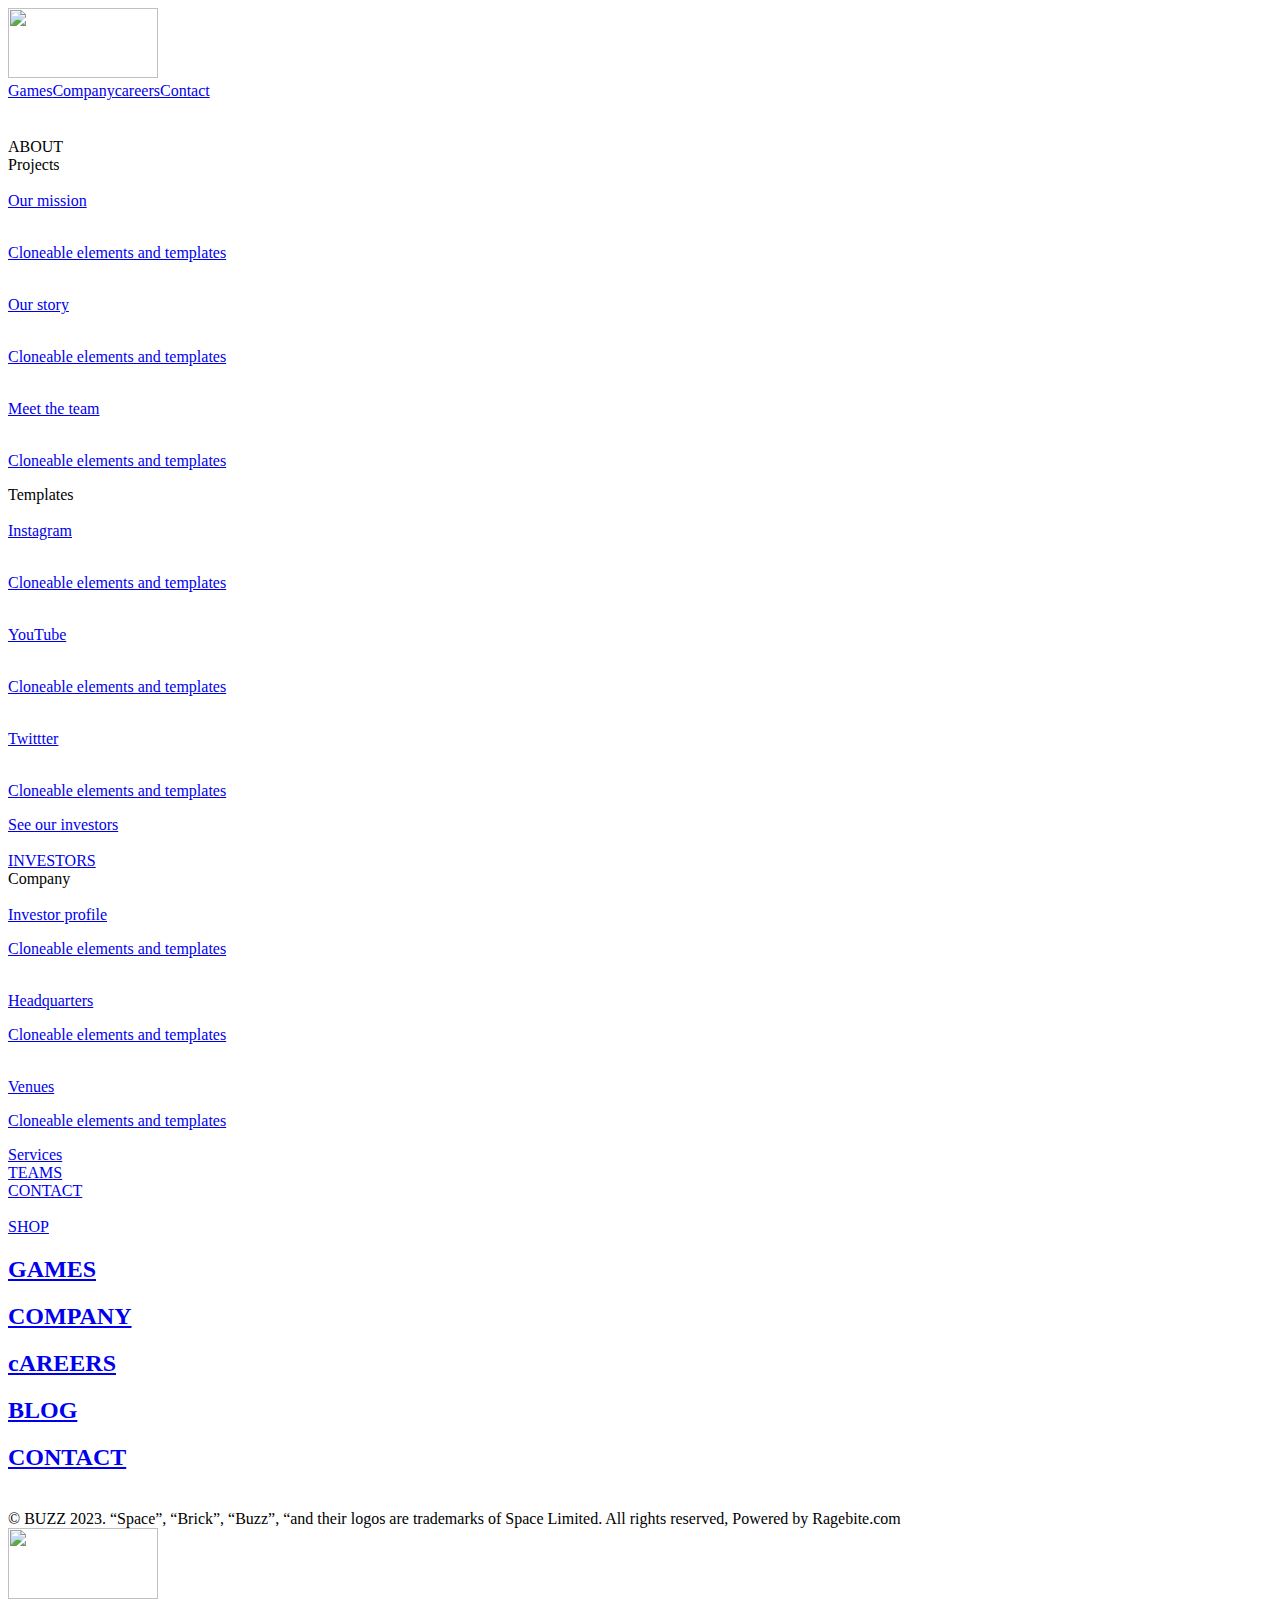
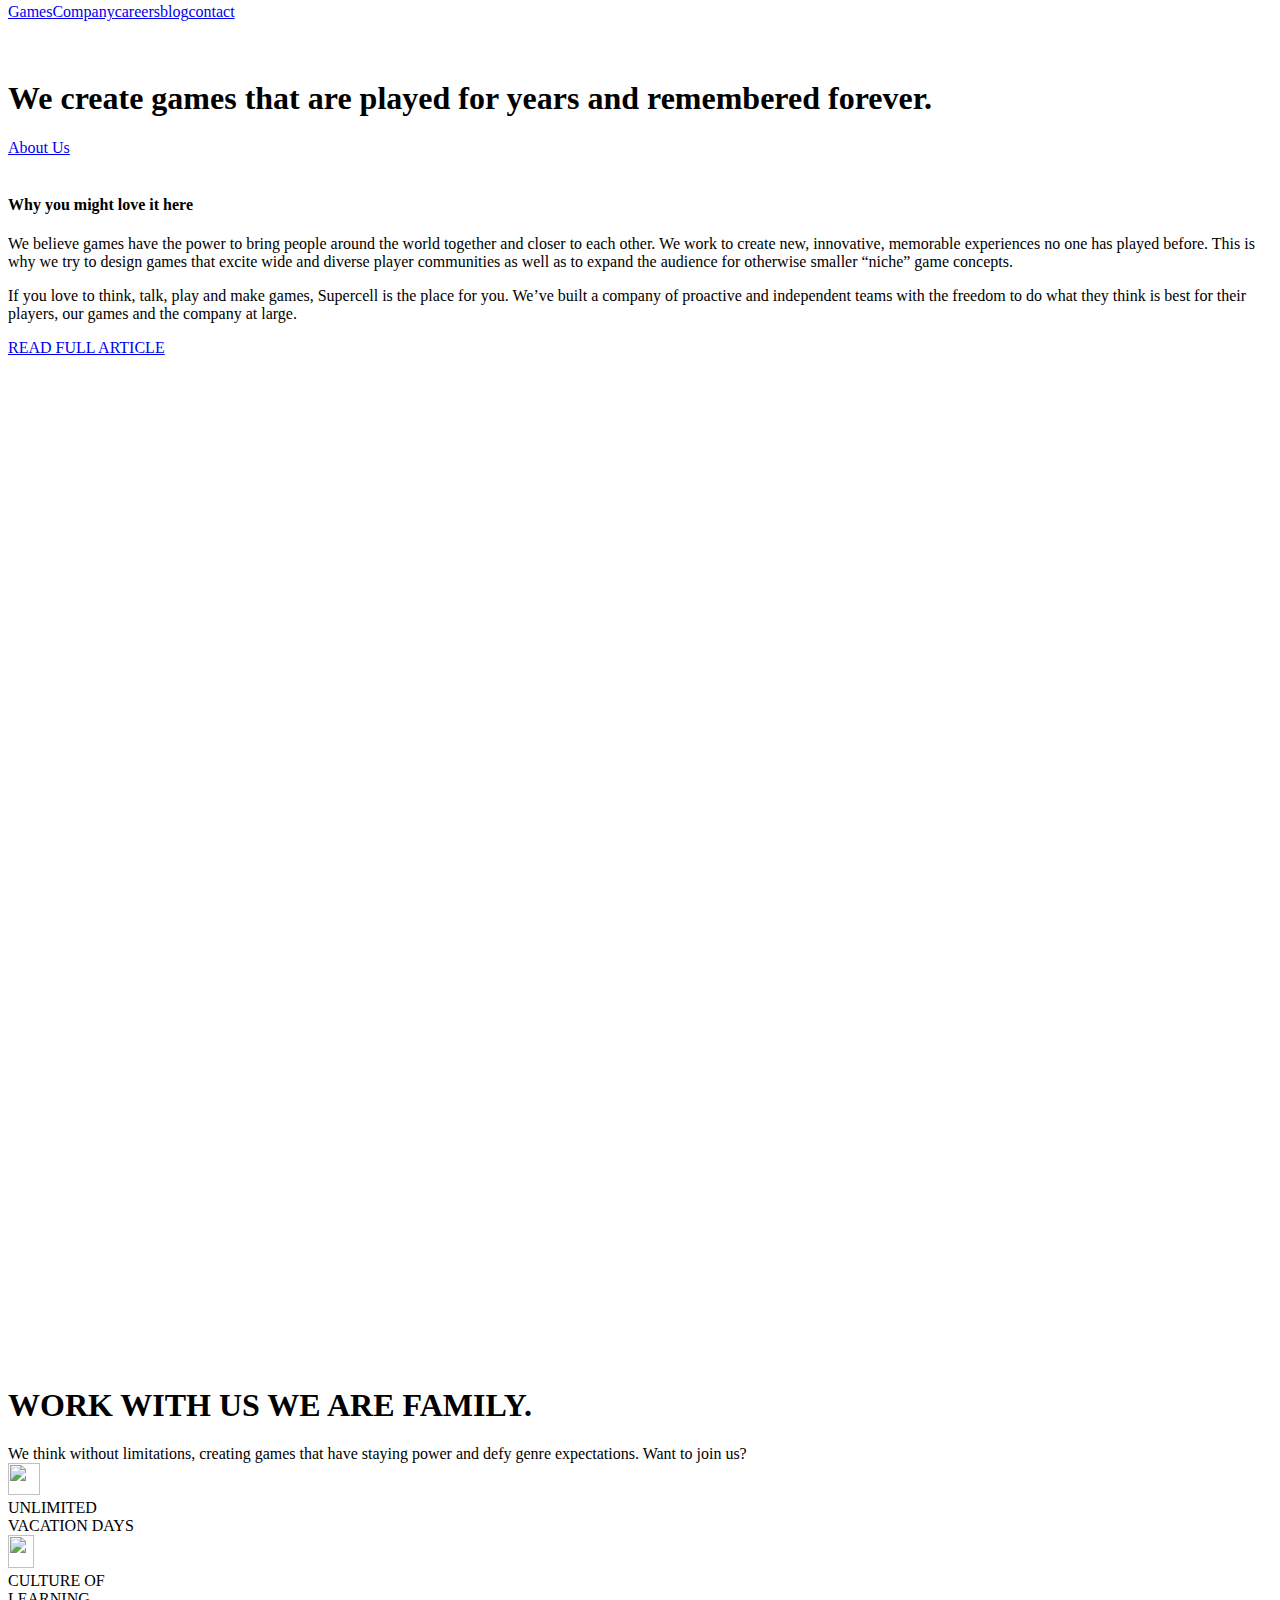
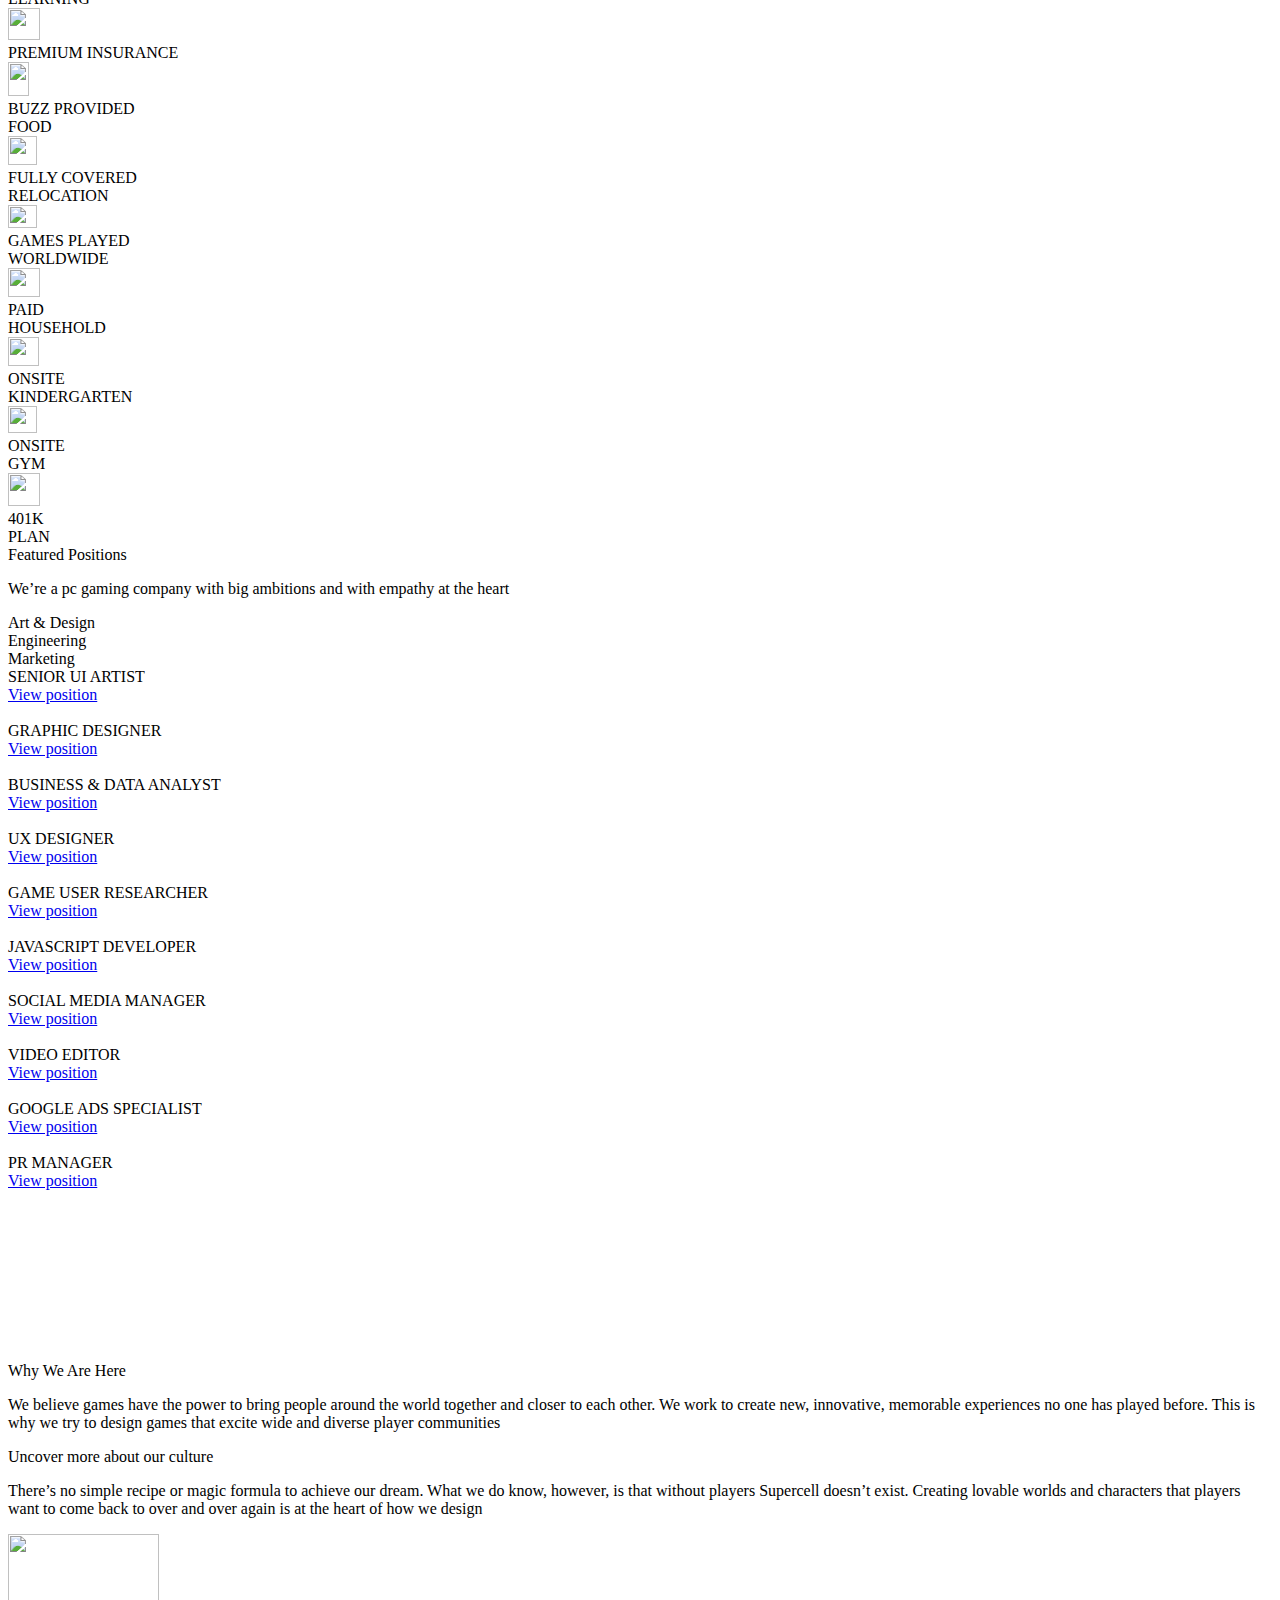
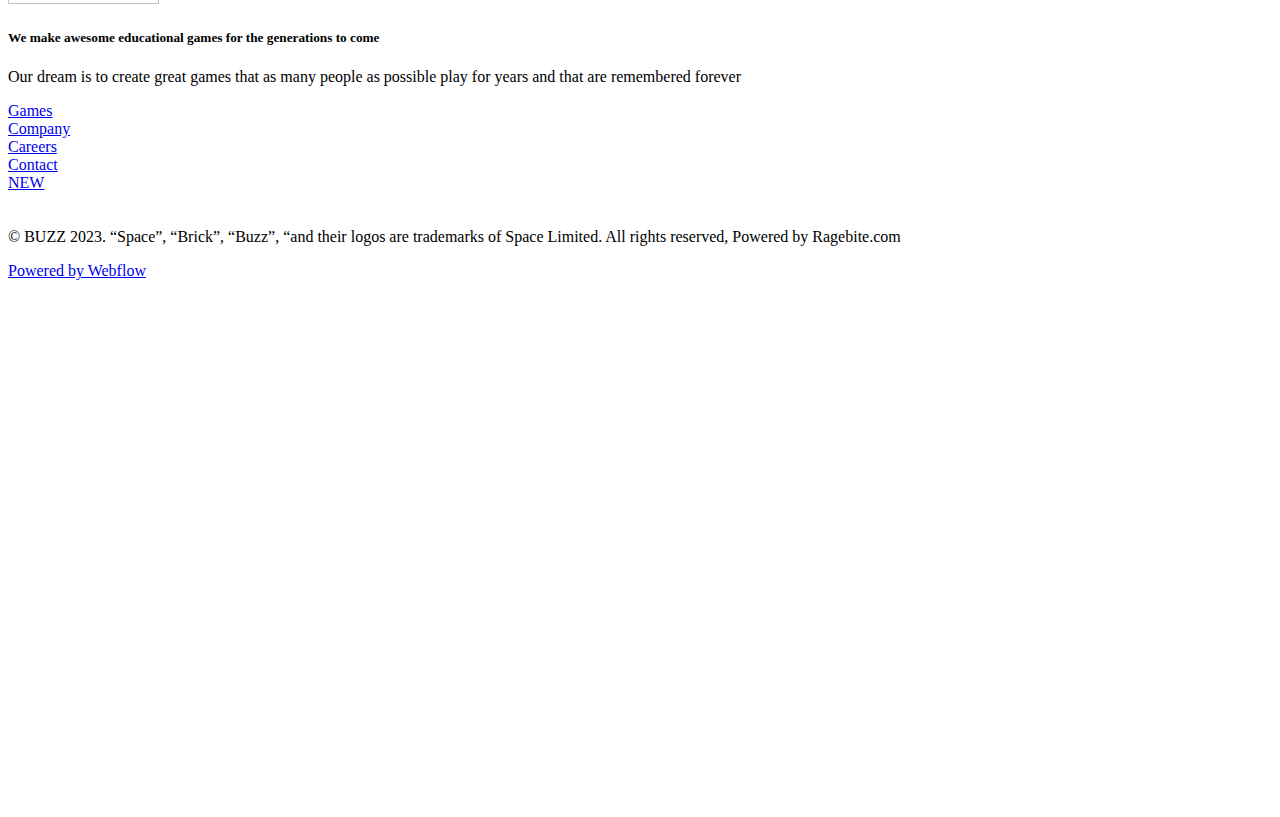
==== career.html @ 45c847ae "DOne" ====
<!DOCTYPE html>
<!-- This site was created in Webflow. https://webflow.com --><!-- Last Published: Wed Jan 17 2024 19:09:25 GMT+0000 (Coordinated Universal Time) -->
<html
  data-wf-domain="rgbtbuzz.webflow.io"
  data-wf-page="650daf38170a105f82911bda"
  data-wf-site="629492815ffdc45486c74126"
  data-wf-status="1"
  lang="en"
>
  <head>
    <meta charset="utf-8" />
    <title>Enigma Spark Studios</title>
    <meta
      content="Launch your online presence to new heights with our Buzz Webflow template. Specifically designed for game studios, esports agencies, game developers, content creators, and related organizations, Buzz offers an immersive digital experience that mirrors the excitement of the gaming world. With its seamless design and easy customization, Buzz provides the perfect platform for showcasing your innovative gaming projects and uniting your community. Elevate your digital strategy with Buzz, where your gaming vision takes flight!"
      name="description"
    />
    <meta
      content="Enigma Spark Studios"
      property="og:title"
    />
    <meta
      content="Launch your online presence to new heights with our Buzz Webflow template. Specifically designed for game studios, esports agencies, game developers, content creators, and related organizations, Buzz offers an immersive digital experience that mirrors the excitement of the gaming world. With its seamless design and easy customization, Buzz provides the perfect platform for showcasing your innovative gaming projects and uniting your community. Elevate your digital strategy with Buzz, where your gaming vision takes flight!"
      property="og:description"
    />
    <meta
      content="https://assets-global.website-files.com/629492815ffdc45486c74126/64cd3ab39d89ba8df059b267_OG_space.png"
      property="og:image"
    />
    <meta
      content="Enigma Spark Studios"
      property="twitter:title"
    />
    <meta
      content="Launch your online presence to new heights with our Buzz Webflow template. Specifically designed for game studios, esports agencies, game developers, content creators, and related organizations, Buzz offers an immersive digital experience that mirrors the excitement of the gaming world. With its seamless design and easy customization, Buzz provides the perfect platform for showcasing your innovative gaming projects and uniting your community. Elevate your digital strategy with Buzz, where your gaming vision takes flight!"
      property="twitter:description"
    />
    <meta
      content="https://assets-global.website-files.com/629492815ffdc45486c74126/64cd3ab39d89ba8df059b267_OG_space.png"
      property="twitter:image"
    />
    <meta property="og:type" content="website" />
    <meta content="summary_large_image" name="twitter:card" />
    <meta content="width=device-width, initial-scale=1" name="viewport" />
    <meta content="Webflow" name="generator" />
    <link
      href="https://assets-global.website-files.com/629492815ffdc45486c74126/css/rgbtbuzz.webflow.eb4298ac3.css"
      rel="stylesheet"
      type="text/css"
    />
    <link href="https://fonts.googleapis.com" rel="preconnect" />
    <link
      href="https://fonts.gstatic.com"
      rel="preconnect"
      crossorigin="anonymous"
    />
    <script
      src="https://ajax.googleapis.com/ajax/libs/webfont/1.6.26/webfont.js"
      type="text/javascript"
    ></script>
    <script type="text/javascript">
      WebFont.load({
        google: {
          families: [
            "Poppins:200,300,regular,500,600,700,800,900",
            "Bai Jamjuree:regular,500,600,700",
          ],
        },
      });
    </script>
    <script type="text/javascript">
      !(function (o, c) {
        var n = c.documentElement,
          t = " w-mod-";
        (n.className += t + "js"),
          ("ontouchstart" in o ||
            (o.DocumentTouch && c instanceof DocumentTouch)) &&
            (n.className += t + "touch");
      })(window, document);
    </script>
    <link
      href="https://assets-global.website-files.com/629492815ffdc45486c74126/64da43945245b4357b0772ff_favicon%20(1).png"
      rel="shortcut icon"
      type="image/x-icon"
    />
    <link
      href="https://assets-global.website-files.com/629492815ffdc45486c74126/64da43a23dfd8908352699b8_favicon%20(2).png"
      rel="apple-touch-icon"
    />
    <script
      async=""
      src="https://www.googletagmanager.com/gtag/js?id=G-EQN8DX9RGJ"
    ></script>
    <script type="text/javascript">
      window.dataLayer = window.dataLayer || [];
      function gtag() {
        dataLayer.push(arguments);
      }
      gtag("js", new Date());
      gtag("set", "developer_id.dZGVlNj", true);
      gtag("config", "G-EQN8DX9RGJ");
    </script>
  </head>
  <body>
    <div class="wrap">
      <div class="mobile-menu-open">
        <div class="main-navigation">
          <div class="flex">
            <header class="header">
              <div class="container">
                <div class="header-navbar">
                  <a href="/" class="brand fade-in-300 w-inline-block"
                    ><img
                      src="./assets/logo(143x53).png"
                      loading="lazy"
                      width="150"
                      height="70"
                      alt=""
                      class="brand-image"
                  /></a>
                  <div class="navbar-wrapper fade-in-300">
                    <a
                      href="/games.html"
                      class="text-small font-bold uppercase text-black opacity-hover"
                      >Games</a
                    ><a
                      href="./company.html"
                      class="text-small font-bold uppercase text-black opacity-hover"
                      >Company</a
                    ><a
                      href="/career.htmls"
                      aria-current="page"
                      class="text-small font-bold uppercase text-black opacity-hover w--current"
                      >careers</a
                    ><a
                      href="/contact.html"
                      class="text-small font-bold uppercase text-black opacity-hover"
                      >Contact</a
                    >
                  </div>
                  <div class="social-links-4 fade-in-300">
                    <a
                      href="https://www.instagram.com/ragebite/"
                      target="_blank"
                      class="opacity-hover w-inline-block"
                      ><img
                        src="https://assets-global.website-files.com/629492815ffdc45486c74126/64cac62a5f6f6e35f6d50d3e_Vectors-Wrapper.svg"
                        loading="lazy"
                        width="16"
                        height="16"
                        alt=""
                        class="vectors-wrapper-3" /></a
                    ><a
                      href="https://linkedin.com./company.html/ragebite"
                      target="_blank"
                      class="opacity-hover w-inline-block"
                      ><img
                        src="https://assets-global.website-files.com/629492815ffdc45486c74126/64cac62c236c9284e330a67b_Vectors-Wrapper.svg"
                        loading="lazy"
                        width="16"
                        height="16"
                        alt=""
                        class="vectors-wrapper-3" /></a
                    ><a
                      href="https://discord.gg/KTjJWtg6EJ"
                      target="_blank"
                      class="opacity-hover w-inline-block"
                      ><img
                        src="https://assets-global.website-files.com/629492815ffdc45486c74126/64cac62d1029be3d9a42c138_Vectors-Wrapper.svg"
                        loading="lazy"
                        width="19.526540756225586"
                        height="14.333332061767578"
                        alt=""
                        class="vectors-wrapper-17" /></a
                    ><a
                      href="https://twitter.com/ragebite"
                      target="_blank"
                      class="opacity-hover w-inline-block"
                      ><img
                        src="https://assets-global.website-files.com/629492815ffdc45486c74126/64cac62dcd4b5a42deade9bb_Vectors-Wrapper.svg"
                        loading="lazy"
                        width="18.628662109375"
                        height="14.470244407653809"
                        alt=""
                        class="vectors-wrapper-18"
                    /></a>
                  </div>
                  <a
                    data-w-id="9ca196a7-2d4c-2ed0-fe0d-08fadd3aae30"
                    href="#"
                    class="show-mobile-menu-open w-inline-block"
                    ><img
                      src="https://assets-global.website-files.com/629492815ffdc45486c74126/64ce63178633ce9ba8701a2a_icons8-hamburger-menu.svg"
                      loading="lazy"
                      alt="" /></a
                  ><a
                    data-w-id="261e55cf-504d-1026-4cdd-3f72350921e2"
                    href="#"
                    class="mobile-menu-close w-inline-block"
                    ><img
                      src="https://assets-global.website-files.com/629492815ffdc45486c74126/64ce63178633ce9ba8701a2b_close.svg"
                      loading="lazy"
                      alt=""
                  /></a>
                </div>
              </div>
            </header>
            <div class="navbar-links">
              <div class="navbar-link-block">
                <div class="nav-bar-link">ABOUT</div>
                <div class="navbar-arrow-wrapper">
                  <div class="navbar-arrow"></div>
                  <div class="navbar-arrow is--mirrored"></div>
                </div>
                <div class="navbar-dropdown-menu-wrapper">
                  <div class="navbar-dropdown-pointer"></div>
                  <div class="navbar-dropdown-grid">
                    <div
                      id="w-node-_4502c489-81c1-b050-30c3-213189e48a99-89e48a8b"
                      class="navbar-dropdown-menu-2 to-left"
                    >
                      <div class="navbar-dropdown-menu-title">Projects</div>
                      <a
                        href="#"
                        class="navbar-dropdown-menu-item w-inline-block"
                        ><div
                          class="navbar-dropdown-icon-wrapper background-blue"
                        >
                          <img
                            src="https://assets-global.website-files.com/629492815ffdc45486c74126/64ce63178633ce9ba8701a2e_PARTNERSHIPS.svg"
                            loading="lazy"
                            alt=""
                            class="navbar-dropdown-icon"
                          />
                        </div>
                        <div class="navbar-dropdown-info-wrapper">
                          <div class="navbar-dropdown-item-title-wrapper">
                            <div class="navbar-dropdown-item-title">
                              Our mission
                            </div>
                            <img
                              src="https://assets-global.website-files.com/629492815ffdc45486c74126/64ce63178633ce9ba8701a35_chevron%20right.svg"
                              loading="lazy"
                              alt=""
                              class="navbar-dropdown-item-title-icon"
                            />
                          </div>
                          <p class="navbar-dropdown-item-overview">
                            Cloneable elements and templates
                          </p>
                        </div></a
                      ><a
                        href="#"
                        class="navbar-dropdown-menu-item w-inline-block"
                        ><div
                          class="navbar-dropdown-icon-wrapper background-blue"
                        >
                          <img
                            src="https://assets-global.website-files.com/629492815ffdc45486c74126/64ce63178633ce9ba8701a2d_leaderboard-icon.svg"
                            loading="lazy"
                            alt=""
                            class="navbar-dropdown-icon"
                          />
                        </div>
                        <div class="navbar-dropdown-info-wrapper">
                          <div class="navbar-dropdown-item-title-wrapper">
                            <div class="navbar-dropdown-item-title">
                              Our story
                            </div>
                            <img
                              src="https://assets-global.website-files.com/629492815ffdc45486c74126/64ce63178633ce9ba8701a35_chevron%20right.svg"
                              loading="lazy"
                              alt=""
                              class="navbar-dropdown-item-title-icon"
                            />
                          </div>
                          <p class="navbar-dropdown-item-overview">
                            Cloneable elements and templates
                          </p>
                        </div></a
                      ><a
                        href="#"
                        class="navbar-dropdown-menu-item w-inline-block"
                        ><div
                          class="navbar-dropdown-icon-wrapper background-blue"
                        >
                          <img
                            src="https://assets-global.website-files.com/629492815ffdc45486c74126/64ce63178633ce9ba8701a2c_crew-icon.svg"
                            loading="lazy"
                            alt=""
                            class="navbar-dropdown-icon"
                          />
                        </div>
                        <div class="navbar-dropdown-info-wrapper">
                          <div class="navbar-dropdown-item-title-wrapper">
                            <div class="navbar-dropdown-item-title">
                              Meet the team
                            </div>
                            <img
                              src="https://assets-global.website-files.com/629492815ffdc45486c74126/64ce63178633ce9ba8701a35_chevron%20right.svg"
                              loading="lazy"
                              alt=""
                              class="navbar-dropdown-item-title-icon"
                            />
                          </div>
                          <p class="navbar-dropdown-item-overview">
                            Cloneable elements and templates
                          </p>
                        </div></a
                      >
                    </div>
                    <div
                      id="w-node-_4502c489-81c1-b050-30c3-213189e48aba-89e48a8b"
                      class="navbar-dropdown-menu-2 is--bg-grey"
                    >
                      <div class="navbar-dropdown-menu-title">Templates</div>
                      <a
                        href="#"
                        class="navbar-dropdown-menu-item w-inline-block"
                        ><div
                          class="navbar-dropdown-icon-wrapper is--bg-orange"
                        >
                          <img
                            src="https://assets-global.website-files.com/629492815ffdc45486c74126/64ce63178633ce9ba8701a33_social-instagram.svg"
                            loading="lazy"
                            alt=""
                            class="navbar-dropdown-icon"
                          />
                        </div>
                        <div class="navbar-dropdown-info-wrapper">
                          <div class="navbar-dropdown-item-title-wrapper">
                            <div class="navbar-dropdown-item-title">
                              Instagram
                            </div>
                            <img
                              src="https://assets-global.website-files.com/629492815ffdc45486c74126/64ce63178633ce9ba8701a35_chevron%20right.svg"
                              loading="lazy"
                              alt=""
                              class="navbar-dropdown-item-title-icon"
                            />
                          </div>
                          <p class="navbar-dropdown-item-overview">
                            Cloneable elements and templates
                          </p>
                        </div></a
                      ><a
                        href="#"
                        class="navbar-dropdown-menu-item w-inline-block"
                        ><div class="navbar-dropdown-icon-wrapper is--bg-red">
                          <img
                            src="https://assets-global.website-files.com/629492815ffdc45486c74126/64ce63178633ce9ba8701a32_social-youtube.svg"
                            loading="lazy"
                            alt=""
                            class="navbar-dropdown-icon"
                          />
                        </div>
                        <div class="navbar-dropdown-info-wrapper">
                          <div class="navbar-dropdown-item-title-wrapper">
                            <div class="navbar-dropdown-item-title">
                              YouTube
                            </div>
                            <img
                              src="https://assets-global.website-files.com/629492815ffdc45486c74126/64ce63178633ce9ba8701a35_chevron%20right.svg"
                              loading="lazy"
                              alt=""
                              class="navbar-dropdown-item-title-icon"
                            />
                          </div>
                          <p class="navbar-dropdown-item-overview">
                            Cloneable elements and templates
                          </p>
                        </div></a
                      ><a
                        href="#"
                        class="navbar-dropdown-menu-item is--last w-inline-block"
                        ><div class="navbar-dropdown-icon-wrapper is--bg-pink">
                          <img
                            src="https://assets-global.website-files.com/629492815ffdc45486c74126/64ce63178633ce9ba8701a31_social-twitter.svg"
                            loading="lazy"
                            alt=""
                            class="navbar-dropdown-icon"
                          />
                        </div>
                        <div class="navbar-dropdown-info-wrapper">
                          <div class="navbar-dropdown-item-title-wrapper">
                            <div class="navbar-dropdown-item-title">
                              Twittter
                            </div>
                            <img
                              src="https://assets-global.website-files.com/629492815ffdc45486c74126/64ce63178633ce9ba8701a35_chevron%20right.svg"
                              loading="lazy"
                              alt=""
                              class="navbar-dropdown-item-title-icon"
                            />
                          </div>
                          <p class="navbar-dropdown-item-overview">
                            Cloneable elements and templates
                          </p>
                        </div></a
                      >
                    </div>
                    <a
                      id="w-node-_4502c489-81c1-b050-30c3-213189e48adb-89e48a8b"
                      href="#"
                      class="navbar-dropdown-all-wrapper w-inline-block"
                      ><div
                        class="navbar-dropdown-item-title-wrapper to-centered"
                      >
                        <div class="navbar-dropdown-item-title">
                          See our investors
                        </div>
                        <img
                          src="https://assets-global.website-files.com/629492815ffdc45486c74126/64ce63178633ce9ba8701a35_chevron%20right.svg"
                          loading="lazy"
                          alt=""
                          class="navbar-dropdown-item-title-icon"
                        /></div
                    ></a>
                  </div>
                </div>
              </div>
              <a href="#" class="navbar-link-block w-inline-block"
                ><div class="nav-bar-link">INVESTORS</div></a
              >
              <div class="navbar-link-block">
                <div class="nav-bar-link">Company</div>
                <div class="navbar-arrow-wrapper">
                  <div class="navbar-arrow"></div>
                  <div class="navbar-arrow is--mirrored"></div>
                </div>
                <div class="navbar-dropdown-menu-wrapper">
                  <div class="navbar-dropdown-pointer"></div>
                  <div
                    id="w-node-_4502c489-81c1-b050-30c3-213189e48aeb-89e48a8b"
                    class="navbar-dropdown-menu"
                  >
                    <a href="#" class="navbar-dropdown-menu-item w-inline-block"
                      ><div
                        class="navbar-dropdown-icon-wrapper background-blue"
                      >
                        <img
                          src="https://assets-global.website-files.com/629492815ffdc45486c74126/64ce63178633ce9ba8701a34_icon-webflow.svg"
                          loading="lazy"
                          alt=""
                          class="navbar-dropdown-icon"
                        />
                      </div>
                      <div class="navbar-dropdown-info-wrapper">
                        <div class="navbar-dropdown-item-title-wrapper">
                          <div class="navbar-dropdown-item-title">
                            Investor profile
                          </div>
                        </div>
                        <p class="navbar-dropdown-item-overview">
                          Cloneable elements and templates
                        </p>
                      </div></a
                    ><a
                      href="#"
                      class="navbar-dropdown-menu-item w-inline-block"
                      ><div
                        class="navbar-dropdown-icon-wrapper background-blue"
                      >
                        <img
                          src="https://assets-global.website-files.com/629492815ffdc45486c74126/64ce63178633ce9ba8701a34_icon-webflow.svg"
                          loading="lazy"
                          alt=""
                          class="navbar-dropdown-icon"
                        />
                      </div>
                      <div class="navbar-dropdown-info-wrapper">
                        <div class="navbar-dropdown-item-title-wrapper">
                          <div class="navbar-dropdown-item-title">
                            Headquarters
                          </div>
                        </div>
                        <p class="navbar-dropdown-item-overview">
                          Cloneable elements and templates
                        </p>
                      </div></a
                    ><a
                      href="#"
                      class="navbar-dropdown-menu-item w-inline-block"
                      ><div
                        class="navbar-dropdown-icon-wrapper background-blue"
                      >
                        <img
                          src="https://assets-global.website-files.com/629492815ffdc45486c74126/64ce63178633ce9ba8701a34_icon-webflow.svg"
                          loading="lazy"
                          alt=""
                          class="navbar-dropdown-icon"
                        />
                      </div>
                      <div class="navbar-dropdown-info-wrapper">
                        <div class="navbar-dropdown-item-title-wrapper">
                          <div class="navbar-dropdown-item-title">Venues</div>
                        </div>
                        <p class="navbar-dropdown-item-overview">
                          Cloneable elements and templates
                        </p>
                      </div></a
                    >
                  </div>
                </div>
              </div>
              <a href="#" class="navbar-link-block w-inline-block"
                ><div class="nav-bar-link">Services</div></a
              ><a href="#" class="navbar-link-block w-inline-block"
                ><div class="nav-bar-link">TEAMS</div></a
              ><a href="#" class="navbar-link-block w-inline-block"
                ><div class="nav-bar-link">CONTACT</div></a
              >
            </div>
            <div class="main-navigation-external">
              <div class="nav-social-media">
                <a href="#" class="social-media-icon w-inline-block"
                  ><img
                    src="https://assets-global.website-files.com/629492815ffdc45486c74126/64ce63178633ce9ba8701a27_icons8-instagram%201.svg"
                    loading="lazy"
                    alt="" /></a
                ><a href="#" class="social-media-icon w-inline-block"
                  ><img
                    src="https://assets-global.website-files.com/629492815ffdc45486c74126/64ce63178633ce9ba8701a28_icons8-twitter-squared%201.svg"
                    loading="lazy"
                    alt="" /></a
                ><a href="#" class="social-media-icon w-inline-block"
                  ><img
                    src="https://assets-global.website-files.com/629492815ffdc45486c74126/64ce63178633ce9ba8701a29_icons8-linkedin%201.svg"
                    loading="lazy"
                    alt=""
                /></a>
              </div>
              <a href="#" class="button-3 outline black-outline w-button"
                >SHOP</a
              >
            </div>
          </div>
        </div>
        <div class="container">
          <div class="hero-content">
            <div class="hero-header">
              <div class="mobile-menu-separator">
                <div class="mobile-menu-column">
                  <a
                    href="/games.html"
                    class="mobile-dropdown-link w-inline-block"
                    ><h2 class="text-2xl-2">GAMES</h2></a
                  ><a
                    href="./company.html"
                    class="mobile-dropdown-link w-inline-block"
                    ><h2 class="text-2xl-2">COMPANY</h2></a
                  ><a
                    href="/career.htmls"
                    aria-current="page"
                    class="mobile-dropdown-link w-inline-block w--current"
                    ><h2 class="text-2xl-2">cAREERS</h2></a
                  ><a href="/blog" class="mobile-dropdown-link w-inline-block"
                    ><h2 class="text-2xl-2">BLOG</h2></a
                  ><a
                    href="/contact.html"
                    class="mobile-dropdown-link w-inline-block"
                    ><h2 class="text-2xl-2">CONTACT</h2></a
                  >
                </div>
              </div>
              <div class="mobile-menu-buttons">
                <div class="social-links-5 fade-in-300">
                  <a href="#" class="w-inline-block"
                    ><img
                      src="https://assets-global.website-files.com/629492815ffdc45486c74126/64cac62a5f6f6e35f6d50d3e_Vectors-Wrapper.svg"
                      loading="lazy"
                      width="16"
                      height="16"
                      alt=""
                      class="vectors-wrapper-3" /></a
                  ><a href="#" class="w-inline-block"
                    ><img
                      src="https://assets-global.website-files.com/629492815ffdc45486c74126/64cac62c236c9284e330a67b_Vectors-Wrapper.svg"
                      loading="lazy"
                      width="16"
                      height="16"
                      alt=""
                      class="vectors-wrapper-3" /></a
                  ><a href="#" class="w-inline-block"
                    ><img
                      src="https://assets-global.website-files.com/629492815ffdc45486c74126/64cac62d1029be3d9a42c138_Vectors-Wrapper.svg"
                      loading="lazy"
                      width="19.526540756225586"
                      height="14.333332061767578"
                      alt=""
                      class="vectors-wrapper-17" /></a
                  ><a href="#" class="w-inline-block"
                    ><img
                      src="https://assets-global.website-files.com/629492815ffdc45486c74126/64cac62dcd4b5a42deade9bb_Vectors-Wrapper.svg"
                      loading="lazy"
                      width="18.628662109375"
                      height="14.470244407653809"
                      alt=""
                      class="vectors-wrapper-18"
                  /></a>
                </div>
              </div>
            </div>
            <div class="sub-footer-content">
              <div class="copyright black">
                <div class="copyright-text black">
                  © BUZZ 2023. “Space”, “Brick”, “Buzz”, “and their logos are
                  trademarks of Space Limited. All rights reserved, Powered by
                  Ragebite.com
                </div>
              </div>
            </div>
          </div>
        </div>
      </div>
      <section class="section section-hero background-black padding-bottom-0">
        <div class="header">
          <div class="container">
            <div class="header-navbar">
              <a href="/" class="brand w-inline-block"
                ><img
                  src="./assets/logo(143x53).png"
                  loading="lazy"
                  width="150"
                  height="70.2705307006836"
                  alt=""
                  class="brand-image"
              /></a>
              <div class="navbar-wrapper">
                <a
                  href="/games.html"
                  class="text-small font-bold uppercase text-white opacity-hover"
                  >Games</a
                ><a
                  href="./company.html"
                  class="text-small font-bold uppercase text-white opacity-hover"
                  >Company</a
                ><a
                  href="/career.htmls"
                  aria-current="page"
                  class="text-small font-bold uppercase text-white opacity-hover w--current"
                  >careers</a
                ><a
                  href="/blog"
                  class="text-small font-bold uppercase text-white opacity-hover"
                  >blog</a
                ><a
                  href="/contact.html"
                  class="text-small font-bold uppercase text-white opacity-hover"
                  >contact</a
                >
              </div>
              <div class="social-links-4">
                <a
                  href="https://www.instagram.com/ragebite/"
                  target="_blank"
                  class="opacity-hover w-inline-block"
                  ><img
                    src="https://assets-global.website-files.com/629492815ffdc45486c74126/64d781e45b9d53be4ee7d880_Instagram.svg"
                    loading="lazy"
                    width="16"
                    height="16"
                    alt=""
                    class="vectors-wrapper-3" /></a
                ><a
                  href="https://linkedin.com./company.html/ragebite"
                  target="_blank"
                  class="opacity-hover w-inline-block"
                  ><img
                    src="https://assets-global.website-files.com/629492815ffdc45486c74126/64cc1ae553d55257cc5342f9_ln%20white.svg"
                    loading="lazy"
                    width="16"
                    height="16"
                    alt=""
                    class="vectors-wrapper-3" /></a
                ><a
                  href="https://discord.gg/KTjJWtg6EJ"
                  target="_blank"
                  class="opacity-hover w-inline-block"
                  ><img
                    src="https://assets-global.website-files.com/629492815ffdc45486c74126/64cc1ae5566b159f0fb3f7bb_discord%20white.svg"
                    loading="lazy"
                    width="19.526540756225586"
                    height="14.333332061767578"
                    alt=""
                    class="vectors-wrapper-17" /></a
                ><a
                  href="https://twitter.com/ragebite"
                  target="_blank"
                  class="opacity-hover w-inline-block"
                  ><img
                    src="https://assets-global.website-files.com/629492815ffdc45486c74126/64cc1ae68b831a4f77f107f9_twitter%20white.svg"
                    loading="lazy"
                    width="18.628662109375"
                    height="14.470244407653809"
                    alt=""
                    class="vectors-wrapper-18"
                /></a>
              </div>
              <a
                data-w-id="ed495e4a-14ef-2667-7c1d-9f342987aabc"
                href="#"
                class="show-mobile-menu-open w-inline-block"
                ><img
                  src="https://assets-global.website-files.com/629492815ffdc45486c74126/64ce700f885579ba1b12373a_Open-Icon.svg"
                  loading="lazy"
                  alt="" /></a
              ><a
                data-w-id="10c18cff-304c-4553-efbe-987617c1bbd5"
                href="#"
                class="mobile-menu-close w-inline-block"
                ><img
                  src="https://assets-global.website-files.com/629492815ffdc45486c74126/64ce63178633ce9ba8701a2b_close.svg"
                  loading="lazy"
                  alt=""
              /></a>
            </div>
          </div>
        </div>
        <div class="container">
          <div class="career-hero">
            <h1 class="h1 uppercase tracking-tighter text-white fade-in-200">
              We create games that are played for years and remembered forever.
            </h1>
            <div class="flex">
              <a
                href="./company.html"
                class="button uppercase background-blue-violet fade-in-300 opacity-hover w-inline-block"
                ><div class="text-white">About Us</div>
                <img
                  src="https://assets-global.website-files.com/629492815ffdc45486c74126/64cbdc72c1688cb199b24223_arrow%20right%20white.svg"
                  loading="lazy"
                  width="12.499999046325684"
                  height="9.500020980834961"
                  alt=""
                  class="arrow-icon-right"
              /></a>
            </div>
          </div>
        </div>
      </section>
      <section class="section background-deep-pink padding-0">
        <div class="w-layout-blockcontainer container w-container">
          <div class="section-text-box">
            <div class="max-580">
              <div class="flex vertical gap-20">
                <h4 class="h4 uppercase fade-in-200">
                  Why you might love it here
                </h4>
                <p
                  class="text-xl font-poppins font-medium leading-8 tracking-tight text-white fade-in-300"
                >
                  We believe games have the power to bring people around the
                  world together and closer to each other. We work to create
                  new, innovative, memorable experiences no one has played
                  before. This is why we try to design games that excite wide
                  and diverse player communities as well as to expand the
                  audience for otherwise smaller “niche” game concepts.
                </p>
                <p
                  class="text-xl font-poppins font-medium leading-8 tracking-tight text-white fade-in-400"
                >
                  If you love to think, talk, play and make games, Supercell is
                  the place for you. We’ve built a company of proactive and
                  independent teams with the freedom to do what they think is
                  best for their players, our games and the company at large.
                </p>
                <a
                  href="/blog"
                  class="link-block fade-in-500 opacity-hover w-inline-block"
                  ><div class="link text-white">READ FULL ARTICLE</div>
                  <img
                    src="https://assets-global.website-files.com/629492815ffdc45486c74126/64cbdc72c1688cb199b24223_arrow%20right%20white.svg"
                    loading="lazy"
                    width="12.499999046325684"
                    height="9.500020980834961"
                    alt=""
                    class="arrow-right-white"
                /></a>
              </div>
            </div>
            <div class="section-text-character">
              <img
                class="image"
                src="https://assets-global.website-files.com/629492815ffdc45486c74126/64da2e5745662ee17d0532e9_Careers%20Characters.webp"
                width="743"
                height="986"
                alt=""
                style="opacity: 0"
                sizes="(max-width: 991px) 100vw, 50vw"
                data-w-id="dbb55f10-eae0-237d-b0f7-2543f81f2830"
                loading="lazy"
                srcset="
                  https://assets-global.website-files.com/629492815ffdc45486c74126/64da2e5745662ee17d0532e9_Careers%20Characters-p-500.webp  500w,
                  https://assets-global.website-files.com/629492815ffdc45486c74126/64da2e5745662ee17d0532e9_Careers%20Characters-p-800.webp  800w,
                  https://assets-global.website-files.com/629492815ffdc45486c74126/64da2e5745662ee17d0532e9_Careers%20Characters.webp       1080w
                "
              />
            </div>
          </div>
        </div>
      </section>
      <section class="section">
        <div class="w-layout-blockcontainer container w-container">
          <div class="section-header">
            <div class="flex vertical">
              <h1 class="h1 text-black uppercase fade-in-200">
                WORK WITH US
                <span class="background-blue-violet text-white"
                  >WE ARE FAMILY.</span
                >
              </h1>
              <div class="max-950">
                <div
                  class="text-2xl font-black font-poppins text-black tracking-tight uppercase fade-in-300"
                >
                  We think without limitations, creating games that have staying
                  power and defy genre expectations. Want to join us?
                </div>
              </div>
            </div>
          </div>
          <div class="group-list-wrapper">
            <div class="group-list">
              <div class="group-list-item fade-in-200">
                <div>
                  <img
                    src="https://assets-global.website-files.com/629492815ffdc45486c74126/64cae4b80f90e99ab0fb26c4_Vectors-Wrapper.svg"
                    loading="lazy"
                    width="32.395992279052734"
                    height="32.396018981933594"
                    alt=""
                    class="vectors-wrapper-38"
                  />
                </div>
                <div
                  class="text-xl font-poppins font-bold uppercase text-black"
                >
                  UNLIMITED<br />VACATION DAYS
                </div>
              </div>
              <div class="group-list-item fade-in-300">
                <div>
                  <img
                    src="https://assets-global.website-files.com/629492815ffdc45486c74126/64cae4b80928bebaf71c9706_Vectors-Wrapper.svg"
                    loading="lazy"
                    width="25.922399520874023"
                    height="32.405853271484375"
                    alt=""
                    class="vectors-wrapper-39"
                  />
                </div>
                <div
                  class="text-xl font-poppins font-bold uppercase text-black"
                >
                  CULTURE OF<br />LEARNING
                </div>
              </div>
              <div class="group-list-item fade-in-400">
                <div>
                  <img
                    src="https://assets-global.website-files.com/629492815ffdc45486c74126/64cae4b9c5a1b253fc57bb62_Vectors-Wrapper.svg"
                    loading="lazy"
                    width="32.396018981933594"
                    height="32.396018981933594"
                    alt=""
                    class="vectors-wrapper-40"
                  />
                </div>
                <div
                  class="text-xl font-poppins font-bold uppercase text-black"
                >
                  PREMIUM INSURANCE
                </div>
              </div>
              <div class="group-list-item fade-in-500">
                <div>
                  <img
                    src="https://assets-global.website-files.com/629492815ffdc45486c74126/64cae4baf35dffe941904fef_Vectors-Wrapper.svg"
                    loading="lazy"
                    width="20.946138381958008"
                    height="33.999603271484375"
                    alt=""
                    class="vectors-wrapper-41"
                  />
                </div>
                <div
                  class="text-xl font-poppins font-bold uppercase text-black"
                >
                  BUZZ PROVIDED<br />FOOD
                </div>
              </div>
              <div class="group-list-item fade-in-600">
                <div>
                  <img
                    src="https://assets-global.website-files.com/629492815ffdc45486c74126/64cae4bb7e7a3f4c6a7487fa_Vectors-Wrapper.svg"
                    loading="lazy"
                    width="29.15651512145996"
                    height="29.156810760498047"
                    alt=""
                    class="vectors-wrapper-42"
                  />
                </div>
                <div
                  class="text-xl font-poppins font-bold uppercase text-black"
                >
                  FULLY COVERED<br />RELOCATION
                </div>
              </div>
              <div class="group-list-item fade-in-200">
                <div>
                  <img
                    src="https://assets-global.website-files.com/629492815ffdc45486c74126/64cae4bb8cb81b62818b6656_Vectors-Wrapper.svg"
                    loading="lazy"
                    width="29.15999984741211"
                    height="22.21714210510254"
                    alt=""
                    class="vectors-wrapper-43"
                  />
                </div>
                <div
                  class="text-xl font-poppins font-bold uppercase text-black"
                >
                  GAMES PLAYED<br />WORLDWIDE
                </div>
              </div>
              <div class="group-list-item fade-in-300">
                <div>
                  <img
                    src="https://assets-global.website-files.com/629492815ffdc45486c74126/64cae4bc87a5d9ba1b554776_Vectors-Wrapper.svg"
                    loading="lazy"
                    width="32.396018981933594"
                    height="29.159677505493164"
                    alt=""
                    class="vectors-wrapper-44"
                  />
                </div>
                <div
                  class="text-xl font-poppins font-bold uppercase text-black"
                >
                  PAID <br />HOUSEHOLD
                </div>
              </div>
              <div class="group-list-item fade-in-400">
                <div>
                  <img
                    src="https://assets-global.website-files.com/629492815ffdc45486c74126/64cae4bcb5a4e48284abb0d4_Vectors-Wrapper.svg"
                    loading="lazy"
                    width="31.033889770507812"
                    height="29.15999984741211"
                    alt=""
                    class="vectors-wrapper-45"
                  />
                </div>
                <div
                  class="text-xl font-poppins font-bold uppercase text-black"
                >
                  ONSITE<br />KINDERGARTEN
                </div>
              </div>
              <div class="group-list-item fade-in-500">
                <div>
                  <img
                    src="https://assets-global.website-files.com/629492815ffdc45486c74126/64cae4bd8cb81b62818b67bb_Vectors-Wrapper.svg"
                    loading="lazy"
                    width="29.15642738342285"
                    height="27.536714553833008"
                    alt=""
                    class="vectors-wrapper-46"
                  />
                </div>
                <div
                  class="text-xl font-poppins font-bold uppercase text-black"
                >
                  ONSITE<br />GYM
                </div>
              </div>
              <div class="group-list-item fade-in-600">
                <div>
                  <img
                    src="https://assets-global.website-files.com/629492815ffdc45486c74126/64cae4bed751d269096c2ba6_Vectors-Wrapper.svg"
                    loading="lazy"
                    width="32.39602279663086"
                    height="32.396018981933594"
                    alt=""
                    class="vectors-wrapper-47"
                  />
                </div>
                <div
                  class="text-xl font-poppins font-bold uppercase text-black"
                >
                  401K<br />PLAN
                </div>
              </div>
            </div>
          </div>
        </div>
      </section>
      <section class="section background-black">
        <div class="w-layout-blockcontainer container w-container">
          <div class="position-columns">
            <div>
              <div class="margin-bottom-20">
                <div class="h3 uppercase text-white fade-in-200">
                  Featured Positions
                </div>
              </div>
              <p
                class="text-base font-poppins font-medium leading-8 text-white"
              >
                We’re a pc gaming company with big ambitions and with
                empathy at the heart
              </p>
            </div>
          </div>
          <div
            data-current="Tab 1"
            data-easing="ease"
            data-duration-in="300"
            data-duration-out="100"
            class="position-tabs w-tabs"
          >
            <div class="position-tabs-menu w-tab-menu">
              <a
                data-w-tab="Tab 1"
                class="position-tab-link opacity-hover fade-in-300 w-inline-block w-tab-link w--current"
                ><div class="text-white font-poppins font-semibold">
                  Art &amp; Design
                </div></a
              ><a
                data-w-tab="Tab 2"
                class="position-tab-link opacity-hover fade-in-400 w-inline-block w-tab-link"
                ><div class="text-white font-poppins font-semibold">
                  Engineering
                </div></a
              ><a
                data-w-tab="Tab 3"
                class="position-tab-link opacity-hover fade-in-500 w-inline-block w-tab-link"
                ><div class="text-white font-poppins font-semibold">
                  Marketing
                </div></a
              >
            </div>
            <div class="w-tab-content">
              <div data-w-tab="Tab 1" class="w-tab-pane w--tab-active">
                <div class="positions">
                  <div class="position-item fade-in-200">
                    <div class="text-2xl font-poppins font-black uppercase">
                      SENIOR UI ARTIST
                    </div>
                    <a
                      href="/contact.html"
                      class="link-block opacity-hover w-inline-block"
                      ><div class="link uppercase text-white">
                        View position
                      </div>
                      <img
                        src="https://assets-global.website-files.com/629492815ffdc45486c74126/64cbdc72c1688cb199b24223_arrow%20right%20white.svg"
                        loading="lazy"
                        width="12.499999046325684"
                        height="9.500020980834961"
                        alt=""
                        class="arrow-right-white"
                    /></a>
                  </div>
                  <div class="position-item fade-in-300">
                    <div class="text-2xl font-poppins font-black uppercase">
                      GRAPHIC DESIGNER
                    </div>
                    <a
                      href="/contact.html"
                      class="link-block opacity-hover w-inline-block"
                      ><div class="link uppercase text-white">
                        View position
                      </div>
                      <img
                        src="https://assets-global.website-files.com/629492815ffdc45486c74126/64cbdc72c1688cb199b24223_arrow%20right%20white.svg"
                        loading="lazy"
                        width="12.499999046325684"
                        height="9.500020980834961"
                        alt=""
                        class="arrow-right-white"
                    /></a>
                  </div>
                  <div class="position-item fade-in-400">
                    <div class="text-2xl font-poppins font-black uppercase">
                      BUSINESS &amp; DATA ANALYST
                    </div>
                    <a
                      href="/contact.html"
                      class="link-block opacity-hover w-inline-block"
                      ><div class="link uppercase text-white">
                        View position
                      </div>
                      <img
                        src="https://assets-global.website-files.com/629492815ffdc45486c74126/64cbdc72c1688cb199b24223_arrow%20right%20white.svg"
                        loading="lazy"
                        width="12.499999046325684"
                        height="9.500020980834961"
                        alt=""
                        class="arrow-right-white"
                    /></a>
                  </div>
                  <div class="position-item fade-in-500">
                    <div class="text-2xl font-poppins font-black uppercase">
                      UX DESIGNER
                    </div>
                    <a
                      href="/contact.html"
                      class="link-block opacity-hover w-inline-block"
                      ><div class="link uppercase text-white">
                        View position
                      </div>
                      <img
                        src="https://assets-global.website-files.com/629492815ffdc45486c74126/64cbdc72c1688cb199b24223_arrow%20right%20white.svg"
                        loading="lazy"
                        width="12.499999046325684"
                        height="9.500020980834961"
                        alt=""
                        class="arrow-right-white"
                    /></a>
                  </div>
                </div>
              </div>
              <div data-w-tab="Tab 2" class="w-tab-pane">
                <div class="positions">
                  <div class="position-item fade-in-200">
                    <div class="text-2xl font-poppins font-black uppercase">
                      GAME USER RESEARCHER
                    </div>
                    <a
                      href="/contact.html"
                      class="link-block opacity-hover w-inline-block"
                      ><div class="link uppercase text-white">
                        View position
                      </div>
                      <img
                        src="https://assets-global.website-files.com/629492815ffdc45486c74126/64cbdc72c1688cb199b24223_arrow%20right%20white.svg"
                        loading="lazy"
                        width="12.499999046325684"
                        height="9.500020980834961"
                        alt=""
                        class="arrow-right-white"
                    /></a>
                  </div>
                  <div class="position-item fade-in-300">
                    <div class="text-2xl font-poppins font-black uppercase">
                      JAVASCRIPT DEVELOPER
                    </div>
                    <a
                      href="/contact.html"
                      class="link-block opacity-hover w-inline-block"
                      ><div class="link uppercase text-white">
                        View position
                      </div>
                      <img
                        src="https://assets-global.website-files.com/629492815ffdc45486c74126/64cbdc72c1688cb199b24223_arrow%20right%20white.svg"
                        loading="lazy"
                        width="12.499999046325684"
                        height="9.500020980834961"
                        alt=""
                        class="arrow-right-white"
                    /></a>
                  </div>
                </div>
              </div>
              <div data-w-tab="Tab 3" class="w-tab-pane">
                <div class="positions">
                  <div class="position-item fade-in-200">
                    <div class="text-2xl font-poppins font-black uppercase">
                      SOCIAL MEDIA MANAGER
                    </div>
                    <a
                      href="/contact.html"
                      class="link-block opacity-hover w-inline-block"
                      ><div class="link uppercase text-white">
                        View position
                      </div>
                      <img
                        src="https://assets-global.website-files.com/629492815ffdc45486c74126/64cbdc72c1688cb199b24223_arrow%20right%20white.svg"
                        loading="lazy"
                        width="12.499999046325684"
                        height="9.500020980834961"
                        alt=""
                        class="arrow-right-white"
                    /></a>
                  </div>
                  <div class="position-item fade-in-300">
                    <div class="text-2xl font-poppins font-black uppercase">
                      VIDEO EDITOR
                    </div>
                    <a
                      href="/contact.html"
                      class="link-block opacity-hover w-inline-block"
                      ><div class="link uppercase text-white">
                        View position
                      </div>
                      <img
                        src="https://assets-global.website-files.com/629492815ffdc45486c74126/64cbdc72c1688cb199b24223_arrow%20right%20white.svg"
                        loading="lazy"
                        width="12.499999046325684"
                        height="9.500020980834961"
                        alt=""
                        class="arrow-right-white"
                    /></a>
                  </div>
                  <div class="position-item fade-in-400">
                    <div class="text-2xl font-poppins font-black uppercase">
                      GOOGLE ADS SPECIALIST
                    </div>
                    <a
                      href="/contact.html"
                      class="link-block opacity-hover w-inline-block"
                      ><div class="link uppercase text-white">
                        View position
                      </div>
                      <img
                        src="https://assets-global.website-files.com/629492815ffdc45486c74126/64cbdc72c1688cb199b24223_arrow%20right%20white.svg"
                        loading="lazy"
                        width="12.499999046325684"
                        height="9.500020980834961"
                        alt=""
                        class="arrow-right-white"
                    /></a>
                  </div>
                  <div class="position-item fade-in-500">
                    <div class="text-2xl font-poppins font-black uppercase">
                      PR MANAGER
                    </div>
                    <a
                      href="/contact.html"
                      class="link-block opacity-hover w-inline-block"
                      ><div class="link uppercase text-white">
                        View position
                      </div>
                      <img
                        src="https://assets-global.website-files.com/629492815ffdc45486c74126/64cbdc72c1688cb199b24223_arrow%20right%20white.svg"
                        loading="lazy"
                        width="12.499999046325684"
                        height="9.500020980834961"
                        alt=""
                        class="arrow-right-white"
                    /></a>
                  </div>
                </div>
              </div>
            </div>
          </div>
          <div class="tabs-wrap"></div>
          <div class="video-block">
            <div
              data-w-id="f7987d0e-5ed0-d7e1-8db8-1c3255f2d57e"
              class="video-holder"
            >
              <div
                data-poster-url="https://assets-global.website-files.com/64c4e976198e3ed3fd6382a5/64c7d46dc4570df79af690e5_production_id_4247319 (1080p)-poster-00001.jpg"
                data-video-urls="https://assets-global.website-files.com/629492815ffdc45486c74126/64cce18b48e1add08b9ca6d5_production_id_4247319%20(1080p)-poster-00001.jpg,https://assets-global.website-files.com/629492815ffdc45486c74126/64cce18b48e1add08b9ca6d5_production_id_4247319%20(1080p)-transcode.mp4,https://assets-global.website-files.com/629492815ffdc45486c74126/64cce18b48e1add08b9ca6d5_production_id_4247319%20(1080p)-transcode.webm"
                data-autoplay="false"
                data-loop="false"
                data-wf-ignore="true"
                class="section-video w-background-video w-background-video-atom"
              >
                <video
                  id="f7987d0e-5ed0-d7e1-8db8-1c3255f2d57f-video"
                  style="
                    background-image: url('https://assets-global.website-files.com/64c4e976198e3ed3fd6382a5/64c7d46dc4570df79af690e5_production_id_4247319 (1080p)-poster-00001.jpg');
                  "
                  muted=""
                  playsinline=""
                  data-wf-ignore="true"
                  data-object-fit="cover"
                >
                  <source
                    src="https://assets-global.website-files.com/629492815ffdc45486c74126/64cce18b48e1add08b9ca6d5_production_id_4247319%20(1080p)-poster-00001.jpg"
                    data-wf-ignore="true"
                  />
                  <source
                    src="https://assets-global.website-files.com/629492815ffdc45486c74126/64cce18b48e1add08b9ca6d5_production_id_4247319%20(1080p)-transcode.mp4"
                    data-wf-ignore="true"
                  />
                  <source
                    src="https://assets-global.website-files.com/629492815ffdc45486c74126/64cce18b48e1add08b9ca6d5_production_id_4247319%20(1080p)-transcode.webm"
                    data-wf-ignore="true"
                  /></video
                ><noscript
                  ><style>
                    [data-wf-bgvideo-fallback-img] {
                      display: none;
                    }
                    @media (prefers-reduced-motion: reduce) {
                      [data-wf-bgvideo-fallback-img] {
                        position: absolute;
                        z-index: -100;
                        display: inline-block;
                        height: 100%;
                        width: 100%;
                        object-fit: cover;
                      }
                    }</style
                  ><img
                    data-wf-bgvideo-fallback-img="true"
                    src="https://assets-global.website-files.com/64c4e976198e3ed3fd6382a5/64c7d46dc4570df79af690e5_production_id_4247319 (1080p)-poster-00001.jpg"
                    alt=""
                /></noscript>
                <div aria-live="polite">
                  <button
                    type="button"
                    data-w-bg-video-control="true"
                    aria-controls="f7987d0e-5ed0-d7e1-8db8-1c3255f2d57f-video"
                    style="display: none; opacity: 0"
                    class="w-backgroundvideo-backgroundvideoplaypausebutton play-pause-button w-background-video--control"
                  >
                    <span class="play-state"
                      ><img
                        loading="lazy"
                        src="https://assets-global.website-files.com/629492815ffdc45486c74126/64cce18b48e1add08b9ca6da_Group%20624835.svg"
                        alt="Pause video" /></span
                    ><span hidden="" class="pause-state"
                      ><img
                        loading="lazy"
                        src="https://assets-global.website-files.com/629492815ffdc45486c74126/64cce18b48e1add08b9ca6d9_Vector.svg"
                        alt="Play video"
                    /></span>
                  </button>
                </div>
                <div class="video-overlay"></div>
              </div>
            </div>
          </div>
          <div class="why-me-block _2 w-row">
            <div class="w-col w-col-6 w-col-stack">
              <div class="max-530 fade-in-200">
                <div
                  class="text-xl font-poppins font-bold uppercase text-white"
                >
                  Why We Are Here
                </div>
                <div class="margin-top-10">
                  <p
                    class="text-base font-poppins font-medium tracking-tight text-white"
                  >
                    We believe games have the power to bring people around the
                    world together and closer to each other. We work to create
                    new, innovative, memorable experiences no one has played
                    before. This is why we try to design games that excite wide
                    and diverse player communities
                  </p>
                </div>
              </div>
            </div>
            <div class="w-col w-col-6 w-col-stack">
              <div class="why-me-column-block">
                <div class="max-530 fade-in-400">
                  <div
                    class="text-xl font-poppins font-bold uppercase text-white"
                  >
                    Uncover more about our culture
                  </div>
                  <div class="margin-top-10">
                    <p
                      class="text-base font-poppins font-medium tracking-tight text-white"
                    >
                      There’s no simple recipe or magic formula to achieve our
                      dream. What we do know, however, is that without players
                      Supercell doesn’t exist. Creating lovable worlds and
                      characters that players want to come back to over and over
                      again is at the heart of how we design
                    </p>
                  </div>
                </div>
              </div>
            </div>
          </div>
          
        </div>
      </section>
      <div class="footer">
        <div class="container">
          <div class="footer-content">
            <div class="footer-column">
              <div class="logo">
                <a href="/" class="w-inline-block"
                  ><img
                    src="./assets/logo(143x53).png"
                    loading="lazy"
                    width="150.79844665527344"
                    height="70.2705307006836"
                    alt=""
                    class="footer-brand-logo fade-in-300"
                /></a>
              </div>
              <h5
                class="text-3xl font-poppins font-bold text-white leading-10 tracking-tight fade-in-400"
              >
                We make awesome educational games for the generations to come
              </h5>
              <p
                class="text-xs font-poppins font-semibold text-grey fade-in-500"
              >
                Our dream is to create great games that as many people as
                possible play for years and that are remembered forever
              </p>
              <div class="footer-menu-links fade-in-600">
                <a href="/games.html" class="opacity-hover w-inline-block"
                  ><div class="footer-link">Games</div></a
                ><a href="./company.html" class="opacity-hover w-inline-block"
                  ><div class="footer-link">Company</div></a
                ><a
                  href="/career.htmls"
                  aria-current="page"
                  class="opacity-hover w-inline-block w--current"
                  ><div class="footer-link">Careers</div></a
                ><a
                  href="/contact.html"
                  class="footer-link-block opacity-hover w-inline-block"
                  ><div class="footer-link">Contact</div>
                  <div class="frame-1056">
                    <div class="text-14">NEW</div>
                  </div></a
                >
              </div>
              <div class="footer-social-links fade-in-600">
                <a
                  href="https://instagram.com/ragebite"
                  target="_blank"
                  class="social-media-link opacity-hover"
                  ><img
                    src="https://assets-global.website-files.com/629492815ffdc45486c74126/64cbff771b7a9fc9b83b1e33_Vectors-Wrapper.svg"
                    loading="lazy"
                    width="16"
                    height="16"
                    alt=""
                    class="vectors-wrapper-50" /></a
                ><a
                  href="https://linkedin.com./company.html/ragebite"
                  target="_blank"
                  class="social-media-link opacity-hover"
                  ><img
                    src="https://assets-global.website-files.com/629492815ffdc45486c74126/64cbff78665a88b5a9029649_Vectors-Wrapper.svg"
                    loading="lazy"
                    width="16"
                    height="16"
                    alt=""
                    class="vectors-wrapper-50" /></a
                ><a
                  href="#"
                  target="_blank"
                  class="social-media-link opacity-hover"
                  ><img
                    src="https://assets-global.website-files.com/629492815ffdc45486c74126/64cbff7910c28ab7669f02af_Vectors-Wrapper.svg"
                    loading="lazy"
                    width="19.526540756225586"
                    height="14.333332061767578"
                    alt=""
                    class="vectors-wrapper-51" /></a
                ><a
                  href="https://twitter.com/ragebite"
                  target="_blank"
                  class="social-media-link opacity-hover"
                  ><img
                    src="https://assets-global.website-files.com/629492815ffdc45486c74126/64cbff7ad96a8391c6458ce1_Vectors-Wrapper.svg"
                    loading="lazy"
                    width="18.628662109375"
                    height="14.470244407653809"
                    alt=""
                    class="vectors-wrapper-52"
                /></a>
              </div>
              <div class="divider-footer-gradient fade-in-600"></div>
              <div class="website-copy fade-in-600">
                <p class="text-xs font-poppins font-semibold text-grey">
                  <span class="text-grey">© BUZZ 2023. </span>“Space”, “Brick”,
                  “Buzz”, “and their logos are trademarks of Space Limited. All
                  rights reserved, Powered by Ragebite.com
                </p>
                <a
                  href="https://webflow.com/"
                  target="_blank"
                  class="opacity-hover w-inline-block"
                  ><div class="text-xs font-poppins font-semibold text-white">
                    Powered by Webflow
                  </div></a
                >
              </div>
            </div>
            <div class="footer-image-block">
              <img
                src="https://assets-global.website-files.com/629492815ffdc45486c74126/64da1ee5bdb68b1847b347c8_Footer%20Character.webp"
                loading="lazy"
                width="570"
                height="525"
                alt=""
                srcset="
                  https://assets-global.website-files.com/629492815ffdc45486c74126/64da1ee5bdb68b1847b347c8_Footer%20Character-p-500.webp   500w,
                  https://assets-global.website-files.com/629492815ffdc45486c74126/64da1ee5bdb68b1847b347c8_Footer%20Character-p-800.webp   800w,
                  https://assets-global.website-files.com/629492815ffdc45486c74126/64da1ee5bdb68b1847b347c8_Footer%20Character-p-1080.webp 1080w,
                  https://assets-global.website-files.com/629492815ffdc45486c74126/64da1ee5bdb68b1847b347c8_Footer%20Character.webp        1472w
                "
                sizes="(max-width: 991px) 100vw, 570px"
                class="footer-image fade-in-600"
              />
            </div>
          </div>
        </div>
      </div>
    </div>
    <script
      src="https://d3e54v103j8qbb.cloudfront.net/js/jquery-3.5.1.min.dc5e7f18c8.js?site=629492815ffdc45486c74126"
      type="text/javascript"
      integrity="sha256-9/aliU8dGd2tb6OSsuzixeV4y/faTqgFtohetphbbj0="
      crossorigin="anonymous"
    ></script>
    <script
      src="./index.js"
      type="text/javascript"
    ></script>
  </body>
</html>
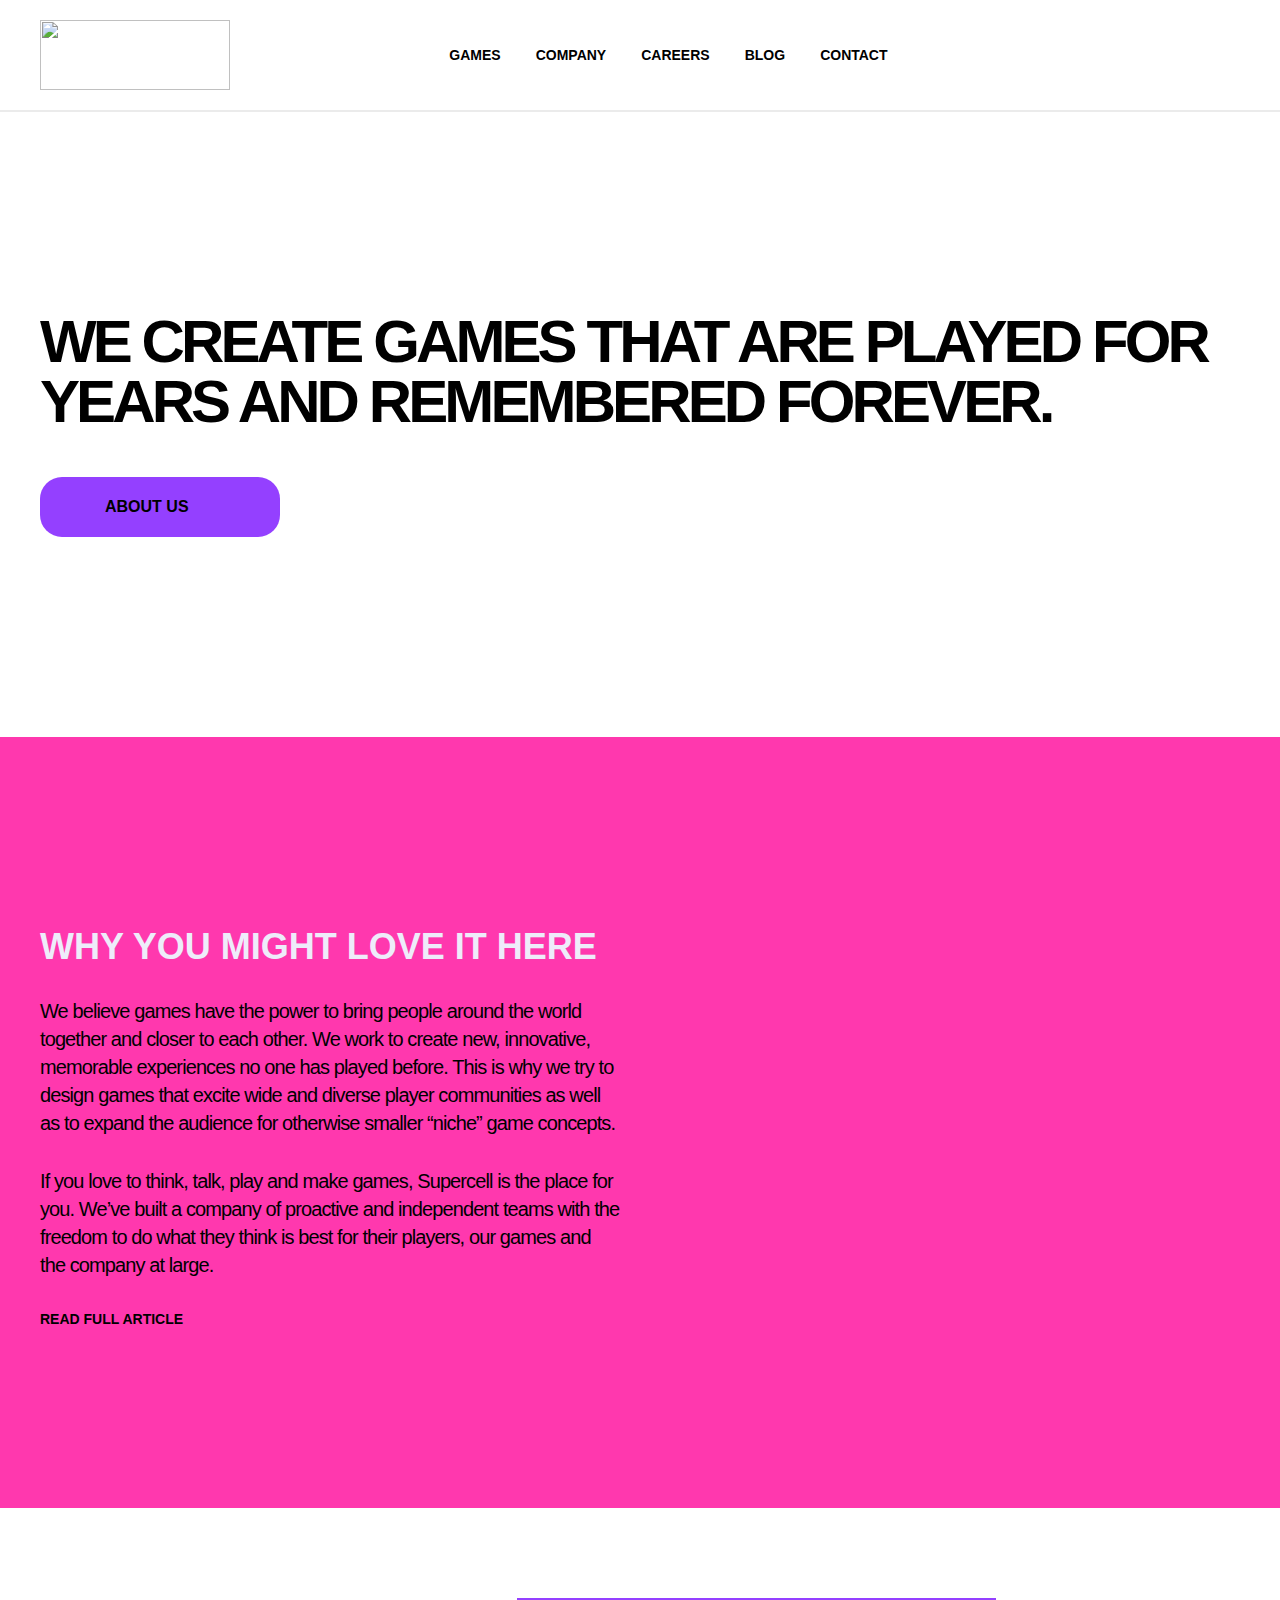
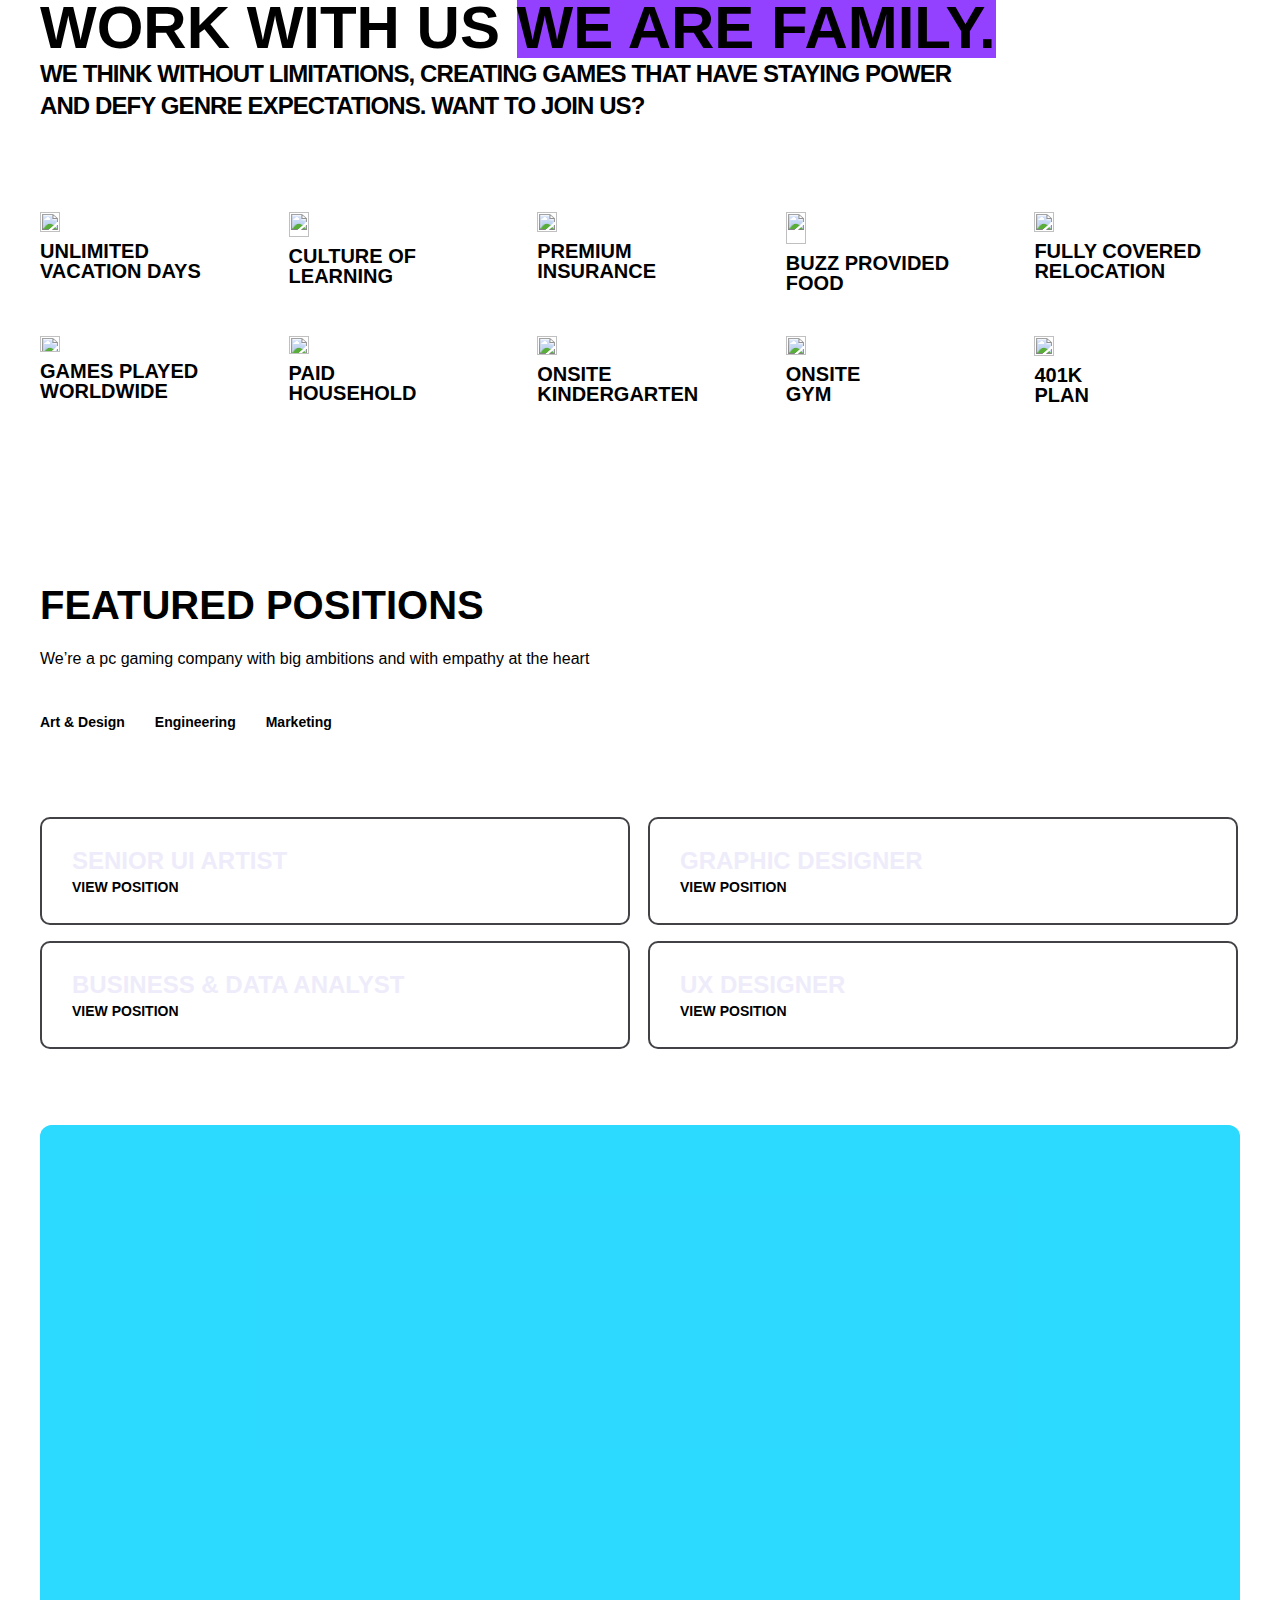
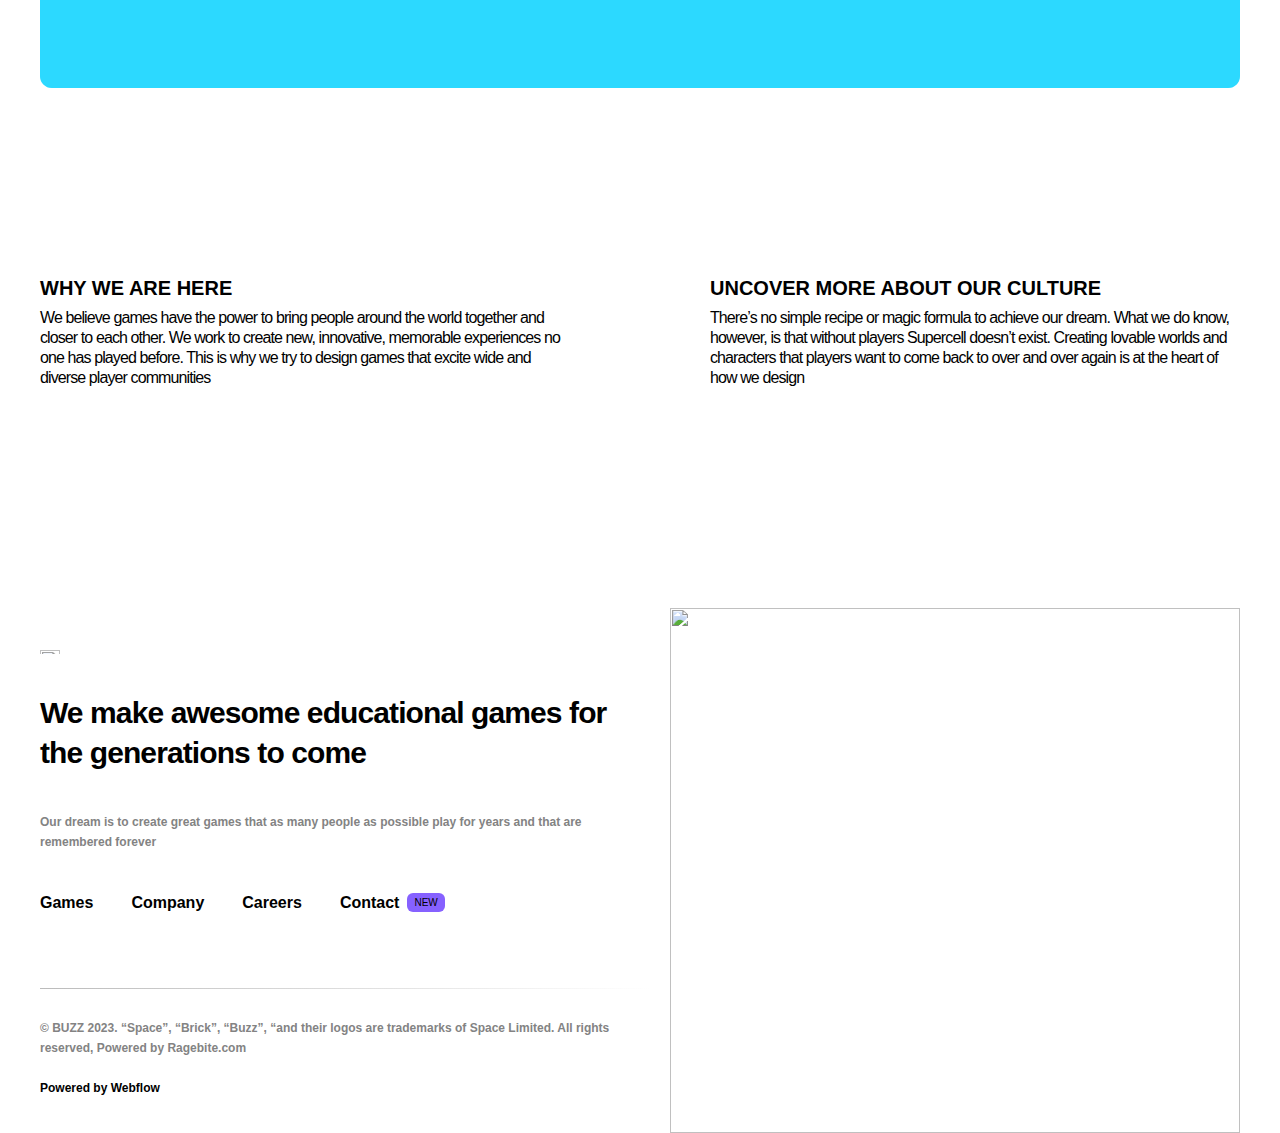
==== commit 36dd04f8: "Fixed Thigs" ====
--- a/career.html
+++ b/career.html
@@ -43,7 +43,7 @@
     <meta content="width=device-width, initial-scale=1" name="viewport" />
     <meta content="Webflow" name="generator" />
     <link
-      href="https://assets-global.website-files.com/629492815ffdc45486c74126/css/rgbtbuzz.webflow.eb4298ac3.css"
+      href="./css/games.css"
       rel="stylesheet"
       type="text/css"
     />
@@ -1509,8 +1509,8 @@
       integrity="sha256-9/aliU8dGd2tb6OSsuzixeV4y/faTqgFtohetphbbj0="
       crossorigin="anonymous"
     ></script>
-    <script
-      src="./index.js"
+     <script
+      src="index.js"
       type="text/javascript"
     ></script>
   </body>
--- a/css/games.css
+++ b/css/games.css
@@ -0,0 +1,5840 @@
+html {
+  -ms-text-size-adjust: 100%;
+  -webkit-text-size-adjust: 100%;
+  font-family: sans-serif;
+}
+
+body {
+  margin: 0;
+}
+
+article,
+aside,
+details,
+figcaption,
+figure,
+footer,
+header,
+hgroup,
+main,
+menu,
+nav,
+section,
+summary {
+  display: block;
+}
+
+audio,
+canvas,
+progress,
+video {
+  vertical-align: baseline;
+  display: inline-block;
+}
+
+audio:not([controls]) {
+  height: 0;
+  display: none;
+}
+
+[hidden],
+template {
+  display: none;
+}
+
+a {
+  background-color: rgba(0, 0, 0, 0);
+}
+
+a:active,
+a:hover {
+  outline: 0;
+}
+
+abbr[title] {
+  border-bottom: 1px dotted;
+}
+
+b,
+strong {
+  font-weight: bold;
+}
+
+dfn {
+  font-style: italic;
+}
+
+h1 {
+  margin: 0.67em 0;
+  font-size: 2em;
+}
+
+mark {
+  color: #000;
+  background: #ff0;
+}
+
+small {
+  font-size: 80%;
+}
+
+sub,
+sup {
+  vertical-align: baseline;
+  font-size: 75%;
+  line-height: 0;
+  position: relative;
+}
+
+sup {
+  top: -0.5em;
+}
+
+sub {
+  bottom: -0.25em;
+}
+
+img {
+  border: 0;
+}
+
+svg:not(:root) {
+  overflow: hidden;
+}
+
+figure {
+  margin: 1em 40px;
+}
+
+hr {
+  box-sizing: content-box;
+  height: 0;
+}
+
+pre {
+  overflow: auto;
+}
+
+code,
+kbd,
+pre,
+samp {
+  font-family: monospace;
+  font-size: 1em;
+}
+
+button,
+input,
+optgroup,
+select,
+textarea {
+  color: inherit;
+  font: inherit;
+  margin: 0;
+}
+
+button {
+  overflow: visible;
+}
+
+button,
+select {
+  text-transform: none;
+}
+
+button,
+html input[type="button"],
+input[type="reset"] {
+  -webkit-appearance: button;
+  cursor: pointer;
+}
+
+button[disabled],
+html input[disabled] {
+  cursor: default;
+}
+
+button::-moz-focus-inner,
+input::-moz-focus-inner {
+  border: 0;
+  padding: 0;
+}
+
+input {
+  line-height: normal;
+}
+
+input[type="checkbox"],
+input[type="radio"] {
+  box-sizing: border-box;
+  padding: 0;
+}
+
+input[type="number"]::-webkit-inner-spin-button,
+input[type="number"]::-webkit-outer-spin-button {
+  height: auto;
+}
+
+input[type="search"] {
+  -webkit-appearance: none;
+}
+
+input[type="search"]::-webkit-search-cancel-button,
+input[type="search"]::-webkit-search-decoration {
+  -webkit-appearance: none;
+}
+
+fieldset {
+  border: 1px solid silver;
+  margin: 0 2px;
+  padding: 0.35em 0.625em 0.75em;
+}
+
+legend {
+  border: 0;
+  padding: 0;
+}
+
+textarea {
+  overflow: auto;
+}
+
+optgroup {
+  font-weight: bold;
+}
+
+table {
+  border-collapse: collapse;
+  border-spacing: 0;
+}
+
+td,
+th {
+  padding: 0;
+}
+
+@font-face {
+  font-family: webflow-icons;
+  src: url("[data-uri]")
+    format("truetype");
+  font-weight: normal;
+  font-style: normal;
+}
+
+[class^="w-icon-"],
+[class*=" w-icon-"] {
+  speak: none;
+  font-variant: normal;
+  text-transform: none;
+  -webkit-font-smoothing: antialiased;
+  -moz-osx-font-smoothing: grayscale;
+  font-style: normal;
+  font-weight: normal;
+  line-height: 1;
+  font-family: webflow-icons !important;
+}
+
+.w-icon-slider-right:before {
+  content: "î˜€";
+}
+
+.w-icon-slider-left:before {
+  content: "î˜";
+}
+
+.w-icon-nav-menu:before {
+  content: "î˜‚";
+}
+
+.w-icon-arrow-down:before,
+.w-icon-dropdown-toggle:before {
+  content: "î˜ƒ";
+}
+
+.w-icon-file-upload-remove:before {
+  content: "î¤€";
+}
+
+.w-icon-file-upload-icon:before {
+  content: "î¤ƒ";
+}
+
+* {
+  box-sizing: border-box;
+}
+
+html {
+  height: 100%;
+}
+
+body {
+  min-height: 100%;
+  color: #333;
+  background-color: #fff;
+  margin: 0;
+  font-family: Arial, sans-serif;
+  font-size: 14px;
+  line-height: 20px;
+}
+
+img {
+  max-width: 100%;
+  vertical-align: middle;
+  display: inline-block;
+}
+
+html.w-mod-touch * {
+  background-attachment: scroll !important;
+}
+
+.w-block {
+  display: block;
+}
+
+.w-inline-block {
+  max-width: 100%;
+  display: inline-block;
+}
+
+.w-clearfix:before,
+.w-clearfix:after {
+  content: " ";
+  grid-area: 1 / 1 / 2 / 2;
+  display: table;
+}
+
+.w-clearfix:after {
+  clear: both;
+}
+
+.w-hidden {
+  display: none;
+}
+
+.w-button {
+  color: #fff;
+  line-height: inherit;
+  cursor: pointer;
+  background-color: #3898ec;
+  border: 0;
+  border-radius: 0;
+  padding: 9px 15px;
+  text-decoration: none;
+  display: inline-block;
+}
+
+input.w-button {
+  -webkit-appearance: button;
+}
+
+html[data-w-dynpage] [data-w-cloak] {
+  color: rgba(0, 0, 0, 0) !important;
+}
+
+.w-code-block {
+  margin: unset;
+}
+
+.w-webflow-badge,
+.w-webflow-badge * {
+  z-index: auto;
+  visibility: visible;
+  box-sizing: border-box;
+  width: auto;
+  height: auto;
+  max-height: none;
+  max-width: none;
+  min-height: 0;
+  min-width: 0;
+  float: none;
+  clear: none;
+  box-shadow: none;
+  opacity: 1;
+  direction: ltr;
+  font-family: inherit;
+  font-weight: inherit;
+  color: inherit;
+  font-size: inherit;
+  line-height: inherit;
+  font-style: inherit;
+  font-variant: inherit;
+  text-align: inherit;
+  letter-spacing: inherit;
+  -webkit-text-decoration: inherit;
+  text-decoration: inherit;
+  text-indent: 0;
+  text-transform: inherit;
+  text-shadow: none;
+  font-smoothing: auto;
+  vertical-align: baseline;
+  cursor: inherit;
+  white-space: inherit;
+  word-break: normal;
+  word-spacing: normal;
+  word-wrap: normal;
+  background: none;
+  border: 0 rgba(0, 0, 0, 0);
+  border-radius: 0;
+  margin: 0;
+  padding: 0;
+  list-style-type: disc;
+  transition: none;
+  display: block;
+  position: static;
+  top: auto;
+  bottom: auto;
+  left: auto;
+  right: auto;
+  overflow: visible;
+  transform: none;
+}
+
+.w-webflow-badge {
+  white-space: nowrap;
+  cursor: pointer;
+  box-shadow: 0 0 0 1px rgba(0, 0, 0, 0.1), 0 1px 3px rgba(0, 0, 0, 0.1);
+  visibility: visible !important;
+  z-index: 2147483647 !important;
+  color: #aaadb0 !important;
+  opacity: 1 !important;
+  width: auto !important;
+  height: auto !important;
+  background-color: #fff !important;
+  border-radius: 3px !important;
+  margin: 0 !important;
+  padding: 6px !important;
+  font-size: 12px !important;
+  line-height: 14px !important;
+  text-decoration: none !important;
+  display: inline-block !important;
+  position: fixed !important;
+  top: auto !important;
+  bottom: 12px !important;
+  left: auto !important;
+  right: 12px !important;
+  overflow: visible !important;
+  transform: none !important;
+}
+
+.w-webflow-badge > img {
+  visibility: visible !important;
+  opacity: 1 !important;
+  vertical-align: middle !important;
+  display: inline-block !important;
+}
+
+h1,
+h2,
+h3,
+h4,
+h5,
+h6 {
+  margin-bottom: 10px;
+  font-weight: bold;
+}
+
+h1 {
+  margin-top: 20px;
+  font-size: 38px;
+  line-height: 44px;
+}
+
+h2 {
+  margin-top: 20px;
+  font-size: 32px;
+  line-height: 36px;
+}
+
+h3 {
+  margin-top: 20px;
+  font-size: 24px;
+  line-height: 30px;
+}
+
+h4 {
+  margin-top: 10px;
+  font-size: 18px;
+  line-height: 24px;
+}
+
+h5 {
+  margin-top: 10px;
+  font-size: 14px;
+  line-height: 20px;
+}
+
+h6 {
+  margin-top: 10px;
+  font-size: 12px;
+  line-height: 18px;
+}
+
+p {
+  margin-top: 0;
+  margin-bottom: 10px;
+}
+
+blockquote {
+  border-left: 5px solid #e2e2e2;
+  margin: 0 0 10px;
+  padding: 10px 20px;
+  font-size: 18px;
+  line-height: 22px;
+}
+
+figure {
+  margin: 0 0 10px;
+}
+
+figcaption {
+  text-align: center;
+  margin-top: 5px;
+}
+
+ul,
+ol {
+  margin-top: 0;
+  margin-bottom: 10px;
+  padding-left: 40px;
+}
+
+.w-list-unstyled {
+  padding-left: 0;
+  list-style: none;
+}
+
+.w-embed:before,
+.w-embed:after {
+  content: " ";
+  grid-area: 1 / 1 / 2 / 2;
+  display: table;
+}
+
+.w-embed:after {
+  clear: both;
+}
+
+.w-video {
+  width: 100%;
+  padding: 0;
+  position: relative;
+}
+
+.w-video iframe,
+.w-video object,
+.w-video embed {
+  width: 100%;
+  height: 100%;
+  border: none;
+  position: absolute;
+  top: 0;
+  left: 0;
+}
+
+fieldset {
+  border: 0;
+  margin: 0;
+  padding: 0;
+}
+
+button,
+[type="button"],
+[type="reset"] {
+  cursor: pointer;
+  -webkit-appearance: button;
+  border: 0;
+}
+
+.w-form {
+  margin: 0 0 15px;
+}
+
+.w-form-done {
+  text-align: center;
+  background-color: #ddd;
+  padding: 20px;
+  display: none;
+}
+
+.w-form-fail {
+  background-color: #ffdede;
+  margin-top: 10px;
+  padding: 10px;
+  display: none;
+}
+
+label {
+  margin-bottom: 5px;
+  font-weight: bold;
+  display: block;
+}
+
+.w-input,
+.w-select {
+  width: 100%;
+  height: 38px;
+  color: #333;
+  vertical-align: middle;
+  background-color: #fff;
+  border: 1px solid #ccc;
+  margin-bottom: 10px;
+  padding: 8px 12px;
+  font-size: 14px;
+  line-height: 1.42857;
+  display: block;
+}
+
+.w-input:-moz-placeholder,
+.w-select:-moz-placeholder {
+  color: #999;
+}
+
+.w-input::-moz-placeholder,
+.w-select::-moz-placeholder {
+  color: #999;
+  opacity: 1;
+}
+
+.w-input::-webkit-input-placeholder,
+.w-select::-webkit-input-placeholder {
+  color: #999;
+}
+
+.w-input:focus,
+.w-select:focus {
+  border-color: #3898ec;
+  outline: 0;
+}
+
+.w-input[disabled],
+.w-select[disabled],
+.w-input[readonly],
+.w-select[readonly],
+fieldset[disabled] .w-input,
+fieldset[disabled] .w-select {
+  cursor: not-allowed;
+}
+
+.w-input[disabled]:not(.w-input-disabled),
+.w-select[disabled]:not(.w-input-disabled),
+.w-input[readonly],
+.w-select[readonly],
+fieldset[disabled]:not(.w-input-disabled) .w-input,
+fieldset[disabled]:not(.w-input-disabled) .w-select {
+  background-color: #eee;
+}
+
+textarea.w-input,
+textarea.w-select {
+  height: auto;
+}
+
+.w-select {
+  background-color: #f3f3f3;
+}
+
+.w-select[multiple] {
+  height: auto;
+}
+
+.w-form-label {
+  cursor: pointer;
+  margin-bottom: 0;
+  font-weight: normal;
+  display: inline-block;
+}
+
+.w-radio {
+  margin-bottom: 5px;
+  padding-left: 20px;
+  display: block;
+}
+
+.w-radio:before,
+.w-radio:after {
+  content: " ";
+  grid-area: 1 / 1 / 2 / 2;
+  display: table;
+}
+
+.w-radio:after {
+  clear: both;
+}
+
+.w-radio-input {
+  float: left;
+  margin: 3px 0 0 -20px;
+  line-height: normal;
+}
+
+.w-file-upload {
+  margin-bottom: 10px;
+  display: block;
+}
+
+.w-file-upload-input {
+  width: 0.1px;
+  height: 0.1px;
+  opacity: 0;
+  z-index: -100;
+  position: absolute;
+  overflow: hidden;
+}
+
+.w-file-upload-default,
+.w-file-upload-uploading,
+.w-file-upload-success {
+  color: #333;
+  display: inline-block;
+}
+
+.w-file-upload-error {
+  margin-top: 10px;
+  display: block;
+}
+
+.w-file-upload-default.w-hidden,
+.w-file-upload-uploading.w-hidden,
+.w-file-upload-error.w-hidden,
+.w-file-upload-success.w-hidden {
+  display: none;
+}
+
+.w-file-upload-uploading-btn {
+  cursor: pointer;
+  background-color: #fafafa;
+  border: 1px solid #ccc;
+  margin: 0;
+  padding: 8px 12px;
+  font-size: 14px;
+  font-weight: normal;
+  display: flex;
+}
+
+.w-file-upload-file {
+  background-color: #fafafa;
+  border: 1px solid #ccc;
+  flex-grow: 1;
+  justify-content: space-between;
+  margin: 0;
+  padding: 8px 9px 8px 11px;
+  display: flex;
+}
+
+.w-file-upload-file-name {
+  font-size: 14px;
+  font-weight: normal;
+  display: block;
+}
+
+.w-file-remove-link {
+  width: auto;
+  height: auto;
+  cursor: pointer;
+  margin-top: 3px;
+  margin-left: 10px;
+  padding: 3px;
+  display: block;
+}
+
+.w-icon-file-upload-remove {
+  margin: auto;
+  font-size: 10px;
+}
+
+.w-file-upload-error-msg {
+  color: #ea384c;
+  padding: 2px 0;
+  display: inline-block;
+}
+
+.w-file-upload-info {
+  padding: 0 12px;
+  line-height: 38px;
+  display: inline-block;
+}
+
+.w-file-upload-label {
+  cursor: pointer;
+  background-color: #fafafa;
+  border: 1px solid #ccc;
+  margin: 0;
+  padding: 8px 12px;
+  font-size: 14px;
+  font-weight: normal;
+  display: inline-block;
+}
+
+.w-icon-file-upload-icon,
+.w-icon-file-upload-uploading {
+  width: 20px;
+  margin-right: 8px;
+  display: inline-block;
+}
+
+.w-icon-file-upload-uploading {
+  height: 20px;
+}
+
+.w-container {
+  max-width: 940px;
+  margin-left: auto;
+  margin-right: auto;
+}
+
+.w-container:before,
+.w-container:after {
+  content: " ";
+  grid-area: 1 / 1 / 2 / 2;
+  display: table;
+}
+
+.w-container:after {
+  clear: both;
+}
+
+.w-container .w-row {
+  margin-left: -10px;
+  margin-right: -10px;
+}
+
+.w-row:before,
+.w-row:after {
+  content: " ";
+  grid-area: 1 / 1 / 2 / 2;
+  display: table;
+}
+
+.w-row:after {
+  clear: both;
+}
+
+.w-row .w-row {
+  margin-left: 0;
+  margin-right: 0;
+}
+
+.w-col {
+  float: left;
+  width: 100%;
+  min-height: 1px;
+  padding-left: 10px;
+  padding-right: 10px;
+  position: relative;
+}
+
+.w-col .w-col {
+  padding-left: 0;
+  padding-right: 0;
+}
+
+.w-col-1 {
+  width: 8.33333%;
+}
+
+.w-col-2 {
+  width: 16.6667%;
+}
+
+.w-col-3 {
+  width: 25%;
+}
+
+.w-col-4 {
+  width: 33.3333%;
+}
+
+.w-col-5 {
+  width: 41.6667%;
+}
+
+.w-col-6 {
+  width: 50%;
+}
+
+.w-col-7 {
+  width: 58.3333%;
+}
+
+.w-col-8 {
+  width: 66.6667%;
+}
+
+.w-col-9 {
+  width: 75%;
+}
+
+.w-col-10 {
+  width: 83.3333%;
+}
+
+.w-col-11 {
+  width: 91.6667%;
+}
+
+.w-col-12 {
+  width: 100%;
+}
+
+.w-hidden-main {
+  display: none !important;
+}
+
+@media screen and (max-width: 991px) {
+  .w-container {
+    max-width: 728px;
+  }
+
+  .w-hidden-main {
+    display: inherit !important;
+  }
+
+  .w-hidden-medium {
+    display: none !important;
+  }
+
+  .w-col-medium-1 {
+    width: 8.33333%;
+  }
+
+  .w-col-medium-2 {
+    width: 16.6667%;
+  }
+
+  .w-col-medium-3 {
+    width: 25%;
+  }
+
+  .w-col-medium-4 {
+    width: 33.3333%;
+  }
+
+  .w-col-medium-5 {
+    width: 41.6667%;
+  }
+
+  .w-col-medium-6 {
+    width: 50%;
+  }
+
+  .w-col-medium-7 {
+    width: 58.3333%;
+  }
+
+  .w-col-medium-8 {
+    width: 66.6667%;
+  }
+
+  .w-col-medium-9 {
+    width: 75%;
+  }
+
+  .w-col-medium-10 {
+    width: 83.3333%;
+  }
+
+  .w-col-medium-11 {
+    width: 91.6667%;
+  }
+
+  .w-col-medium-12 {
+    width: 100%;
+  }
+
+  .w-col-stack {
+    width: 100%;
+    left: auto;
+    right: auto;
+  }
+}
+
+@media screen and (max-width: 767px) {
+  .w-hidden-main,
+  .w-hidden-medium {
+    display: inherit !important;
+  }
+
+  .w-hidden-small {
+    display: none !important;
+  }
+
+  .w-row,
+  .w-container .w-row {
+    margin-left: 0;
+    margin-right: 0;
+  }
+
+  .w-col {
+    width: 100%;
+    left: auto;
+    right: auto;
+  }
+
+  .w-col-small-1 {
+    width: 8.33333%;
+  }
+
+  .w-col-small-2 {
+    width: 16.6667%;
+  }
+
+  .w-col-small-3 {
+    width: 25%;
+  }
+
+  .w-col-small-4 {
+    width: 33.3333%;
+  }
+
+  .w-col-small-5 {
+    width: 41.6667%;
+  }
+
+  .w-col-small-6 {
+    width: 50%;
+  }
+
+  .w-col-small-7 {
+    width: 58.3333%;
+  }
+
+  .w-col-small-8 {
+    width: 66.6667%;
+  }
+
+  .w-col-small-9 {
+    width: 75%;
+  }
+
+  .w-col-small-10 {
+    width: 83.3333%;
+  }
+
+  .w-col-small-11 {
+    width: 91.6667%;
+  }
+
+  .w-col-small-12 {
+    width: 100%;
+  }
+}
+
+@media screen and (max-width: 479px) {
+  .w-container {
+    max-width: none;
+  }
+
+  .w-hidden-main,
+  .w-hidden-medium,
+  .w-hidden-small {
+    display: inherit !important;
+  }
+
+  .w-hidden-tiny {
+    display: none !important;
+  }
+
+  .w-col {
+    width: 100%;
+  }
+
+  .w-col-tiny-1 {
+    width: 8.33333%;
+  }
+
+  .w-col-tiny-2 {
+    width: 16.6667%;
+  }
+
+  .w-col-tiny-3 {
+    width: 25%;
+  }
+
+  .w-col-tiny-4 {
+    width: 33.3333%;
+  }
+
+  .w-col-tiny-5 {
+    width: 41.6667%;
+  }
+
+  .w-col-tiny-6 {
+    width: 50%;
+  }
+
+  .w-col-tiny-7 {
+    width: 58.3333%;
+  }
+
+  .w-col-tiny-8 {
+    width: 66.6667%;
+  }
+
+  .w-col-tiny-9 {
+    width: 75%;
+  }
+
+  .w-col-tiny-10 {
+    width: 83.3333%;
+  }
+
+  .w-col-tiny-11 {
+    width: 91.6667%;
+  }
+
+  .w-col-tiny-12 {
+    width: 100%;
+  }
+}
+
+.w-widget {
+  position: relative;
+}
+
+.w-widget-map {
+  width: 100%;
+  height: 400px;
+}
+
+.w-widget-map label {
+  width: auto;
+  display: inline;
+}
+
+.w-widget-map img {
+  max-width: inherit;
+}
+
+.w-widget-map .gm-style-iw {
+  text-align: center;
+}
+
+.w-widget-map .gm-style-iw > button {
+  display: none !important;
+}
+
+.w-widget-twitter {
+  overflow: hidden;
+}
+
+.w-widget-twitter-count-shim {
+  vertical-align: top;
+  width: 28px;
+  height: 20px;
+  text-align: center;
+  background: #fff;
+  border: 1px solid #758696;
+  border-radius: 3px;
+  display: inline-block;
+  position: relative;
+}
+
+.w-widget-twitter-count-shim * {
+  pointer-events: none;
+  -webkit-user-select: none;
+  -ms-user-select: none;
+  user-select: none;
+}
+
+.w-widget-twitter-count-shim .w-widget-twitter-count-inner {
+  text-align: center;
+  color: #999;
+  font-family: serif;
+  font-size: 15px;
+  line-height: 12px;
+  position: relative;
+}
+
+.w-widget-twitter-count-shim .w-widget-twitter-count-clear {
+  display: block;
+  position: relative;
+}
+
+.w-widget-twitter-count-shim.w--large {
+  width: 36px;
+  height: 28px;
+}
+
+.w-widget-twitter-count-shim.w--large .w-widget-twitter-count-inner {
+  font-size: 18px;
+  line-height: 18px;
+}
+
+.w-widget-twitter-count-shim:not(.w--vertical) {
+  margin-left: 5px;
+  margin-right: 8px;
+}
+
+.w-widget-twitter-count-shim:not(.w--vertical).w--large {
+  margin-left: 6px;
+}
+
+.w-widget-twitter-count-shim:not(.w--vertical):before,
+.w-widget-twitter-count-shim:not(.w--vertical):after {
+  content: " ";
+  height: 0;
+  width: 0;
+  pointer-events: none;
+  border: solid rgba(0, 0, 0, 0);
+  position: absolute;
+  top: 50%;
+  left: 0;
+}
+
+.w-widget-twitter-count-shim:not(.w--vertical):before {
+  border-width: 4px;
+  border-color: rgba(117, 134, 150, 0) #5d6c7b rgba(117, 134, 150, 0)
+    rgba(117, 134, 150, 0);
+  margin-top: -4px;
+  margin-left: -9px;
+}
+
+.w-widget-twitter-count-shim:not(.w--vertical).w--large:before {
+  border-width: 5px;
+  margin-top: -5px;
+  margin-left: -10px;
+}
+
+.w-widget-twitter-count-shim:not(.w--vertical):after {
+  border-width: 4px;
+  border-color: rgba(255, 255, 255, 0) #fff rgba(255, 255, 255, 0)
+    rgba(255, 255, 255, 0);
+  margin-top: -4px;
+  margin-left: -8px;
+}
+
+.w-widget-twitter-count-shim:not(.w--vertical).w--large:after {
+  border-width: 5px;
+  margin-top: -5px;
+  margin-left: -9px;
+}
+
+.w-widget-twitter-count-shim.w--vertical {
+  width: 61px;
+  height: 33px;
+  margin-bottom: 8px;
+}
+
+.w-widget-twitter-count-shim.w--vertical:before,
+.w-widget-twitter-count-shim.w--vertical:after {
+  content: " ";
+  height: 0;
+  width: 0;
+  pointer-events: none;
+  border: solid rgba(0, 0, 0, 0);
+  position: absolute;
+  top: 100%;
+  left: 50%;
+}
+
+.w-widget-twitter-count-shim.w--vertical:before {
+  border-width: 5px;
+  border-color: #5d6c7b rgba(117, 134, 150, 0) rgba(117, 134, 150, 0);
+  margin-left: -5px;
+}
+
+.w-widget-twitter-count-shim.w--vertical:after {
+  border-width: 4px;
+  border-color: #fff rgba(255, 255, 255, 0) rgba(255, 255, 255, 0);
+  margin-left: -4px;
+}
+
+.w-widget-twitter-count-shim.w--vertical .w-widget-twitter-count-inner {
+  font-size: 18px;
+  line-height: 22px;
+}
+
+.w-widget-twitter-count-shim.w--vertical.w--large {
+  width: 76px;
+}
+
+.w-background-video {
+  height: 500px;
+  color: #fff;
+  position: relative;
+  overflow: hidden;
+}
+
+.w-background-video > video {
+  width: 100%;
+  height: 100%;
+  object-fit: cover;
+  z-index: -100;
+  background-position: 50%;
+  background-size: cover;
+  margin: auto;
+  position: absolute;
+  top: -100%;
+  bottom: -100%;
+  left: -100%;
+  right: -100%;
+}
+
+.w-background-video > video::-webkit-media-controls-start-playback-button {
+  -webkit-appearance: none;
+  display: none !important;
+}
+
+.w-background-video--control {
+  background-color: rgba(0, 0, 0, 0);
+  padding: 0;
+  position: absolute;
+  bottom: 1em;
+  right: 1em;
+}
+
+.w-background-video--control > [hidden] {
+  display: none !important;
+}
+
+.w-slider {
+  height: 300px;
+  text-align: center;
+  clear: both;
+  -webkit-tap-highlight-color: rgba(0, 0, 0, 0);
+  tap-highlight-color: rgba(0, 0, 0, 0);
+  background: #ddd;
+  position: relative;
+}
+
+.w-slider-mask {
+  z-index: 1;
+  height: 100%;
+  white-space: nowrap;
+  display: block;
+  position: relative;
+  left: 0;
+  right: 0;
+  overflow: hidden;
+}
+
+.w-slide {
+  vertical-align: top;
+  width: 100%;
+  height: 100%;
+  white-space: normal;
+  text-align: left;
+  display: inline-block;
+  position: relative;
+}
+
+.w-slider-nav {
+  z-index: 2;
+  height: 40px;
+  text-align: center;
+  -webkit-tap-highlight-color: rgba(0, 0, 0, 0);
+  tap-highlight-color: rgba(0, 0, 0, 0);
+  margin: auto;
+  padding-top: 10px;
+  position: absolute;
+  top: auto;
+  bottom: 0;
+  left: 0;
+  right: 0;
+}
+
+.w-slider-nav.w-round > div {
+  border-radius: 100%;
+}
+
+.w-slider-nav.w-num > div {
+  width: auto;
+  height: auto;
+  font-size: inherit;
+  line-height: inherit;
+  padding: 0.2em 0.5em;
+}
+
+.w-slider-nav.w-shadow > div {
+  box-shadow: 0 0 3px rgba(51, 51, 51, 0.4);
+}
+
+.w-slider-nav-invert {
+  color: #fff;
+}
+
+.w-slider-nav-invert > div {
+  background-color: rgba(34, 34, 34, 0.4);
+}
+
+.w-slider-nav-invert > div.w-active {
+  background-color: #222;
+}
+
+.w-slider-dot {
+  width: 1em;
+  height: 1em;
+  cursor: pointer;
+  background-color: rgba(255, 255, 255, 0.4);
+  margin: 0 3px 0.5em;
+  transition: background-color 0.1s, color 0.1s;
+  display: inline-block;
+  position: relative;
+}
+
+.w-slider-dot.w-active {
+  background-color: #fff;
+}
+
+.w-slider-dot:focus {
+  outline: none;
+  box-shadow: 0 0 0 2px #fff;
+}
+
+.w-slider-dot:focus.w-active {
+  box-shadow: none;
+}
+
+.w-slider-arrow-left,
+.w-slider-arrow-right {
+  width: 80px;
+  cursor: pointer;
+  color: #fff;
+  -webkit-tap-highlight-color: rgba(0, 0, 0, 0);
+  tap-highlight-color: rgba(0, 0, 0, 0);
+  -webkit-user-select: none;
+  -ms-user-select: none;
+  user-select: none;
+  margin: auto;
+  font-size: 40px;
+  position: absolute;
+  top: 0;
+  bottom: 0;
+  left: 0;
+  right: 0;
+  overflow: hidden;
+}
+
+.w-slider-arrow-left [class^="w-icon-"],
+.w-slider-arrow-right [class^="w-icon-"],
+.w-slider-arrow-left [class*=" w-icon-"],
+.w-slider-arrow-right [class*=" w-icon-"] {
+  position: absolute;
+}
+
+.w-slider-arrow-left:focus,
+.w-slider-arrow-right:focus {
+  outline: 0;
+}
+
+.w-slider-arrow-left {
+  z-index: 3;
+  right: auto;
+}
+
+.w-slider-arrow-right {
+  z-index: 4;
+  left: auto;
+}
+
+.w-icon-slider-left,
+.w-icon-slider-right {
+  width: 1em;
+  height: 1em;
+  margin: auto;
+  top: 0;
+  bottom: 0;
+  left: 0;
+  right: 0;
+}
+
+.w-slider-aria-label {
+  clip: rect(0 0 0 0);
+  height: 1px;
+  width: 1px;
+  border: 0;
+  margin: -1px;
+  padding: 0;
+  position: absolute;
+  overflow: hidden;
+}
+
+.w-slider-force-show {
+  display: block !important;
+}
+
+.w-dropdown {
+  text-align: left;
+  z-index: 900;
+  margin-left: auto;
+  margin-right: auto;
+  display: inline-block;
+  position: relative;
+}
+
+.w-dropdown-btn,
+.w-dropdown-toggle,
+.w-dropdown-link {
+  vertical-align: top;
+  color: #222;
+  text-align: left;
+  white-space: nowrap;
+  margin-left: auto;
+  margin-right: auto;
+  padding: 20px;
+  text-decoration: none;
+  position: relative;
+}
+
+.w-dropdown-toggle {
+  -webkit-user-select: none;
+  -ms-user-select: none;
+  user-select: none;
+  cursor: pointer;
+  padding-right: 40px;
+  display: inline-block;
+}
+
+.w-dropdown-toggle:focus {
+  outline: 0;
+}
+
+.w-icon-dropdown-toggle {
+  width: 1em;
+  height: 1em;
+  margin: auto 20px auto auto;
+  position: absolute;
+  top: 0;
+  bottom: 0;
+  right: 0;
+}
+
+.w-dropdown-list {
+  min-width: 100%;
+  background: #ddd;
+  display: none;
+  position: absolute;
+}
+
+.w-dropdown-list.w--open {
+  display: block;
+}
+
+.w-dropdown-link {
+  color: #222;
+  padding: 10px 20px;
+  display: block;
+}
+
+.w-dropdown-link.w--current {
+  color: #0082f3;
+}
+
+.w-dropdown-link:focus {
+  outline: 0;
+}
+
+@media screen and (max-width: 767px) {
+  .w-nav-brand {
+    padding-left: 10px;
+  }
+}
+
+.w-lightbox-backdrop {
+  cursor: auto;
+  letter-spacing: normal;
+  text-indent: 0;
+  text-shadow: none;
+  text-transform: none;
+  visibility: visible;
+  white-space: normal;
+  word-break: normal;
+  word-spacing: normal;
+  word-wrap: normal;
+  color: #fff;
+  text-align: center;
+  z-index: 2000;
+  opacity: 0;
+  -webkit-user-select: none;
+  -moz-user-select: none;
+  -webkit-tap-highlight-color: transparent;
+  background: rgba(0, 0, 0, 0.9);
+  outline: 0;
+  font-family: Helvetica Neue, Helvetica, Ubuntu, Segoe UI, Verdana, sans-serif;
+  font-size: 17px;
+  font-style: normal;
+  font-weight: 300;
+  line-height: 1.2;
+  list-style: disc;
+  position: fixed;
+  top: 0;
+  bottom: 0;
+  left: 0;
+  right: 0;
+  -webkit-transform: translate(0);
+}
+
+.w-lightbox-backdrop,
+.w-lightbox-container {
+  height: 100%;
+  -webkit-overflow-scrolling: touch;
+  overflow: auto;
+}
+
+.w-lightbox-content {
+  height: 100vh;
+  position: relative;
+  overflow: hidden;
+}
+
+.w-lightbox-view {
+  width: 100vw;
+  height: 100vh;
+  opacity: 0;
+  position: absolute;
+}
+
+.w-lightbox-view:before {
+  content: "";
+  height: 100vh;
+}
+
+.w-lightbox-group,
+.w-lightbox-group .w-lightbox-view,
+.w-lightbox-group .w-lightbox-view:before {
+  height: 86vh;
+}
+
+.w-lightbox-frame,
+.w-lightbox-view:before {
+  vertical-align: middle;
+  display: inline-block;
+}
+
+.w-lightbox-figure {
+  margin: 0;
+  position: relative;
+}
+
+.w-lightbox-group .w-lightbox-figure {
+  cursor: pointer;
+}
+
+.w-lightbox-img {
+  width: auto;
+  height: auto;
+  max-width: none;
+}
+
+.w-lightbox-image {
+  float: none;
+  max-width: 100vw;
+  max-height: 100vh;
+  display: block;
+}
+
+.w-lightbox-group .w-lightbox-image {
+  max-height: 86vh;
+}
+
+.w-lightbox-caption {
+  text-align: left;
+  text-overflow: ellipsis;
+  white-space: nowrap;
+  background: rgba(0, 0, 0, 0.4);
+  padding: 0.5em 1em;
+  position: absolute;
+  bottom: 0;
+  left: 0;
+  right: 0;
+  overflow: hidden;
+}
+
+.w-lightbox-embed {
+  width: 100%;
+  height: 100%;
+  position: absolute;
+  top: 0;
+  bottom: 0;
+  left: 0;
+  right: 0;
+}
+
+.w-lightbox-control {
+  width: 4em;
+  cursor: pointer;
+  background-position: center;
+  background-repeat: no-repeat;
+  background-size: 24px;
+  transition: all 0.3s;
+  position: absolute;
+  top: 0;
+}
+
+.w-lightbox-left {
+  background-image: url("[data-uri]");
+  display: none;
+  bottom: 0;
+  left: 0;
+}
+
+.w-lightbox-right {
+  background-image: url("[data-uri]");
+  display: none;
+  bottom: 0;
+  right: 0;
+}
+
+.w-lightbox-close {
+  height: 2.6em;
+  background-image: url("[data-uri]");
+  background-size: 18px;
+  right: 0;
+}
+
+.w-lightbox-strip {
+  white-space: nowrap;
+  padding: 0 1vh;
+  line-height: 0;
+  position: absolute;
+  bottom: 0;
+  left: 0;
+  right: 0;
+  overflow-x: auto;
+  overflow-y: hidden;
+}
+
+.w-lightbox-item {
+  width: 10vh;
+  box-sizing: content-box;
+  cursor: pointer;
+  padding: 2vh 1vh;
+  display: inline-block;
+  -webkit-transform: translate3d(0, 0, 0);
+}
+
+.w-lightbox-active {
+  opacity: 0.3;
+}
+
+.w-lightbox-thumbnail {
+  height: 10vh;
+  background: #222;
+  position: relative;
+  overflow: hidden;
+}
+
+.w-lightbox-thumbnail-image {
+  position: absolute;
+  top: 0;
+  left: 0;
+}
+
+.w-lightbox-thumbnail .w-lightbox-tall {
+  width: 100%;
+  top: 50%;
+  transform: translate(0, -50%);
+}
+
+.w-lightbox-thumbnail .w-lightbox-wide {
+  height: 100%;
+  left: 50%;
+  transform: translate(-50%);
+}
+
+.w-lightbox-spinner {
+  box-sizing: border-box;
+  width: 40px;
+  height: 40px;
+  border: 5px solid rgba(0, 0, 0, 0.4);
+  border-radius: 50%;
+  margin-top: -20px;
+  margin-left: -20px;
+  animation: 0.8s linear infinite spin;
+  position: absolute;
+  top: 50%;
+  left: 50%;
+}
+
+.w-lightbox-spinner:after {
+  content: "";
+  border: 3px solid rgba(0, 0, 0, 0);
+  border-bottom-color: #fff;
+  border-radius: 50%;
+  position: absolute;
+  top: -4px;
+  bottom: -4px;
+  left: -4px;
+  right: -4px;
+}
+
+.w-lightbox-hide {
+  display: none;
+}
+
+.w-lightbox-noscroll {
+  overflow: hidden;
+}
+
+@media (min-width: 768px) {
+  .w-lightbox-content {
+    height: 96vh;
+    margin-top: 2vh;
+  }
+
+  .w-lightbox-view,
+  .w-lightbox-view:before {
+    height: 96vh;
+  }
+
+  .w-lightbox-group,
+  .w-lightbox-group .w-lightbox-view,
+  .w-lightbox-group .w-lightbox-view:before {
+    height: 84vh;
+  }
+
+  .w-lightbox-image {
+    max-width: 96vw;
+    max-height: 96vh;
+  }
+
+  .w-lightbox-group .w-lightbox-image {
+    max-width: 82.3vw;
+    max-height: 84vh;
+  }
+
+  .w-lightbox-left,
+  .w-lightbox-right {
+    opacity: 0.5;
+    display: block;
+  }
+
+  .w-lightbox-close {
+    opacity: 0.8;
+  }
+
+  .w-lightbox-control:hover {
+    opacity: 1;
+  }
+}
+
+.w-lightbox-inactive,
+.w-lightbox-inactive:hover {
+  opacity: 0;
+}
+
+.w-richtext:before,
+.w-richtext:after {
+  content: " ";
+  grid-area: 1 / 1 / 2 / 2;
+  display: table;
+}
+
+.w-richtext:after {
+  clear: both;
+}
+
+.w-richtext[contenteditable="true"]:before,
+.w-richtext[contenteditable="true"]:after {
+  white-space: initial;
+}
+
+.w-richtext ol,
+.w-richtext ul {
+  overflow: hidden;
+}
+
+.w-richtext .w-richtext-figure-selected.w-richtext-figure-type-video div:after,
+.w-richtext .w-richtext-figure-selected[data-rt-type="video"] div:after,
+.w-richtext .w-richtext-figure-selected.w-richtext-figure-type-image div,
+.w-richtext .w-richtext-figure-selected[data-rt-type="image"] div {
+  outline: 2px solid #2895f7;
+}
+
+.w-richtext figure.w-richtext-figure-type-video > div:after,
+.w-richtext figure[data-rt-type="video"] > div:after {
+  content: "";
+  display: none;
+  position: absolute;
+  top: 0;
+  bottom: 0;
+  left: 0;
+  right: 0;
+}
+
+.w-richtext figure {
+  max-width: 60%;
+  position: relative;
+}
+
+.w-richtext figure > div:before {
+  cursor: default !important;
+}
+
+.w-richtext figure img {
+  width: 100%;
+}
+
+.w-richtext figure figcaption.w-richtext-figcaption-placeholder {
+  opacity: 0.6;
+}
+
+.w-richtext figure div {
+  color: rgba(0, 0, 0, 0);
+  font-size: 0;
+}
+
+.w-richtext figure.w-richtext-figure-type-image,
+.w-richtext figure[data-rt-type="image"] {
+  display: table;
+}
+
+.w-richtext figure.w-richtext-figure-type-image > div,
+.w-richtext figure[data-rt-type="image"] > div {
+  display: inline-block;
+}
+
+.w-richtext figure.w-richtext-figure-type-image > figcaption,
+.w-richtext figure[data-rt-type="image"] > figcaption {
+  caption-side: bottom;
+  display: table-caption;
+}
+
+.w-richtext figure.w-richtext-figure-type-video,
+.w-richtext figure[data-rt-type="video"] {
+  width: 60%;
+  height: 0;
+}
+
+.w-richtext figure.w-richtext-figure-type-video iframe,
+.w-richtext figure[data-rt-type="video"] iframe {
+  width: 100%;
+  height: 100%;
+  position: absolute;
+  top: 0;
+  left: 0;
+}
+
+.w-richtext figure.w-richtext-figure-type-video > div,
+.w-richtext figure[data-rt-type="video"] > div {
+  width: 100%;
+}
+
+.w-richtext figure.w-richtext-align-center {
+  clear: both;
+  margin-left: auto;
+  margin-right: auto;
+}
+
+.w-richtext figure.w-richtext-align-center.w-richtext-figure-type-image > div,
+.w-richtext figure.w-richtext-align-center[data-rt-type="image"] > div {
+  max-width: 100%;
+}
+
+.w-richtext figure.w-richtext-align-normal {
+  clear: both;
+}
+
+.w-richtext figure.w-richtext-align-fullwidth {
+  width: 100%;
+  max-width: 100%;
+  text-align: center;
+  clear: both;
+  margin-left: auto;
+  margin-right: auto;
+  display: block;
+}
+
+.w-richtext figure.w-richtext-align-fullwidth > div {
+  padding-bottom: inherit;
+  display: inline-block;
+}
+
+.w-richtext figure.w-richtext-align-fullwidth > figcaption {
+  display: block;
+}
+
+.w-richtext figure.w-richtext-align-floatleft {
+  float: left;
+  clear: none;
+  margin-right: 15px;
+}
+
+.w-richtext figure.w-richtext-align-floatright {
+  float: right;
+  clear: none;
+  margin-left: 15px;
+}
+
+.w-nav {
+  z-index: 1000;
+  background: #ddd;
+  position: relative;
+}
+
+.w-nav:before,
+.w-nav:after {
+  content: " ";
+  grid-area: 1 / 1 / 2 / 2;
+  display: table;
+}
+
+.w-nav:after {
+  clear: both;
+}
+
+.w-nav-brand {
+  float: left;
+  color: #333;
+  text-decoration: none;
+  position: relative;
+}
+
+.w-nav-link {
+  vertical-align: top;
+  color: #222;
+  text-align: left;
+  margin-left: auto;
+  margin-right: auto;
+  padding: 20px;
+  text-decoration: none;
+  display: inline-block;
+  position: relative;
+}
+
+.w-nav-link.w--current {
+  color: #0082f3;
+}
+
+.w-nav-menu {
+  float: right;
+  position: relative;
+}
+
+[data-nav-menu-open] {
+  text-align: center;
+  min-width: 200px;
+  background: #c8c8c8;
+  position: absolute;
+  top: 100%;
+  left: 0;
+  right: 0;
+  overflow: visible;
+  display: block !important;
+}
+
+.w--nav-link-open {
+  display: block;
+  position: relative;
+}
+
+.w-nav-overlay {
+  width: 100%;
+  display: none;
+  position: absolute;
+  top: 100%;
+  left: 0;
+  right: 0;
+  overflow: hidden;
+}
+
+.w-nav-overlay [data-nav-menu-open] {
+  top: 0;
+}
+
+.w-nav[data-animation="over-left"] .w-nav-overlay {
+  width: auto;
+}
+
+.w-nav[data-animation="over-left"] .w-nav-overlay,
+.w-nav[data-animation="over-left"] [data-nav-menu-open] {
+  z-index: 1;
+  top: 0;
+  right: auto;
+}
+
+.w-nav[data-animation="over-right"] .w-nav-overlay {
+  width: auto;
+}
+
+.w-nav[data-animation="over-right"] .w-nav-overlay,
+.w-nav[data-animation="over-right"] [data-nav-menu-open] {
+  z-index: 1;
+  top: 0;
+  left: auto;
+}
+
+.w-nav-button {
+  float: right;
+  cursor: pointer;
+  -webkit-tap-highlight-color: rgba(0, 0, 0, 0);
+  tap-highlight-color: rgba(0, 0, 0, 0);
+  -webkit-user-select: none;
+  -ms-user-select: none;
+  user-select: none;
+  padding: 18px;
+  font-size: 24px;
+  display: none;
+  position: relative;
+}
+
+.w-nav-button:focus {
+  outline: 0;
+}
+
+.w-nav-button.w--open {
+  color: #fff;
+  background-color: #c8c8c8;
+}
+
+.w-nav[data-collapse="all"] .w-nav-menu {
+  display: none;
+}
+
+.w-nav[data-collapse="all"] .w-nav-button,
+.w--nav-dropdown-open,
+.w--nav-dropdown-toggle-open {
+  display: block;
+}
+
+.w--nav-dropdown-list-open {
+  position: static;
+}
+
+@media screen and (max-width: 991px) {
+  .w-nav[data-collapse="medium"] .w-nav-menu {
+    display: none;
+  }
+
+  .w-nav[data-collapse="medium"] .w-nav-button {
+    display: block;
+  }
+}
+
+@media screen and (max-width: 767px) {
+  .w-nav[data-collapse="small"] .w-nav-menu {
+    display: none;
+  }
+
+  .w-nav[data-collapse="small"] .w-nav-button {
+    display: block;
+  }
+
+  .w-nav-brand {
+    padding-left: 10px;
+  }
+}
+
+@media screen and (max-width: 479px) {
+  .w-nav[data-collapse="tiny"] .w-nav-menu {
+    display: none;
+  }
+
+  .w-nav[data-collapse="tiny"] .w-nav-button {
+    display: block;
+  }
+}
+
+.w-tabs {
+  position: relative;
+}
+
+.w-tabs:before,
+.w-tabs:after {
+  content: " ";
+  grid-area: 1 / 1 / 2 / 2;
+  display: table;
+}
+
+.w-tabs:after {
+  clear: both;
+}
+
+.w-tab-menu {
+  position: relative;
+}
+
+.w-tab-link {
+  vertical-align: top;
+  text-align: left;
+  cursor: pointer;
+  color: #222;
+  background-color: #ddd;
+  padding: 9px 30px;
+  text-decoration: none;
+  display: inline-block;
+  position: relative;
+}
+
+.w-tab-link.w--current {
+  background-color: #c8c8c8;
+}
+
+.w-tab-link:focus {
+  outline: 0;
+}
+
+.w-tab-content {
+  display: block;
+  position: relative;
+  overflow: hidden;
+}
+
+.w-tab-pane {
+  display: none;
+  position: relative;
+}
+
+.w--tab-active {
+  display: block;
+}
+
+@media screen and (max-width: 479px) {
+  .w-tab-link {
+    display: block;
+  }
+}
+
+.w-ix-emptyfix:after {
+  content: "";
+}
+
+@keyframes spin {
+  0% {
+    transform: rotate(0);
+  }
+
+  100% {
+    transform: rotate(360deg);
+  }
+}
+
+.w-dyn-empty {
+  background-color: #ddd;
+  padding: 10px;
+}
+
+.w-dyn-hide,
+.w-dyn-bind-empty,
+.w-condition-invisible {
+  display: none !important;
+}
+
+.wf-layout-layout {
+  display: grid;
+}
+
+:root {
+  --black-800: #ffffff;
+  --lavender: #eeecfa;
+  --yellow-500: #d7ff38;
+  --blue-violet: #9440ff;
+  --slate-grey: #787886;
+  --deep-pink: #ff38ae;
+  --grey: #838383;
+  --lavender-darker: #e5e2ee;
+  --medium-blue: #0027d5;
+}
+
+.w-layout-blockcontainer {
+  max-width: 940px;
+  margin-left: auto;
+  margin-right: auto;
+  display: block;
+}
+
+.w-backgroundvideo-backgroundvideoplaypausebutton:focus-visible {
+  outline-offset: 2px;
+  border-radius: 50%;
+  outline: 2px solid #3b79c3;
+}
+
+@media screen and (max-width: 991px) {
+  .w-layout-blockcontainer {
+    max-width: 728px;
+  }
+}
+
+@media screen and (max-width: 767px) {
+  .w-layout-blockcontainer {
+    max-width: none;
+  }
+}
+
+body {
+  color: #333;
+  font-family: Arial, Helvetica Neue, Helvetica, sans-serif;
+  font-size: 14px;
+  line-height: 20px;
+}
+
+h1 {
+  margin-top: 20px;
+  margin-bottom: 10px;
+  font-family: Poppins, sans-serif;
+  font-size: 60px;
+  font-weight: 900;
+  line-height: 90px;
+}
+
+h2 {
+  margin-top: 20px;
+  margin-bottom: 10px;
+  font-family: Poppins, sans-serif;
+  font-size: 48px;
+  font-weight: 900;
+  line-height: 48px;
+}
+
+h3 {
+  margin-top: 20px;
+  margin-bottom: 10px;
+  font-family: Poppins, sans-serif;
+  font-size: 40px;
+  font-weight: 900;
+  line-height: 40px;
+}
+
+h4 {
+  margin-top: 10px;
+  margin-bottom: 10px;
+  font-family: Poppins, sans-serif;
+  font-size: 36px;
+  font-weight: 900;
+  line-height: 40px;
+}
+
+h5 {
+  margin-top: 10px;
+  margin-bottom: 10px;
+  font-family: Poppins, sans-serif;
+  font-size: 32px;
+  font-weight: 900;
+  line-height: 34px;
+}
+
+h6 {
+  margin-top: 10px;
+  margin-bottom: 10px;
+  font-family: Poppins, sans-serif;
+  font-size: 26px;
+  font-weight: 900;
+  line-height: 32px;
+}
+
+p {
+  color: var(--black-800);
+  margin-bottom: 10px;
+  font-family: Bai Jamjuree, sans-serif;
+  font-weight: 400;
+}
+
+a {
+  text-decoration: none;
+}
+
+.body {
+  background-color: #000;
+}
+
+.flex {
+  width: 100%;
+  max-width: 1200px;
+  grid-column-gap: 0px;
+  grid-row-gap: 0px;
+  justify-content: space-between;
+  align-items: flex-start;
+  padding-left: 0;
+  padding-right: 0;
+  display: flex;
+}
+
+.flex.vertical {
+  flex-direction: column;
+}
+
+.flex.vertical.gap-20 {
+  grid-column-gap: 20px;
+  grid-row-gap: 20px;
+}
+
+.flex.vertical.gap-16 {
+  grid-column-gap: 16px;
+  grid-row-gap: 16px;
+}
+
+.flex.vertical.gap-14 {
+  grid-column-gap: 14px;
+  grid-row-gap: 14px;
+}
+
+.vectors-wrapper-3 {
+  width: 16px;
+  height: 16px;
+  grid-column-gap: 0px;
+  grid-row-gap: 0px;
+  object-fit: cover;
+  justify-content: center;
+  align-items: center;
+  display: flex;
+}
+
+.section {
+  width: 100%;
+  grid-column-gap: 10px;
+  grid-row-gap: 10px;
+  color: var(--lavender);
+  background-color: #fff;
+  flex-direction: column;
+  justify-content: flex-start;
+  align-items: center;
+  padding-top: 90px;
+  padding-bottom: 90px;
+  display: block;
+  position: relative;
+  overflow: hidden;
+}
+
+.section.section-hero {
+  padding-top: 0;
+}
+
+.section.section-hero.background-blog-image {
+  background-image: url("https://assets-global.website-files.com/629492815ffdc45486c74126/64d7a65acf941a22537fee32_Main_hero%205-min.webp");
+  background-position: 0 0;
+  background-size: cover;
+}
+
+.section.black {
+  background-color: #000;
+}
+
+.section.background-lavender.padding-y-40 {
+  padding-top: 40px;
+  padding-bottom: 40px;
+}
+
+.section.location-background {
+  background-image: url("https://assets-global.website-files.com/629492815ffdc45486c74126/64da2a8ff2389076b015965d_Locations%20Img%20Background.webp");
+  background-position: 0 0;
+  background-size: cover;
+  padding-top: 90px;
+}
+
+.section.padding-top-0 {
+  padding-top: 0;
+}
+
+.header {
+  width: 100%;
+  grid-column-gap: 175px;
+  grid-row-gap: 175px;
+  border: 0 solid rgba(0, 0, 0, 0.08);
+  border-bottom-width: 2px;
+  justify-content: center;
+  align-items: center;
+  padding-top: 20px;
+  padding-bottom: 20px;
+  display: flex;
+  overflow: visible;
+}
+
+.big-scroll-text {
+  z-index: 0;
+  max-width: 100%;
+  color: #efedf6;
+  letter-spacing: -0.065em;
+  text-indent: -100px;
+  text-transform: uppercase;
+  font-family: Poppins, sans-serif;
+  font-size: 283px;
+  font-weight: 900;
+  line-height: 283px;
+  position: static;
+  top: 120px;
+  left: -97.5px;
+}
+
+.hero-headline {
+  width: 100%;
+  max-width: 1200px;
+  grid-column-gap: 19px;
+  grid-row-gap: 19px;
+  flex-direction: column;
+  justify-content: flex-start;
+  align-items: flex-start;
+  padding-top: 144px;
+  padding-bottom: 40px;
+  display: flex;
+  position: relative;
+}
+
+.hero-headline-block {
+  width: 100%;
+  max-width: 80%;
+  grid-column-gap: 10px;
+  grid-row-gap: 10px;
+  flex: 0 auto;
+  justify-content: flex-start;
+  align-items: flex-start;
+  margin-bottom: 20px;
+  display: block;
+}
+
+.divider-purple-pattern {
+  width: 100%;
+  grid-column-gap: 0px;
+  grid-row-gap: 0px;
+  object-fit: cover;
+  flex: 0 auto;
+  justify-content: center;
+  align-items: center;
+  display: flex;
+}
+
+.container {
+  width: 100%;
+  max-width: 1200px;
+  grid-column-gap: 10px;
+  grid-row-gap: 10px;
+  flex-direction: column;
+  justify-content: flex-start;
+  align-items: center;
+  margin-left: auto;
+  margin-right: auto;
+  display: block;
+  position: relative;
+}
+
+.container.max-800 {
+  max-width: 800px;
+}
+
+.googleplay-1 {
+  object-fit: cover;
+}
+
+.hero-character-image {
+  height: 890px;
+  max-width: 100%;
+  object-fit: cover;
+  position: absolute;
+  top: auto;
+  bottom: -147px;
+  left: auto;
+  right: -160px;
+}
+
+.hero-character-image.fade-in-300 {
+  object-fit: cover;
+  object-position: 50% 50%;
+  bottom: -200px;
+}
+
+.hero-subline-block {
+  width: 100%;
+  max-width: 60%;
+}
+
+.hero-scroll-text {
+  width: 100%;
+  position: absolute;
+  top: 110px;
+  left: auto;
+  overflow: hidden;
+}
+
+.brand {
+  width: 190px;
+  height: 70px;
+  flex-direction: column;
+  justify-content: space-between;
+  align-items: center;
+  display: flex;
+}
+
+.brand.fade-in-300,
+.brand.fade-in-300.w--current {
+  width: 190px;
+  height: 70px;
+}
+
+.header-navbar {
+  width: 100%;
+  max-width: 1200px;
+  justify-content: space-between;
+  align-items: center;
+  display: flex;
+}
+
+.brand-image {
+  width: 100%;
+  height: 100%;
+  grid-column-gap: 0px;
+  grid-row-gap: 0px;
+  object-fit: cover;
+  flex: none;
+  justify-content: center;
+  align-items: center;
+  display: flex;
+}
+
+.navbar-wrapper {
+  height: 58px;
+  grid-column-gap: 35px;
+  grid-row-gap: 35px;
+  border: 0 solid #000;
+  border-right: 1px #000;
+  flex: 0 auto;
+  justify-content: flex-start;
+  align-items: center;
+  display: flex;
+}
+
+.social-links-4 {
+  grid-column-gap: 21px;
+  grid-row-gap: 21px;
+  flex: 0 auto;
+  justify-content: flex-start;
+  align-items: center;
+  display: flex;
+}
+
+.vectors-wrapper-17 {
+  width: 19.5265px;
+  height: 14.3333px;
+  grid-column-gap: 0px;
+  grid-row-gap: 0px;
+  object-fit: cover;
+  justify-content: center;
+  align-items: center;
+  display: flex;
+}
+
+.vectors-wrapper-18 {
+  width: 18.6287px;
+  height: 14.4702px;
+  grid-column-gap: 0px;
+  grid-row-gap: 0px;
+  object-fit: cover;
+  justify-content: center;
+  align-items: center;
+  display: flex;
+}
+
+.text-xs {
+  font-family: Bai Jamjuree, sans-serif;
+  font-size: 12px;
+}
+
+.text-small {
+  font-family: Bai Jamjuree, sans-serif;
+  font-size: 14px;
+}
+
+.text-base {
+  font-family: Bai Jamjuree, sans-serif;
+  font-size: 16px;
+}
+
+.font-medium {
+  font-family: Bai Jamjuree, sans-serif;
+  font-weight: 500;
+}
+
+.font-bold {
+  font-weight: 700;
+}
+
+.text-lg {
+  font-family: Bai Jamjuree, sans-serif;
+  font-size: 18px;
+  line-height: 28px;
+}
+
+.text-xl {
+  font-size: 20px;
+}
+
+.text-2xl {
+  font-size: 24px;
+  line-height: 32px;
+}
+
+.text-3xl {
+  font-size: 30px;
+  line-height: 36px;
+}
+
+.text-4xl {
+  font-size: 36px;
+  line-height: 40px;
+}
+
+.text-5xl {
+  font-size: 48px;
+  line-height: 48px;
+}
+
+.text-6xl {
+  font-size: 60px;
+  line-height: 60px;
+}
+
+.text-7xl {
+  font-size: 72px;
+  line-height: 72px;
+}
+
+.text-8xl {
+  font-size: 96px;
+  line-height: 96px;
+}
+
+.text-white {
+  color: #000000;
+}
+
+.text-black {
+  color: #000;
+}
+
+.uppercase {
+  text-transform: uppercase;
+}
+
+.font-poppins {
+  font-family: Poppins, sans-serif;
+}
+
+.font-poppins.font-black {
+  font-weight: 900;
+}
+
+.font-poppins.font-semibold {
+  font-family: Poppins, sans-serif;
+  font-weight: 600;
+}
+
+.font-poppins.font-bold {
+  font-weight: 700;
+}
+
+.font-black {
+  font-weight: 400;
+}
+
+.tracking-tight {
+  letter-spacing: -0.9px;
+}
+
+.tracking-tighter {
+  letter-spacing: -3.9px;
+}
+
+.text-highligh-purple {
+  background-color: #9440ff;
+  line-height: 20px;
+}
+
+.text-highligh-purple.text-white {
+  line-height: 60px;
+  display: inline-block;
+}
+
+.about-us-thumbnail {
+  width: 384px;
+  height: 480px;
+  grid-column-gap: 0px;
+  grid-row-gap: 0px;
+  object-fit: contain;
+  object-position: 50% 50%;
+  border: 0 #000;
+  border-radius: 30px;
+  flex-wrap: nowrap;
+  flex: 0 auto;
+  justify-content: center;
+  align-items: center;
+  display: flex;
+  overflow: hidden;
+}
+
+.about-us-logo {
+  width: 100%;
+  height: 100%;
+  grid-column-gap: 0px;
+  grid-row-gap: 0px;
+  object-fit: cover;
+  justify-content: center;
+  align-items: center;
+  display: flex;
+}
+
+.about-us-logo.fade-in-200 {
+  width: 100%;
+  height: 100%;
+}
+
+.arrow-icon-right {
+  width: 12.5px;
+  height: 9.50002px;
+  grid-column-gap: 0px;
+  grid-row-gap: 0px;
+  object-fit: cover;
+  justify-content: center;
+  align-items: center;
+  display: flex;
+}
+
+.about-us-tabs-nav {
+  width: 100%;
+  grid-column-gap: 0px;
+  grid-row-gap: 0px;
+  flex-direction: column;
+  justify-content: flex-start;
+  align-items: center;
+  margin-top: 120px;
+  display: flex;
+  position: relative;
+}
+
+.about-us-tabs-list {
+  justify-content: space-between;
+  align-items: flex-start;
+  display: flex;
+}
+
+.about-us-tabs-item {
+  height: 88px;
+  background-color: rgba(0, 0, 0, 0);
+  flex-direction: column;
+  justify-content: space-between;
+  align-items: center;
+  display: flex;
+}
+
+.about-us-tabs-item.w--current {
+  background-color: rgba(0, 0, 0, 0);
+}
+
+.about-us-tab-border {
+  width: 400px;
+  height: 37px;
+  grid-column-gap: 0px;
+  grid-row-gap: 0px;
+  opacity: 0;
+  object-fit: cover;
+  flex: 0 auto;
+  justify-content: center;
+  align-items: center;
+  display: flex;
+  position: relative;
+}
+
+.section-block-wrap {
+  grid-column-gap: 64px;
+  grid-row-gap: 64px;
+  flex-direction: column;
+  justify-content: flex-start;
+  align-items: center;
+  display: flex;
+}
+
+.section-header {
+  width: 100%;
+  grid-column-gap: 0px;
+  grid-row-gap: 0px;
+  flex: 0 auto;
+  justify-content: space-between;
+  align-items: center;
+  display: flex;
+  position: relative;
+}
+
+.download-apps {
+  grid-column-gap: 20px;
+  grid-row-gap: 20px;
+  flex: none;
+  justify-content: flex-start;
+  align-items: flex-start;
+  display: flex;
+}
+
+.google-play-white {
+  width: 179.719px;
+  height: 53.333px;
+  grid-column-gap: 0px;
+  grid-row-gap: 0px;
+  object-fit: cover;
+  justify-content: center;
+  align-items: center;
+  display: flex;
+}
+
+.app-store-white {
+  width: 178.596px;
+  height: 53px;
+  grid-column-gap: 0px;
+  grid-row-gap: 0px;
+  object-fit: cover;
+  justify-content: center;
+  align-items: center;
+  display: flex;
+}
+
+.section-games-list {
+  width: 100%;
+  max-width: 1200px;
+  grid-column-gap: 24px;
+  grid-row-gap: 24px;
+  flex-wrap: wrap;
+  flex: 0 auto;
+  justify-content: flex-start;
+  align-items: center;
+  display: flex;
+}
+
+.games-item {
+  width: 280px;
+  height: 350px;
+  grid-column-gap: 10px;
+  grid-row-gap: 10px;
+  background-color: #ff3eb5;
+  border-radius: 10px;
+  flex: none;
+  justify-content: flex-start;
+  align-items: center;
+  display: flex;
+  position: relative;
+  overflow: hidden;
+}
+
+.games-item-content {
+  width: 100%;
+  height: 100%;
+  grid-column-gap: 0px;
+  grid-row-gap: 0px;
+  border-radius: 10px;
+  flex: 1;
+  justify-content: flex-start;
+  align-items: center;
+  display: flex;
+  position: relative;
+  overflow: hidden;
+}
+
+.game-item-image {
+  width: 100%;
+  height: 100%;
+  object-fit: cover;
+  display: block;
+  position: absolute;
+  top: 0;
+  left: 0;
+}
+
+.games-item-overlay {
+  width: 100%;
+  height: 100%;
+  grid-column-gap: 0px;
+  grid-row-gap: 0px;
+  background-color: rgba(255, 255, 255, 0.8);
+  flex-direction: column;
+  justify-content: flex-end;
+  align-items: flex-start;
+  padding: 28px;
+  display: none;
+  position: absolute;
+  top: 0;
+  left: 0;
+}
+
+.games-item-overlay.active {
+  display: none;
+}
+
+.game-pattern-background {
+  height: 87px;
+  grid-column-gap: 0px;
+  grid-row-gap: 0px;
+  object-fit: cover;
+  flex: 0 auto;
+  justify-content: center;
+  align-items: center;
+  margin-top: 60px;
+  display: flex;
+}
+
+.group-list-wrapper {
+  grid-column-gap: 90px;
+  grid-row-gap: 90px;
+  flex-direction: column;
+  justify-content: center;
+  align-items: flex-start;
+  padding-top: 90px;
+  display: flex;
+}
+
+.group-list-wrapper.comapny-perks {
+  padding-bottom: 90px;
+}
+
+.group-list {
+  grid-column-gap: 43px;
+  grid-row-gap: 43px;
+  flex-wrap: wrap;
+  grid-template-rows: auto auto;
+  grid-template-columns: 1fr 1fr 1fr 1fr 1fr;
+  grid-auto-columns: 1fr;
+  justify-content: flex-start;
+  align-items: flex-start;
+  display: grid;
+}
+
+.group-list.grid-3 {
+  grid-template-columns: 1fr 1fr 1fr;
+}
+
+.group-list-item {
+  grid-column-gap: 9px;
+  grid-row-gap: 9px;
+  flex-direction: column;
+  justify-content: flex-start;
+  align-items: flex-start;
+  display: flex;
+}
+
+.vectors-wrapper-38,
+.vectors-wrapper-39,
+.vectors-wrapper-40,
+.vectors-wrapper-41,
+.vectors-wrapper-42,
+.vectors-wrapper-43,
+.vectors-wrapper-44,
+.vectors-wrapper-45,
+.vectors-wrapper-46,
+.vectors-wrapper-47 {
+  width: 100%;
+  height: 100%;
+  grid-column-gap: 0px;
+  grid-row-gap: 0px;
+  object-fit: cover;
+  justify-content: center;
+  align-items: center;
+  display: flex;
+}
+
+.post-items {
+  grid-column-gap: 40px;
+  grid-row-gap: 80px;
+  flex-direction: column;
+  justify-content: flex-start;
+  align-items: flex-start;
+  display: flex;
+}
+
+.post-item {
+  grid-column-gap: 35px;
+  grid-row-gap: 35px;
+  flex: 0 auto;
+  justify-content: flex-start;
+  align-items: flex-start;
+  display: flex;
+}
+
+.post-block {
+  height: 203px;
+  grid-column-gap: 18px;
+  grid-row-gap: 18px;
+  flex-direction: column;
+  justify-content: flex-start;
+  align-items: flex-start;
+  display: flex;
+}
+
+.post-details {
+  grid-column-gap: 35px;
+  grid-row-gap: 35px;
+  flex: 0 auto;
+  justify-content: flex-start;
+  align-items: center;
+  display: flex;
+}
+
+.post-author-details {
+  grid-column-gap: 10px;
+  grid-row-gap: 10px;
+  flex: 0 auto;
+  justify-content: flex-start;
+  align-items: center;
+  display: flex;
+}
+
+.ellipse-4 {
+  object-fit: cover;
+  border-radius: 100%;
+}
+
+.post-content {
+  grid-column-gap: 5px;
+  grid-row-gap: 5px;
+  flex-direction: column;
+  justify-content: flex-start;
+  align-items: flex-start;
+  display: flex;
+}
+
+.link-block {
+  grid-column-gap: 14px;
+  grid-row-gap: 14px;
+  border-radius: 22px;
+  flex: 0 auto;
+  justify-content: flex-start;
+  align-items: center;
+  display: flex;
+}
+
+.link-block.hero-link-block {
+  margin-top: 38px;
+}
+
+.arrow-right-black {
+  width: 12.5px;
+  height: 9.50002px;
+  grid-column-gap: 0px;
+  grid-row-gap: 0px;
+  object-fit: cover;
+  justify-content: center;
+  align-items: center;
+  display: flex;
+}
+
+.ads-block {
+  width: 100%;
+  grid-column-gap: 29px;
+  grid-row-gap: 29px;
+  background-image: url("https://assets-global.website-files.com/629492815ffdc45486c74126/64cae99a2332031025235801_Frame-1018.jpg");
+  background-repeat: no-repeat;
+  background-size: cover;
+  border-radius: 26px;
+  flex-direction: column;
+  justify-content: flex-start;
+  align-items: flex-start;
+  padding: 74px;
+  display: flex;
+}
+
+.section-news {
+  grid-column-gap: 80px;
+  grid-row-gap: 80px;
+  flex-direction: column;
+  display: flex;
+}
+
+.h1 {
+  margin-top: 0;
+  margin-bottom: 0;
+  font-family: Poppins, sans-serif;
+  font-size: 60px;
+  font-weight: 900;
+  line-height: 60px;
+}
+
+.body-guidelines {
+  background-color: var(--lavender);
+}
+
+.flex-columns {
+  align-items: flex-start;
+  margin-left: -10px;
+  margin-right: -10px;
+  display: flex;
+}
+
+.flex-columns.section-content.location-background {
+  margin-top: 0;
+  padding-top: 100px;
+  padding-bottom: 100px;
+}
+
+.flex-columns.game-logo-columns {
+  justify-content: space-between;
+  align-items: flex-end;
+}
+
+.flex-columns.hero-columns-3 {
+  justify-content: space-between;
+  align-items: center;
+  margin-bottom: 100px;
+}
+
+.margin-y-40 {
+  margin-top: 40px;
+  margin-bottom: 40px;
+  padding-left: 0;
+  padding-right: 0;
+}
+
+.h2 {
+  margin-top: 0;
+  margin-bottom: 0;
+  font-family: Poppins, sans-serif;
+  font-size: 48px;
+  font-weight: 900;
+  line-height: 48px;
+}
+
+.h3 {
+  font-family: Poppins, sans-serif;
+  font-size: 40px;
+  font-weight: 900;
+  line-height: 40px;
+}
+
+.h4 {
+  font-family: Poppins, sans-serif;
+  font-size: 36px;
+  font-weight: 900;
+  line-height: 40px;
+}
+
+.h5 {
+  font-family: Poppins, sans-serif;
+  font-size: 32px;
+  font-weight: 900;
+  line-height: 34px;
+}
+
+.h6 {
+  font-family: Poppins, sans-serif;
+  font-size: 26px;
+  font-weight: 900;
+  line-height: 32px;
+}
+
+.wrap {
+  overflow: hidden;
+}
+
+.margin-top-60 {
+  margin-top: 60px;
+}
+
+.flex-column {
+  padding-left: 10px;
+  padding-right: 10px;
+  overflow: visible;
+}
+
+.flex-column.gap-20 {
+  grid-column-gap: 20px;
+  grid-row-gap: 20px;
+  display: flex;
+}
+
+.tracking-wide {
+  letter-spacing: 0.8px;
+}
+
+.leading-8 {
+  line-height: 28px;
+}
+
+.button {
+  grid-column-gap: 14px;
+  grid-row-gap: 14px;
+  background-color: var(--yellow-500);
+  color: #000;
+  border-radius: 22px;
+  align-items: center;
+  padding: 20px 65px;
+  font-family: Poppins, sans-serif;
+  font-size: 16px;
+  font-weight: 900;
+  display: flex;
+}
+
+.button.background-blue-violet.text-white {
+  color: #fff;
+}
+
+.button.small {
+  grid-column-gap: 4px;
+  grid-row-gap: 4px;
+  padding: 12px 15px;
+  font-size: 14px;
+  line-height: 18px;
+}
+
+.button.small.background-blue-violet {
+  border-radius: 12px;
+}
+
+.button.medium {
+  padding-left: 40px;
+  padding-right: 40px;
+}
+
+.button.background-deep-pink.text-white.custom-button {
+  justify-content: center;
+}
+
+.background-blue-violet {
+  background-color: var(--blue-violet);
+}
+
+.background-blue-violet.text-white {
+  display: inline-block;
+}
+
+.background-transparent {
+  background-color: rgba(0, 0, 0, 0);
+}
+
+.text-9xl {
+  font-size: 128px;
+  line-height: 128px;
+}
+
+.tracking-wider {
+  letter-spacing: 1.6px;
+}
+
+.leading-4 {
+  line-height: 16px;
+}
+
+.leading-6 {
+  line-height: 24px;
+}
+
+.leading-7 {
+  line-height: 28px;
+}
+
+.leading-9 {
+  line-height: 36px;
+}
+
+.leading-10 {
+  line-height: 40px;
+}
+
+.text-slate-grey {
+  color: var(--slate-grey);
+}
+
+.text-center {
+  text-align: center;
+}
+
+.background-black {
+  background-color: #ffffff;
+}
+
+.games-item-name {
+  z-index: 1;
+  width: 100%;
+  height: 100%;
+  grid-column-gap: 10px;
+  grid-row-gap: 10px;
+  background-image: linear-gradient(rgba(0, 0, 0, 0) 52%, #2e1f3b 85%);
+  flex-direction: column;
+  flex: 1;
+  justify-content: flex-end;
+  align-items: flex-start;
+  padding: 16px 26px;
+  display: block;
+  position: absolute;
+}
+
+.games-item-name.active {
+  background-image: linear-gradient(
+    rgba(0, 0, 0, 0) 52%,
+    #2e1f3b 85%,
+    #2e1f3b 103%
+  );
+  display: flex;
+}
+
+.link {
+  grid-column-gap: 7px;
+  grid-row-gap: 7px;
+  color: var(--black-800);
+  align-items: center;
+  font-family: Poppins, sans-serif;
+  font-size: 14px;
+  font-weight: 900;
+  display: flex;
+}
+
+.link.text-base {
+  font-size: 16px;
+}
+
+.link.text-white {
+  color: #000000;
+}
+
+.max-700 {
+  max-width: 700px;
+}
+
+.background-medium-blue {
+  background-color: #0027d5;
+}
+
+.background-medium-blue.text-white {
+  display: inline-block;
+}
+
+.max-950 {
+  max-width: 950px;
+}
+
+.max-625 {
+  max-width: 625px;
+}
+
+.background-lavender {
+  background-color: var(--lavender);
+}
+
+.background-deep-pink {
+  background-color: var(--deep-pink);
+}
+
+.padding-bottom-0 {
+  padding-bottom: 0;
+}
+
+.footer {
+  grid-column-gap: 20px;
+  grid-row-gap: 20px;
+  background-color: #ffffff;
+  justify-content: flex-start;
+  align-items: center;
+  padding-top: 30px;
+  display: flex;
+}
+
+.footer-content {
+  width: 100%;
+  grid-column-gap: 20px;
+  grid-row-gap: 20px;
+  justify-content: flex-start;
+  align-items: center;
+  display: flex;
+}
+
+.footer-column {
+  grid-column-gap: 29px;
+  grid-row-gap: 29px;
+  flex-direction: column;
+  justify-content: center;
+  align-items: flex-start;
+  display: flex;
+}
+
+.logo {
+  grid-column-gap: 10px;
+  grid-row-gap: 10px;
+  flex-direction: column;
+  justify-content: flex-start;
+  align-items: flex-start;
+  display: flex;
+}
+
+.footer-brand-logo {
+  width: 150.798px;
+  height: 70.2705px;
+  grid-column-gap: 0px;
+  grid-row-gap: 0px;
+  object-fit: cover;
+  justify-content: center;
+  align-items: center;
+  display: flex;
+}
+
+.footer-brand-logo.fade-in-300 {
+  width: 100%;
+  height: 100%;
+}
+
+.footer-menu-links {
+  grid-column-gap: 38px;
+  grid-row-gap: 38px;
+  flex: 0 auto;
+  justify-content: flex-start;
+  align-items: center;
+  display: flex;
+}
+
+.footer-link {
+  color: black;
+  font-family: Poppins, sans-serif;
+  font-size: 16px;
+  font-weight: 600;
+  line-height: 144%;
+}
+
+.footer-link-block {
+  grid-column-gap: 8px;
+  grid-row-gap: 8px;
+  flex: 0 auto;
+  justify-content: flex-start;
+  align-items: center;
+  display: flex;
+}
+
+.frame-1056 {
+  grid-column-gap: 10px;
+  grid-row-gap: 10px;
+  background-color: #8661ff;
+  border-radius: 6px;
+  flex: 0 auto;
+  justify-content: center;
+  align-items: center;
+  padding: 2px 7px;
+  display: flex;
+}
+
+.text-14 {
+  color: #000000;
+  font-size: 10px;
+  font-weight: 400;
+  line-height: 150%;
+}
+
+.footer-social-links {
+  grid-column-gap: 21px;
+  grid-row-gap: 21px;
+  flex: 0 auto;
+  justify-content: flex-start;
+  align-items: center;
+  display: flex;
+}
+
+.vectors-wrapper-50 {
+  width: 16px;
+  height: 16px;
+  grid-column-gap: 0px;
+  grid-row-gap: 0px;
+  object-fit: cover;
+  justify-content: center;
+  align-items: center;
+  display: flex;
+}
+
+.social-media-link {
+  grid-column-gap: 0px;
+  grid-row-gap: 0px;
+  border-radius: 4px;
+  flex: 0 auto;
+  justify-content: flex-start;
+  align-items: flex-start;
+  text-decoration: none;
+  display: flex;
+}
+
+.vectors-wrapper-51 {
+  width: 19.5265px;
+  height: 14.3333px;
+  grid-column-gap: 0px;
+  grid-row-gap: 0px;
+  object-fit: cover;
+  justify-content: center;
+  align-items: center;
+  display: flex;
+}
+
+.vectors-wrapper-52 {
+  width: 18.6287px;
+  height: 14.4702px;
+  grid-column-gap: 0px;
+  grid-row-gap: 0px;
+  object-fit: cover;
+  justify-content: center;
+  align-items: center;
+  display: flex;
+}
+
+.divider-footer-gradient {
+  width: 100%;
+  height: 1px;
+  grid-column-gap: 10px;
+  grid-row-gap: 10px;
+  background-color: rgba(0, 0, 0, 0);
+  background-image: linear-gradient(to right, #bbb, rgba(255, 255, 255, 0));
+  flex: 0 auto;
+  justify-content: flex-start;
+  align-items: flex-start;
+  padding: 0;
+  display: flex;
+  position: relative;
+}
+
+.website-copy {
+  grid-column-gap: 10px;
+  grid-row-gap: 10px;
+  flex: 0 auto;
+  justify-content: center;
+  align-items: center;
+  display: flex;
+}
+
+.website-copy.fade-in-600 {
+  flex-direction: column;
+  align-items: flex-start;
+}
+
+.footer-image-block {
+  width: 570px;
+  height: 525px;
+  grid-column-gap: 10px;
+  grid-row-gap: 10px;
+  flex-direction: column;
+  flex: none;
+  justify-content: flex-end;
+  align-items: center;
+  display: flex;
+}
+
+.footer-image {
+  width: 100%;
+  height: 100%;
+  object-fit: cover;
+}
+
+.font-semibold {
+  font-family: Bai Jamjuree, sans-serif;
+  font-weight: 600;
+}
+
+.text-grey {
+  color: var(--grey);
+}
+
+.max-395 {
+  width: 100%;
+  max-width: 395px;
+}
+
+.hero-thumbnail-content {
+  width: 100%;
+  max-width: 720px;
+  grid-column-gap: 60px;
+  grid-row-gap: 60px;
+  flex-direction: column;
+  justify-content: flex-start;
+  align-items: flex-end;
+  margin-left: auto;
+  display: flex;
+}
+
+.hero-thumbnail-wrap {
+  width: 100%;
+  height: 338px;
+  grid-column-gap: 0px;
+  grid-row-gap: 0px;
+  background-color: #000;
+  border-radius: 26px;
+  flex-direction: column;
+  flex: none;
+  justify-content: flex-start;
+  align-items: flex-start;
+  display: flex;
+}
+
+.thumbnail {
+  object-fit: cover;
+  border-radius: 26px;
+}
+
+.text-2xl-2 {
+  color: #000;
+  letter-spacing: -0.04em;
+  text-transform: uppercase;
+  font-family: Poppins, sans-serif;
+  font-size: 24px;
+  font-weight: 900;
+  line-height: 134.5%;
+}
+
+.section-people-content {
+  width: 100%;
+  grid-column-gap: 109px;
+  grid-row-gap: 30px;
+  flex-direction: column;
+  justify-content: flex-start;
+  align-items: flex-start;
+  display: flex;
+}
+
+.stats-list {
+  width: 100%;
+  flex: 0 auto;
+  justify-content: space-between;
+  align-items: flex-start;
+  display: flex;
+}
+
+.stats-item {
+  grid-column-gap: 0px;
+  grid-row-gap: 0px;
+  flex-direction: column;
+  justify-content: flex-start;
+  align-items: center;
+  display: flex;
+}
+
+.staff-list {
+  width: 100%;
+  max-width: 1199px;
+  grid-column-gap: 29px;
+  grid-row-gap: 29px;
+  flex-wrap: wrap;
+  justify-content: center;
+  align-items: flex-start;
+  display: flex;
+}
+
+.staff-item {
+  grid-column-gap: 0px;
+  grid-row-gap: 0px;
+  background-color: #0f0f12;
+  border-radius: 10px;
+  flex-direction: column;
+  justify-content: flex-start;
+  align-items: flex-start;
+  display: block;
+  overflow: hidden;
+}
+
+.screenshot-by-dropbox-capture-7 {
+  object-fit: cover;
+}
+
+.stats-list-footer {
+  width: 100%;
+  flex: 0 auto;
+  justify-content: space-between;
+  align-items: center;
+  display: flex;
+}
+
+.column-max-625 {
+  width: 100%;
+  max-width: 625px;
+  grid-column-gap: 10px;
+  grid-row-gap: 10px;
+  justify-content: center;
+  align-items: center;
+  display: flex;
+}
+
+.tracking-tighty {
+  letter-spacing: -1.5px;
+}
+
+.journey-list {
+  width: 100%;
+  grid-column-gap: 16px;
+  grid-row-gap: 16px;
+  flex-wrap: nowrap;
+  grid-template-rows: auto auto;
+  grid-template-columns: 1fr 1fr 1fr;
+  grid-auto-columns: 1fr;
+  justify-content: space-between;
+  align-items: center;
+  display: grid;
+}
+
+.journey-item {
+  width: 100%;
+  max-width: 340px;
+  grid-column-gap: 24px;
+  grid-row-gap: 24px;
+  flex-direction: column;
+  justify-content: flex-start;
+  align-items: flex-start;
+  display: flex;
+}
+
+.journey-thumbnail {
+  grid-column-gap: 10px;
+  grid-row-gap: 10px;
+  border-radius: 12px;
+  flex-direction: column;
+  justify-content: center;
+  align-items: center;
+  display: flex;
+  overflow: hidden;
+}
+
+.image {
+  width: 100%;
+  height: 100%;
+  object-fit: fill;
+  border-radius: 12px;
+}
+
+.journey-content {
+  grid-column-gap: 7px;
+  grid-row-gap: 7px;
+  flex-direction: column;
+  justify-content: flex-start;
+  align-items: flex-start;
+  display: flex;
+}
+
+.game-logo-column {
+  grid-column-gap: 10px;
+  grid-row-gap: 10px;
+  flex: 0 auto;
+  justify-content: flex-start;
+  align-items: flex-end;
+  display: flex;
+  overflow: hidden;
+}
+
+.game-logo-holder {
+  width: 100%;
+  height: 649px;
+  max-width: 530px;
+  grid-column-gap: 10px;
+  grid-row-gap: 10px;
+  justify-content: flex-start;
+  align-items: flex-start;
+  display: flex;
+}
+
+.max-530 {
+  width: 100%;
+  max-width: 530px;
+}
+
+.game-attr-list {
+  grid-column-gap: 4px;
+  grid-row-gap: 4px;
+  flex-direction: column;
+  margin-bottom: 0;
+  padding-left: 35px;
+  display: flex;
+}
+
+.game-hero-content {
+  grid-column-gap: 40px;
+  grid-row-gap: 40px;
+  flex-direction: column;
+  padding-top: 100px;
+  padding-bottom: 100px;
+  display: flex;
+}
+
+.faq-columns {
+  width: 100%;
+  justify-content: space-between;
+  align-items: flex-start;
+  padding-top: 90px;
+  padding-bottom: 90px;
+  display: flex;
+}
+
+.faq-block {
+  max-width: 500px;
+  grid-column-gap: 30px;
+  grid-row-gap: 30px;
+  flex-direction: column;
+  justify-content: center;
+  align-items: flex-start;
+  display: flex;
+}
+
+.title {
+  grid-column-gap: 10px;
+  grid-row-gap: 10px;
+  flex: 0 auto;
+  justify-content: center;
+  align-items: center;
+  display: flex;
+}
+
+.text {
+  color: #fbfbff;
+  letter-spacing: 0.025em;
+  text-transform: uppercase;
+  font-family: Poppins, sans-serif;
+  font-size: 38px;
+  font-weight: 900;
+  line-height: 111.02%;
+}
+
+.faq-list {
+  max-width: 600px;
+  grid-column-gap: 36px;
+  grid-row-gap: 36px;
+  flex-direction: column;
+  justify-content: flex-start;
+  align-items: flex-start;
+  display: flex;
+}
+
+.faq-list.fade-in-400 {
+  grid-column-gap: 0px;
+  grid-row-gap: 0px;
+}
+
+.error-b5fd6273-c410-9706-6ed8-c384f4d93914 {
+  color: #fff;
+  font-family: Poppins, sans-serif;
+  font-size: 14px;
+  font-weight: 500;
+  line-height: 175.52%;
+}
+
+.background-white {
+  background-color: #fff;
+}
+
+.margin-top-10 {
+  margin-top: 10px;
+}
+
+.why-me-block {
+  margin-top: 90px;
+}
+
+.why-me-block._2 {
+  margin-bottom: 90px;
+}
+
+.career-hero {
+  grid-column-gap: 45px;
+  grid-row-gap: 45px;
+  flex-direction: column;
+  padding-top: 200px;
+  padding-bottom: 200px;
+  display: flex;
+}
+
+.max-580 {
+  width: 100%;
+  max-width: 580px;
+}
+
+.section-text-box {
+  align-items: center;
+  display: flex;
+}
+
+.section-text-character {
+  width: 100%;
+  height: 771px;
+  max-width: 620px;
+  grid-column-gap: 10px;
+  grid-row-gap: 10px;
+  justify-content: center;
+  align-items: center;
+  display: flex;
+  overflow: hidden;
+}
+
+.padding-0 {
+  padding-top: 0;
+  padding-bottom: 0;
+}
+
+.margin-bottom-20 {
+  margin-bottom: 20px;
+}
+
+.position-columns {
+  justify-content: space-between;
+  align-items: center;
+  display: flex;
+}
+
+.why-me-column-block {
+  justify-content: flex-end;
+  display: flex;
+}
+
+.positions {
+  grid-column-gap: 16px;
+  grid-row-gap: 16px;
+  flex-wrap: wrap;
+  grid-template-rows: auto auto;
+  grid-template-columns: 1fr 1fr;
+  grid-auto-columns: 1fr;
+  justify-content: space-between;
+  align-items: flex-start;
+  margin-top: 76px;
+  margin-bottom: 76px;
+  display: grid;
+}
+
+.position-item {
+  width: 100%;
+  max-width: 590px;
+  border: 2px solid #414146;
+  border-radius: 10px;
+  flex-direction: column;
+  justify-content: flex-start;
+  align-items: flex-start;
+  padding: 26px 30px;
+  display: flex;
+}
+
+.blog-categories {
+  grid-column-gap: 40px;
+  grid-row-gap: 40px;
+  display: flex;
+}
+
+.blog-hero {
+  grid-column-gap: 10px;
+  grid-row-gap: 10px;
+  flex-direction: column;
+  padding-top: 140px;
+  padding-bottom: 140px;
+  display: flex;
+}
+
+.contact-paragraph {
+  max-width: 740px;
+  flex: none;
+}
+
+.adresses {
+  width: 100%;
+  grid-column-gap: 67px;
+  grid-row-gap: 67px;
+  justify-content: space-between;
+  align-items: center;
+  padding-top: 89px;
+  padding-bottom: 102px;
+  display: flex;
+}
+
+.location-item {
+  grid-column-gap: 17px;
+  grid-row-gap: 17px;
+  flex-direction: column;
+  justify-content: flex-start;
+  align-items: flex-start;
+  display: flex;
+}
+
+.location-pin {
+  width: 27px;
+  height: 33.7505px;
+  grid-column-gap: 0px;
+  grid-row-gap: 0px;
+  object-fit: cover;
+  justify-content: center;
+  align-items: center;
+  display: flex;
+}
+
+.location-item-address {
+  grid-column-gap: 3px;
+  grid-row-gap: 3px;
+  flex-direction: column;
+  justify-content: flex-start;
+  align-items: flex-start;
+  display: flex;
+}
+
+.contact-info-text {
+  color: #73757d;
+  padding-top: 40px;
+}
+
+.contact-message {
+  height: 220px;
+  min-height: 220px;
+  clear: none;
+  background-color: var(--lavender-darker);
+  color: #000;
+  border: 2px #000;
+  border-radius: 13px;
+  padding: 20px 40px;
+  font-family: Poppins, sans-serif;
+  font-weight: 900;
+  position: relative;
+  top: 0;
+  left: auto;
+}
+
+.contact-message:active,
+.contact-message:focus {
+  border-color: #000;
+}
+
+.contact-message::-ms-input-placeholder {
+  color: #000;
+  text-transform: uppercase;
+  font-family: Poppins, sans-serif;
+  font-weight: 900;
+}
+
+.contact-message::placeholder {
+  color: #000;
+  text-transform: uppercase;
+  font-family: Poppins, sans-serif;
+  font-weight: 900;
+}
+
+.success-message-2 {
+  background-color: rgba(221, 221, 221, 0);
+}
+
+.contact-form {
+  width: 100%;
+}
+
+.contact-form-body {
+  width: 100%;
+  grid-column-gap: 0px;
+  grid-row-gap: 0px;
+  flex-direction: column;
+  display: flex;
+}
+
+.button-2 {
+  color: #000;
+  text-transform: uppercase;
+  background-color: rgba(255, 255, 255, 0);
+  border: 2px solid #000;
+  border-radius: 13px;
+  padding: 16px 32px;
+  font-family: Bai Jamjuree, sans-serif;
+  font-weight: 700;
+}
+
+.field-row {
+  grid-column-gap: 16px;
+  display: flex;
+}
+
+.error-message {
+  background-color: var(--deep-pink);
+  color: #000;
+  border-radius: 4px;
+}
+
+.field {
+  height: 55px;
+  background-color: var(--lavender-darker);
+  color: #000;
+  border: 2px #000;
+  border-radius: 13px;
+  padding: 20px 40px;
+  font-family: Poppins, sans-serif;
+  font-weight: 900;
+}
+
+.field:active,
+.field:focus {
+  border-color: #000;
+}
+
+.field::-ms-input-placeholder {
+  color: var(--black-800);
+  -webkit-text-stroke-color: #000;
+}
+
+.field::placeholder {
+  color: var(--black-800);
+  -webkit-text-stroke-color: #000;
+}
+
+.divider {
+  width: 100%;
+  height: 1px;
+}
+
+.divider.black-8 {
+  background-color: rgba(0, 0, 0, 0.08);
+}
+
+.video-block {
+  padding-bottom: 100px;
+}
+
+.video-holder {
+  height: 563px;
+  position: relative;
+  overflow: hidden;
+}
+
+.section-video {
+  z-index: 0;
+  width: 100%;
+  height: 100%;
+  background-color: rgba(14, 212, 255, 0.73);
+  border-radius: 12px;
+  justify-content: center;
+  align-items: center;
+  display: block;
+  position: absolute;
+  top: 0;
+  left: 0;
+}
+
+.play-pause-button {
+  z-index: 2;
+  transition: all 0.3s;
+  display: block;
+  top: 0;
+  left: 0;
+}
+
+.play-pause-button:hover,
+.play-state,
+.pause-state {
+  display: block;
+}
+
+.video-overlay {
+  z-index: 1;
+  width: 100%;
+  height: 100%;
+  background-color: rgba(14, 212, 255, 0.53);
+  display: block;
+  position: absolute;
+  top: 0;
+  left: 0;
+}
+
+.post-main-image {
+  width: 100%;
+  height: 330px;
+  border-radius: 20px;
+  margin-top: 40px;
+  padding-top: 0;
+}
+
+.post-title {
+  margin-top: 24px;
+  margin-bottom: 24px;
+}
+
+.post-author-block {
+  width: 100%;
+  max-width: 263px;
+  grid-column-gap: 13px;
+  grid-row-gap: 13px;
+  justify-content: flex-start;
+  align-items: center;
+  display: flex;
+}
+
+.vectors-wrapper-56 {
+  width: 42px;
+  height: 42px;
+  grid-column-gap: 0px;
+  grid-row-gap: 0px;
+  object-fit: cover;
+  border-radius: 30px;
+  justify-content: center;
+  align-items: center;
+  display: flex;
+}
+
+.post-author-details-2 {
+  height: 55px;
+  grid-column-gap: 5px;
+  grid-row-gap: 5px;
+  flex-direction: column;
+  justify-content: center;
+  align-items: flex-start;
+  display: flex;
+}
+
+.post-rich-text-block {
+  max-width: 100%;
+  color: var(--black-800);
+  margin-left: auto;
+  margin-right: auto;
+  padding-right: 0;
+  font-family: Bai Jamjuree, sans-serif;
+  font-weight: 400;
+}
+
+.post-rich-text-block h4 {
+  letter-spacing: 0;
+  margin-top: 0;
+  margin-bottom: 16px;
+  font-size: 24px;
+  font-weight: 500;
+  line-height: 125%;
+}
+
+.post-rich-text-block h3 {
+  letter-spacing: 0;
+  font-size: 28px;
+  font-weight: 600;
+  line-height: 110%;
+}
+
+.post-rich-text-block figcaption {
+  color: gray;
+  text-align: left;
+  font-size: 16px;
+}
+
+.post-rich-text-block blockquote {
+  border-left-color: #b6ff02;
+  margin-top: 16px;
+  margin-bottom: 32px;
+}
+
+.post-rich-text-block h1 {
+  letter-spacing: 0;
+  font-size: 40px;
+  font-weight: 700;
+  line-height: 116%;
+}
+
+.post-rich-text-block p {
+  color: var(--black-800);
+  margin-bottom: 32px;
+  font-size: 18px;
+}
+
+.post-rich-text-block figure {
+  margin-top: 40px;
+  margin-bottom: 64px;
+}
+
+.post-rich-text-block h6 {
+  letter-spacing: 0;
+  font-size: 14px;
+  font-weight: 500;
+}
+
+.post-rich-text-block h2 {
+  letter-spacing: 0;
+  margin-bottom: 32px;
+  font-size: 32px;
+  font-weight: 500;
+  line-height: 110%;
+}
+
+.post-rich-text-block h5 {
+  letter-spacing: 0;
+  font-size: 20px;
+  font-weight: 500;
+}
+
+.post-rich-text-block ul {
+  margin-bottom: 40px;
+  font-size: 18px;
+}
+
+.margin-y-24 {
+  margin-top: 24px;
+  margin-bottom: 24px;
+}
+
+.post-thumbnail {
+  width: 340px;
+  height: 200px;
+  flex: none;
+}
+
+.post-thumbnail.fade-in-200 {
+  height: 200px;
+}
+
+.utility-page-wrap {
+  width: 100vw;
+  height: 100vh;
+  max-height: 100%;
+  max-width: 100%;
+  justify-content: center;
+  align-items: center;
+  display: flex;
+}
+
+.utility-page-content {
+  width: 100%;
+  background-color: var(--lavender);
+  text-align: center;
+  flex-direction: column;
+  align-items: center;
+  margin-bottom: 0;
+  padding-top: 90px;
+  padding-bottom: 90px;
+  display: flex;
+}
+
+.utility-page-content.not-found {
+  grid-column-gap: 20px;
+  grid-row-gap: 20px;
+}
+
+.utility-page-form {
+  width: 390px;
+  grid-column-gap: 8px;
+  grid-row-gap: 8px;
+  background-color: var(--lavender);
+  flex-direction: column;
+  align-items: stretch;
+  display: flex;
+}
+
+.field-label {
+  display: none;
+}
+
+.lock-page-image {
+  width: 96px;
+  margin-bottom: 10px;
+  margin-left: auto;
+  margin-right: auto;
+}
+
+.about-us-tabs {
+  padding-bottom: 90px;
+}
+
+.accordion-item {
+  width: 100%;
+  overflow: hidden;
+}
+
+.accordion-toggle {
+  height: 80px;
+  align-items: center;
+  padding-left: 0;
+  display: flex;
+}
+
+.accordion-icon {
+  color: #fff;
+}
+
+.dropdown-list {
+  background-color: rgba(0, 0, 0, 0);
+  padding: 0;
+  display: block;
+  position: static;
+}
+
+.nav-social-media {
+  grid-column-gap: 13px;
+  padding-right: 20px;
+  display: flex;
+}
+
+.navbar-dropdown-menu {
+  z-index: 1001;
+  width: 300px;
+  background-color: #1e1f20;
+  border-radius: 4px;
+  flex-direction: column;
+  align-items: flex-start;
+  padding: 24px;
+  display: flex;
+  position: relative;
+  overflow: hidden;
+}
+
+.main-navigation-external {
+  grid-column-gap: 40px;
+  grid-row-gap: 40px;
+  align-items: center;
+  margin-left: 0;
+  display: flex;
+}
+
+.navbar-dropdown-grid {
+  z-index: 1001;
+  grid-column-gap: 0px;
+  grid-row-gap: 0px;
+  grid-template-rows: auto auto;
+  grid-template-columns: 1fr 1fr;
+  grid-auto-columns: 1fr;
+  display: grid;
+  position: relative;
+}
+
+.navbar-arrow-wrapper {
+  justify-content: center;
+  align-items: center;
+  margin-left: 8px;
+  display: flex;
+}
+
+.navbar-dropdown-item-overview {
+  color: #73757d;
+  letter-spacing: 0.3px;
+  -webkit-text-stroke-color: #838383;
+  margin-top: 12px;
+  margin-bottom: 0;
+  font-family: Bai Jamjuree, sans-serif;
+}
+
+.navbar-dropdown-item-title-icon {
+  width: 6px;
+  color: #fff;
+  -webkit-text-stroke-color: #fff;
+  background-color: rgba(0, 0, 0, 0);
+  margin-top: 1px;
+  margin-left: 12px;
+}
+
+.mobile-dropdown-link {
+  padding-left: 20px;
+}
+
+.navbar-dropdown-menu-wrapper {
+  z-index: 99999;
+  grid-column-gap: 16px;
+  grid-row-gap: 16px;
+  outline-offset: 0px;
+  transform-origin: 0 0;
+  cursor: default;
+  border-radius: 8px;
+  outline: 3px #5a5a5a;
+  flex-direction: column;
+  grid-template-rows: auto auto;
+  grid-template-columns: 1fr 1fr;
+  grid-auto-columns: 1fr;
+  margin-top: 10px;
+  display: flex;
+  position: absolute;
+  top: 100%;
+  overflow: visible;
+  transform: scale(1);
+  box-shadow: 0 0 4px 2px rgba(0, 0, 0, 0.05);
+}
+
+.copyright-text {
+  color: #000000;
+  text-transform: uppercase;
+  font-family: Bai Jamjuree, sans-serif;
+  font-size: 12px;
+  font-weight: 600;
+}
+
+.main-navigation {
+  z-index: 1;
+  width: 100%;
+  background-color: rgba(0, 0, 0, 0);
+  position: relative;
+}
+
+.navbar-dropdown-menu-2 {
+  z-index: 1001;
+  width: 300px;
+  background-color: #000;
+  border-radius: 4px;
+  flex-direction: column;
+  align-items: flex-start;
+  padding: 24px;
+  display: flex;
+  position: relative;
+  overflow: hidden;
+  box-shadow: 0 5px 20px 10px rgba(0, 0, 0, 0.6);
+}
+
+.navbar-dropdown-menu-2.is--bg-grey {
+  box-shadow: none;
+  -webkit-text-stroke-color: #000;
+  background-color: #1e1f20;
+  border-left: 1px solid rgba(57, 57, 57, 0.4);
+  border-top-left-radius: 0;
+  border-bottom-right-radius: 0;
+  border-bottom-left-radius: 0;
+}
+
+.navbar-dropdown-menu-2.to-left {
+  box-shadow: none;
+  background-color: #1e1f20;
+  border-top-right-radius: 0;
+  border-bottom-right-radius: 0;
+  border-bottom-left-radius: 0;
+}
+
+.navbar-dropdown-icon-wrapper {
+  min-height: 64px;
+  min-width: 64px;
+  background-color: #080808;
+  border-radius: 100px;
+  justify-content: center;
+  align-items: center;
+  margin-right: 16px;
+  display: flex;
+}
+
+.navbar-dropdown-icon-wrapper.background-blue {
+  background-color: #4254ff;
+}
+
+.navbar-dropdown-icon-wrapper.is--bg-red {
+  background-color: #da4e4e;
+}
+
+.navbar-dropdown-icon-wrapper.is--bg-pink {
+  background-color: #0ed4ff;
+}
+
+.navbar-dropdown-icon-wrapper.is--bg-orange {
+  background-color: #f0b14b;
+}
+
+.sub-footer-content {
+  min-height: 68px;
+  align-items: center;
+  display: flex;
+}
+
+.navbar-dropdown-item-title-wrapper {
+  align-items: center;
+  display: flex;
+}
+
+.navbar-dropdown-item-title-wrapper.to-centered {
+  justify-content: center;
+}
+
+.navbar-links {
+  color: #fff;
+  align-items: center;
+  display: flex;
+}
+
+.navbar-dropdown-icon {
+  width: 30px;
+}
+
+.show-mobile-menu-open {
+  display: none;
+}
+
+.brand-logo {
+  margin-right: 0;
+  padding-right: 0;
+}
+
+.hero-content {
+  margin-top: auto;
+  margin-bottom: 0;
+}
+
+.mobile-menu-open {
+  display: none;
+}
+
+.navbar-dropdown-menu-item {
+  color: #fff;
+  cursor: pointer;
+  background-color: #000;
+  border-radius: 6px;
+  align-items: center;
+  margin-bottom: 8px;
+  padding: 12px;
+  text-decoration: none;
+  display: flex;
+  overflow: hidden;
+}
+
+.navbar-dropdown-menu-item.is--last {
+  margin-bottom: 0;
+}
+
+.button-3 {
+  color: #000;
+  text-transform: uppercase;
+  background-color: rgba(255, 255, 255, 0);
+  border: 2px solid #000;
+  border-radius: 13px;
+  padding: 16px 32px;
+  font-family: Bai Jamjuree, sans-serif;
+  font-weight: 700;
+}
+
+.navbar-dropdown-item-title {
+  color: #fff;
+  letter-spacing: 0.4px;
+  text-transform: uppercase;
+  font-family: Bai Jamjuree, sans-serif;
+  font-size: 14px;
+  font-weight: 500;
+  line-height: 1;
+}
+
+.nav-bar-link {
+  color: #5a5a5a;
+  letter-spacing: 0.5px;
+  text-transform: uppercase;
+  font-family: Bai Jamjuree, sans-serif;
+  font-size: 14px;
+  font-weight: 600;
+  line-height: 1;
+  text-decoration: none;
+}
+
+.navbar-arrow {
+  width: 8px;
+  height: 2px;
+  background-color: #a3aaae;
+  border-radius: 50px;
+  transform: rotate(45deg);
+}
+
+.navbar-arrow.is--mirrored {
+  width: 8px;
+  height: 2px;
+  margin-left: -3px;
+  transform: rotate(-45deg);
+}
+
+.mobile-menu-buttons {
+  display: none;
+}
+
+.hero-header {
+  margin-top: 0;
+  margin-bottom: 0;
+  padding-top: 0;
+  padding-bottom: 0;
+}
+
+.mobile-menu-close {
+  display: none;
+}
+
+.navbar-dropdown-menu-title {
+  color: #a3aaae;
+  letter-spacing: 0.4px;
+  text-transform: uppercase;
+  margin-bottom: 16px;
+  margin-left: 12px;
+  font-family: Bai Jamjuree, sans-serif;
+  font-size: 15px;
+  font-weight: 500;
+  line-height: 1;
+}
+
+.navbar-dropdown-all-wrapper {
+  z-index: 1;
+  width: 100%;
+  min-width: 100%;
+  color: #080808;
+  background-color: #1e1f20;
+  border-top: 1px solid #393939;
+  border-bottom-right-radius: 8px;
+  border-bottom-left-radius: 8px;
+  padding: 32px;
+  text-decoration: none;
+}
+
+.navbar-dropdown-pointer {
+  z-index: 1000;
+  width: 24px;
+  height: 24px;
+  background-color: #1e1f20;
+  border-radius: 6px;
+  position: absolute;
+  top: -8px;
+  bottom: auto;
+  left: 24px;
+  right: auto;
+  transform: rotate(45deg);
+  box-shadow: 0 0 4px 2px rgba(0, 0, 0, 0.05);
+}
+
+.navbar-link-block {
+  color: #5a5a5a;
+  cursor: pointer;
+  align-items: center;
+  margin-right: 8px;
+  padding: 12px 12px 20px;
+  text-decoration: none;
+  display: flex;
+  position: relative;
+}
+
+.position-tab-link {
+  background-color: rgba(0, 0, 0, 0);
+  padding-left: 0;
+  padding-right: 0;
+}
+
+.position-tab-link.w--current {
+  color: #fff;
+  background-color: rgba(0, 0, 0, 0);
+  padding-left: 0;
+  padding-right: 0;
+  text-decoration: underline;
+}
+
+.position-tabs-menu {
+  grid-column-gap: 30px;
+  grid-row-gap: 30px;
+  justify-content: flex-start;
+  display: flex;
+}
+
+.blog-categories-wrap {
+  grid-column-gap: 40px;
+  grid-row-gap: 40px;
+  display: flex;
+}
+
+.post-date-wrap {
+  grid-column-gap: 15px;
+  grid-row-gap: 15px;
+  display: flex;
+}
+
+.position-tabs {
+  margin-top: 20px;
+}
+
+.post-author-date-details {
+  grid-column-gap: 6px;
+  display: flex;
+}
+
+.banner-cta {
+  width: 100%;
+  max-width: 1200px;
+  min-height: 300.333px;
+  grid-column-gap: 29px;
+  grid-row-gap: 29px;
+  background-image: url("https://assets-global.website-files.com/629492815ffdc45486c74126/64da29053dfd8908350be408_Banner%20CTA%20img.webp");
+  background-repeat: no-repeat;
+  background-size: cover;
+  border-radius: 26px;
+  flex-direction: column;
+  justify-content: flex-start;
+  align-items: flex-start;
+  padding: 74px;
+  display: flex;
+}
+
+.apps-list {
+  grid-column-gap: 14px;
+  grid-row-gap: 14px;
+  flex: 0 auto;
+  justify-content: flex-start;
+  align-items: flex-start;
+  display: flex;
+}
+
+.vectors-wrapper {
+  width: 179.719px;
+  height: 53.333px;
+  grid-column-gap: 0px;
+  grid-row-gap: 0px;
+  object-fit: cover;
+  justify-content: center;
+  align-items: center;
+  display: flex;
+}
+
+.vectors-wrapper-57 {
+  width: 178.596px;
+  height: 53px;
+  grid-column-gap: 0px;
+  grid-row-gap: 0px;
+  object-fit: cover;
+  justify-content: center;
+  align-items: center;
+  display: flex;
+}
+
+.banner-content {
+  width: 720px;
+  grid-row-gap: 30px;
+  flex-direction: column;
+  display: flex;
+}
+
+._w-fit {
+  display: flex;
+}
+
+.button-holder {
+  grid-column-gap: 10px;
+  display: flex;
+}
+
+@media screen and (max-width: 991px) {
+  .section.location-background {
+    background-image: none;
+    background-position: 0 0;
+    background-size: auto;
+    padding-top: 90px;
+  }
+
+  .header {
+    display: block;
+  }
+
+  .big-scroll-text {
+    font-size: 184px;
+    line-height: 184px;
+  }
+
+  .hero-headline {
+    padding-top: 90px;
+  }
+
+  .hero-headline-block {
+    width: 100%;
+    max-width: 973px;
+    grid-column-gap: 20px;
+    grid-row-gap: 20px;
+    flex-direction: column;
+    display: flex;
+  }
+
+  .hero-headline-block.max-395 {
+    max-width: 395px;
+    flex-direction: row;
+    display: block;
+  }
+
+  .container {
+    width: 100%;
+    max-width: 1200px;
+    padding-left: 15px;
+    padding-right: 15px;
+    display: block;
+  }
+
+  .hero-character-image {
+    display: none;
+  }
+
+  .hero-subline-block {
+    width: 100%;
+    max-width: 720px;
+  }
+
+  .navbar-wrapper {
+    grid-column-gap: 18px;
+    grid-row-gap: 18px;
+    border-style: none;
+    border-width: 1px;
+    padding-right: 0;
+    display: none;
+  }
+
+  .navbar-wrapper.fade-in-300,
+  .social-links-4,
+  .social-links-4.fade-in-300 {
+    display: none;
+  }
+
+  .about-us-thumbnail {
+    height: auto;
+    max-width: 90%;
+    border-radius: 20px;
+    overflow: hidden;
+  }
+
+  .about-us-tabs-nav {
+    display: none;
+  }
+
+  .section-header {
+    grid-column-gap: 40px;
+    grid-row-gap: 40px;
+    flex-direction: column;
+    align-items: flex-start;
+  }
+
+  .section-games-list {
+    justify-content: space-between;
+  }
+
+  .games-item {
+    width: 350px;
+    height: 470px;
+  }
+
+  .group-list {
+    grid-template-columns: 1fr 1fr 1fr 1fr;
+  }
+
+  .group-list.grid-3 {
+    grid-template-columns: 1fr 1fr;
+  }
+
+  .post-item {
+    grid-row-gap: 240px;
+    flex-direction: column;
+  }
+
+  .post-block {
+    height: 100%;
+  }
+
+  .h1 {
+    font-size: 50px;
+    line-height: 50px;
+  }
+
+  .h1.uppercase.text-black.tracking-tighter.fade-in-200 {
+    grid-column-gap: 10px;
+    flex-flow: column;
+    justify-content: flex-start;
+    align-items: flex-start;
+    display: flex;
+  }
+
+  .flex-columns.section-content.location-background {
+    flex-direction: column;
+    margin-top: 0;
+    padding-top: 0;
+    padding-bottom: 0;
+  }
+
+  .flex-columns.hero-columns-2 {
+    grid-column-gap: 20px;
+    grid-row-gap: 20px;
+    flex-direction: column;
+  }
+
+  .flex-columns.game-logo-columns {
+    margin-left: 0;
+    margin-right: 0;
+    display: block;
+  }
+
+  .flex-columns.hero-columns-3 {
+    flex-direction: column;
+    align-items: flex-start;
+  }
+
+  .h2 {
+    font-size: 40px;
+    line-height: 40px;
+  }
+
+  .h3 {
+    font-size: 36px;
+    line-height: 36px;
+  }
+
+  .h4 {
+    font-size: 30px;
+    line-height: 30px;
+  }
+
+  .h5 {
+    font-size: 28px;
+    line-height: 28px;
+  }
+
+  .h6 {
+    font-size: 24px;
+    line-height: 26px;
+  }
+
+  .flex-column.gap-20.app-store-links {
+    flex: none;
+    padding-left: 0;
+    padding-right: 0;
+  }
+
+  .app-store-link-block {
+    flex: none;
+  }
+
+  .footer-image-block {
+    display: none;
+  }
+
+  .hero-thumbnail-content {
+    max-width: 100%;
+  }
+
+  .stats-list-footer {
+    grid-column-gap: 15px;
+    grid-row-gap: 15px;
+    flex-direction: column;
+    align-items: flex-start;
+  }
+
+  .journey-list {
+    grid-template-columns: 1fr 1fr;
+  }
+
+  .game-logo-column {
+    display: none;
+  }
+
+  .max-530 {
+    max-width: 100%;
+  }
+
+  .faq-columns {
+    grid-column-gap: 60px;
+    grid-row-gap: 60px;
+    flex-direction: column;
+  }
+
+  .faq-list.fade-in-400 {
+    max-width: 100%;
+  }
+
+  .why-me-block {
+    grid-column-gap: 40px;
+    grid-row-gap: 40px;
+    flex-direction: column;
+    display: flex;
+  }
+
+  .career-hero {
+    padding-top: 140px;
+    padding-bottom: 140px;
+  }
+
+  .section-text-box {
+    padding-top: 23px;
+    padding-bottom: 23px;
+  }
+
+  .section-text-character {
+    display: none;
+  }
+
+  .why-me-column-block {
+    display: block;
+  }
+
+  .adresses {
+    grid-column-gap: 24px;
+    grid-row-gap: 24px;
+    flex-wrap: wrap;
+    grid-template-rows: auto auto;
+    grid-template-columns: 1fr 1fr;
+    grid-auto-columns: 1fr;
+    padding-top: 0;
+    padding-bottom: 0;
+    display: grid;
+  }
+
+  .post-main-image {
+    height: 100%;
+  }
+
+  .post-rich-text-block h3 {
+    font-weight: 500;
+  }
+
+  .post-thumbnail {
+    width: 100%;
+    height: 280px;
+  }
+
+  .main-navigation-external {
+    display: none;
+  }
+
+  .mobile-menu-column {
+    flex-direction: column;
+    align-items: flex-end;
+    display: flex;
+  }
+
+  .mobile-dropdown-link {
+    color: #000;
+    flex-direction: row;
+    justify-content: space-between;
+    align-items: center;
+    padding-left: 0;
+    text-decoration: none;
+    display: flex;
+  }
+
+  .copyright-text.black {
+    color: #000;
+  }
+
+  .sub-footer-content {
+    justify-content: flex-end;
+  }
+
+  .navbar-links {
+    display: none;
+  }
+
+  .show-mobile-menu-open {
+    display: block;
+  }
+
+  .hero-content {
+    width: auto;
+    flex-direction: column;
+    align-items: flex-end;
+    padding-top: 100px;
+    padding-bottom: 40px;
+    display: flex;
+  }
+
+  .mobile-menu-open {
+    z-index: 20;
+    width: 100%;
+    height: 100vh;
+    background-color: var(--lavender);
+    display: none;
+    position: fixed;
+    top: 0%;
+    bottom: 0%;
+    left: 0%;
+    right: 0%;
+  }
+
+  .mobile-menu-buttons {
+    grid-column-gap: 40px;
+    justify-content: flex-end;
+    align-items: center;
+    padding-top: 12px;
+    padding-bottom: 12px;
+    display: flex;
+  }
+
+  .mobile-menu-close {
+    display: none;
+  }
+
+  .banner-cta {
+    padding-left: 30px;
+    padding-right: 30px;
+  }
+
+  .banner-content {
+    width: 69%;
+  }
+}
+
+@media screen and (max-width: 767px) {
+  .section {
+    padding-top: 90px;
+    padding-bottom: 90px;
+  }
+
+  .section.padding-0 {
+    padding-top: 0;
+  }
+
+  .hero-headline-block {
+    display: block;
+  }
+
+  .navbar-wrapper {
+    display: none;
+  }
+
+  .text-2xl {
+    font-size: 18px;
+    line-height: 24px;
+  }
+
+  .about-us-thumbnail {
+    max-width: 100%;
+  }
+
+  .section-games-list {
+    grid-column-gap: 24px;
+    grid-row-gap: 24px;
+    grid-template-rows: auto auto;
+    grid-template-columns: 1fr 1fr;
+    grid-auto-columns: 1fr;
+    display: grid;
+  }
+
+  .games-item {
+    width: 100%;
+    height: 360px;
+  }
+
+  .group-list {
+    grid-template-columns: 1fr 1fr 1fr;
+  }
+
+  .post-item {
+    grid-row-gap: 100px;
+  }
+
+  .h1.uppercase.text-black.tracking-tighter.fade-in-200 {
+    flex-direction: column;
+    align-items: flex-start;
+  }
+
+  .flex-columns.section-content {
+    grid-column-gap: 30px;
+    grid-row-gap: 30px;
+    flex-direction: column;
+  }
+
+  .flex-column.gap-20.app-store-links {
+    flex: none;
+  }
+
+  .footer-menu-links {
+    grid-column-gap: 15px;
+    grid-row-gap: 15px;
+    flex-wrap: wrap;
+  }
+
+  .stats-list {
+    grid-column-gap: 16px;
+    grid-row-gap: 16px;
+    flex-direction: row;
+    grid-template-rows: auto auto;
+    grid-template-columns: 1fr 1fr;
+    grid-auto-columns: 1fr;
+    display: grid;
+  }
+
+  .staff-list {
+    grid-column-gap: 29px;
+    grid-row-gap: 29px;
+    grid-template-rows: auto auto;
+    grid-template-columns: 1fr 1fr;
+    grid-auto-columns: 1fr;
+    display: grid;
+  }
+
+  .journey-list {
+    grid-template-columns: 1fr 1fr;
+  }
+
+  .game-hero-content {
+    padding-bottom: 0;
+  }
+
+  .career-hero {
+    padding-top: 90px;
+    padding-bottom: 0;
+  }
+
+  .positions {
+    grid-template-rows: auto;
+    grid-template-columns: 1fr;
+  }
+
+  .blog-categories {
+    flex-flow: wrap;
+  }
+
+  .contact-form-body,
+  .field-row {
+    display: flex;
+  }
+
+  .video-holder {
+    height: 461px;
+  }
+
+  .post-main-image {
+    height: 100%;
+    margin-top: 0;
+  }
+
+  .main-navigation-external {
+    display: none;
+  }
+
+  .mobile-menu-column {
+    flex-direction: column;
+    display: flex;
+  }
+
+  .mobile-dropdown-link {
+    color: #000;
+    justify-content: space-between;
+    align-items: center;
+    padding-top: 0;
+    padding-bottom: 0;
+    padding-left: 0;
+    font-size: 18px;
+    text-decoration: none;
+    display: flex;
+  }
+
+  .copyright-text.black {
+    color: #000;
+    text-align: left;
+  }
+
+  .sub-footer-content {
+    grid-row-gap: 20px;
+    flex-direction: column;
+    align-items: flex-end;
+    padding-top: 40px;
+    padding-bottom: 40px;
+  }
+
+  .hero-content {
+    padding-top: 100px;
+  }
+
+  .mobile-menu-open {
+    background-color: var(--lavender);
+    display: none;
+  }
+
+  .mobile-menu-buttons {
+    grid-column-gap: 40px;
+    align-items: center;
+    padding-top: 12px;
+    padding-bottom: 12px;
+    display: flex;
+  }
+
+  .hero-header {
+    flex-direction: column;
+    justify-content: flex-end;
+    align-items: flex-end;
+    display: flex;
+  }
+
+  .banner-cta {
+    padding-left: 20px;
+    padding-right: 20px;
+  }
+
+  .game-item-link {
+    width: 100%;
+    height: 100%;
+  }
+}
+
+@media screen and (max-width: 479px) {
+  .flex.vertical {
+    max-width: 100%;
+  }
+
+  .section.section-hero.padding-bottom-0.background-lavender {
+    padding-top: 0;
+    padding-bottom: 0;
+  }
+
+  .section.background-lavender {
+    padding-top: 45px;
+    padding-bottom: 45px;
+  }
+
+  .section.location-background {
+    background-image: none;
+    background-position: 0 0;
+    background-size: auto;
+  }
+
+  .section.padding-0 {
+    padding-top: 0;
+    padding-bottom: 20px;
+  }
+
+  .section.padding-top-0 {
+    padding-bottom: 20px;
+  }
+
+  .container.hero-headline {
+    padding-bottom: 0;
+  }
+
+  .social-links-4,
+  .social-links-4.fade-in-300 {
+    display: none;
+  }
+
+  .text-xl.font-poppins.font-black.text-white.break-word {
+    white-space: break-spaces;
+  }
+
+  .text-2xl {
+    font-size: 16px;
+    line-height: 20px;
+  }
+
+  .text-2xl.font-black.font-poppins.text-white.uppercase.tracking-tight.max-700.fade-in-300 {
+    width: 100%;
+    max-width: 100%;
+    overflow: visible;
+  }
+
+  .text-6xl {
+    font-size: 42px;
+    line-height: 42px;
+  }
+
+  .text-7xl {
+    font-size: 54px;
+  }
+
+  .text-8xl {
+    font-size: 60px;
+    line-height: 68px;
+  }
+
+  .text-white {
+    align-items: center;
+    display: block;
+  }
+
+  .tracking-tight {
+    letter-spacing: -0.4px;
+  }
+
+  .tracking-tighter {
+    letter-spacing: -1.9px;
+  }
+
+  .download-apps {
+    flex-direction: column;
+    flex: none;
+  }
+
+  .section-games-list {
+    width: 100%;
+    grid-template-columns: 1fr;
+  }
+
+  .games-item {
+    width: 100%;
+    height: 350px;
+    flex: none;
+  }
+
+  .group-list-wrapper.comapny-perks {
+    grid-row-gap: 30px;
+    padding-top: 45px;
+    padding-bottom: 45px;
+  }
+
+  .group-list {
+    grid-row-gap: 30px;
+    grid-template-columns: 1fr;
+  }
+
+  .group-list.grid-3 {
+    grid-row-gap: 43px;
+    grid-template-columns: 1fr;
+  }
+
+  .post-item {
+    grid-row-gap: 35px;
+  }
+
+  .ads-block {
+    padding: 50px 25px;
+  }
+
+  .h1 {
+    font-size: 40px;
+    line-height: 40px;
+  }
+
+  .flex-columns.hero-columns-3 {
+    margin-bottom: 40px;
+  }
+
+  .h2 {
+    font-size: 34px;
+    line-height: 34px;
+  }
+
+  .h3 {
+    font-size: 30px;
+    line-height: 30px;
+  }
+
+  .h3.text-black.uppercase.fade-in-200 {
+    margin-top: 0;
+  }
+
+  .h4 {
+    font-size: 26px;
+    line-height: 26px;
+  }
+
+  .h5 {
+    font-size: 24px;
+    line-height: 24px;
+  }
+
+  .h6 {
+    font-size: 20px;
+    line-height: 22px;
+  }
+
+  .flex-column {
+    flex: none;
+  }
+
+  .flex-column.gap-20.app-store-links {
+    flex-direction: column;
+    padding-left: 0;
+    padding-right: 0;
+  }
+
+  .button.background-blue-violet.text-white.uppercase.fade-in-500 {
+    padding-left: 0;
+    padding-right: 0;
+  }
+
+  .text-9xl {
+    font-size: 62px;
+    line-height: 72px;
+  }
+
+  .max-950 {
+    padding-top: 20px;
+  }
+
+  .hero-thumbnail-content {
+    white-space: normal;
+    word-break: normal;
+    overflow-wrap: anywhere;
+    margin-left: 0;
+    padding-left: 0;
+    padding-right: 0;
+  }
+
+  .section-people-content {
+    grid-row-gap: 40px;
+  }
+
+  .stats-list {
+    grid-column-gap: 30px;
+    grid-row-gap: 30px;
+    flex-direction: column;
+    grid-template-rows: auto auto;
+    grid-template-columns: 1fr 1fr;
+    grid-auto-columns: 1fr;
+    justify-content: space-between;
+    align-items: center;
+    display: grid;
+  }
+
+  .staff-list {
+    display: flex;
+  }
+
+  .journey-list {
+    grid-template-columns: 1fr;
+  }
+
+  .game-attr-list {
+    padding-left: 0;
+  }
+
+  .career-hero {
+    padding-bottom: 0;
+  }
+
+  .positions {
+    grid-template-columns: 1fr;
+  }
+
+  .blog-hero {
+    padding-top: 90px;
+    padding-bottom: 90px;
+  }
+
+  .adresses {
+    grid-template-columns: 1fr;
+  }
+
+  .location-pin {
+    width: 100%;
+    height: 100%;
+  }
+
+  .contact-message.fade-in-400 {
+    padding-left: 20px;
+  }
+
+  .field-row {
+    flex-direction: column;
+  }
+
+  .field.fade-in-100,
+  .field.fade-in-200,
+  .field.fade-in-300 {
+    padding-left: 20px;
+  }
+
+  .divider.black-8.margin-y-40 {
+    margin-top: 0;
+  }
+
+  .video-block {
+    padding-bottom: 0;
+  }
+
+  .video-holder {
+    height: 240px;
+  }
+
+  .post-main-image,
+  .post-thumbnail.fade-in-200 {
+    height: 100%;
+  }
+
+  .accordion-icon {
+    display: block;
+  }
+
+  .mobile-menu-column {
+    width: 100%;
+    grid-row-gap: 0px;
+    flex-direction: column;
+    flex: none;
+    align-items: flex-end;
+    display: flex;
+  }
+
+  .mobile-dropdown-link {
+    color: #000;
+    align-items: center;
+    padding: 12px 0 12px 12px;
+    text-decoration: none;
+    display: flex;
+  }
+
+  .copyright-text.black {
+    color: #000;
+  }
+
+  .main-navigation {
+    position: relative;
+  }
+
+  .sub-footer-content {
+    grid-row-gap: 40px;
+    flex-direction: column;
+    align-items: flex-start;
+    padding-top: 20px;
+    padding-bottom: 20px;
+  }
+
+  .mobile-menu-separator {
+    width: 100%;
+    grid-column-gap: 40px;
+    justify-content: flex-end;
+    display: flex;
+  }
+
+  .show-mobile-menu-open {
+    padding-top: 0;
+    padding-left: 12px;
+    display: block;
+  }
+
+  .copyright.black {
+    color: #000;
+  }
+
+  .brand-logo.w--current {
+    display: block;
+  }
+
+  .hero-content {
+    padding-top: 20px;
+    padding-bottom: 20px;
+  }
+
+  .mobile-menu-open {
+    z-index: 20;
+    width: 100%;
+    height: 100vh;
+    background-color: var(--lavender-darker);
+    object-fit: cover;
+    display: none;
+    position: fixed;
+    top: 0%;
+    bottom: 0%;
+    left: 0%;
+    right: 0%;
+    overflow: visible;
+  }
+
+  .mobile-menu-buttons {
+    grid-column-gap: 0px;
+    grid-row-gap: 0px;
+    justify-content: flex-end;
+    align-items: center;
+    margin-top: 0;
+    margin-bottom: 0;
+    padding-top: 40px;
+    display: flex;
+  }
+
+  .hero-header {
+    grid-row-gap: 10px;
+    flex-direction: column;
+    align-items: flex-end;
+    display: flex;
+  }
+
+  .mobile-menu-close {
+    display: none;
+  }
+
+  .social-links-5 {
+    grid-column-gap: 21px;
+    display: flex;
+  }
+
+  .position-tabs-menu {
+    grid-column-gap: 15px;
+    grid-row-gap: 15px;
+    flex-wrap: nowrap;
+  }
+
+  .banner-cta {
+    margin-top: 20px;
+    padding-left: 20px;
+    padding-right: 20px;
+  }
+
+  .apps-list {
+    width: 100%;
+    flex-direction: column;
+  }
+
+  .vectors-wrapper,
+  .vectors-wrapper-57 {
+    width: 100%;
+    height: 100%;
+  }
+
+  .banner-content.fade-in-300 {
+    width: 100%;
+  }
+
+  .game-item-link {
+    width: 100%;
+    height: 100%;
+  }
+
+  .licence-helper {
+    word-break: break-all;
+  }
+
+  .button-holder {
+    grid-column-gap: 0px;
+    grid-row-gap: 10px;
+    flex-direction: column;
+    margin-bottom: 20px;
+  }
+}
+
+#w-node-_4502c489-81c1-b050-30c3-213189e48a99-89e48a8b,
+#w-node-_4502c489-81c1-b050-30c3-213189e48aba-89e48a8b {
+  grid-area: span 1 / span 1 / span 1 / span 1;
+}
+
+#w-node-_4502c489-81c1-b050-30c3-213189e48adb-89e48a8b {
+  grid-area: 2 / 1 / 3 / 3;
+  align-self: center;
+  justify-self: center;
+}
+
+#w-node-_4502c489-81c1-b050-30c3-213189e48aeb-89e48a8b {
+  grid-area: span 1 / span 1 / span 1 / span 1;
+}
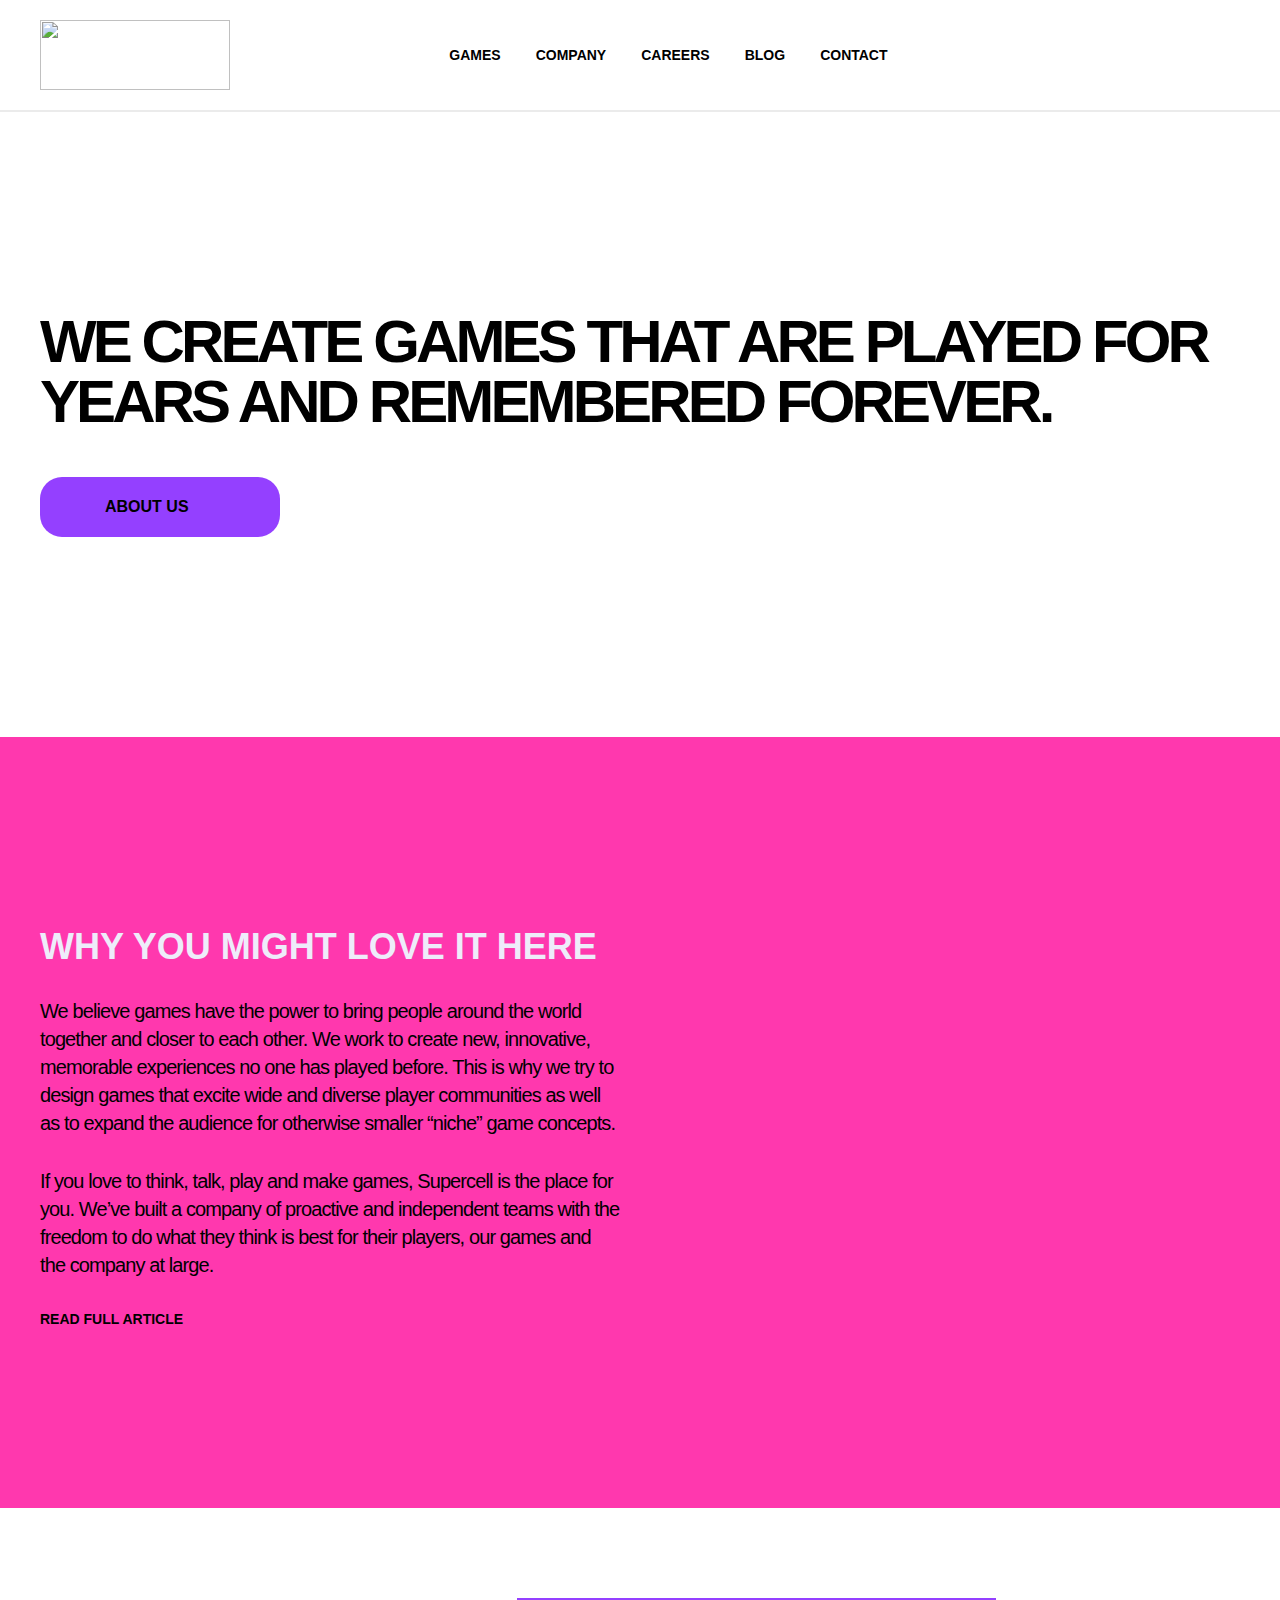
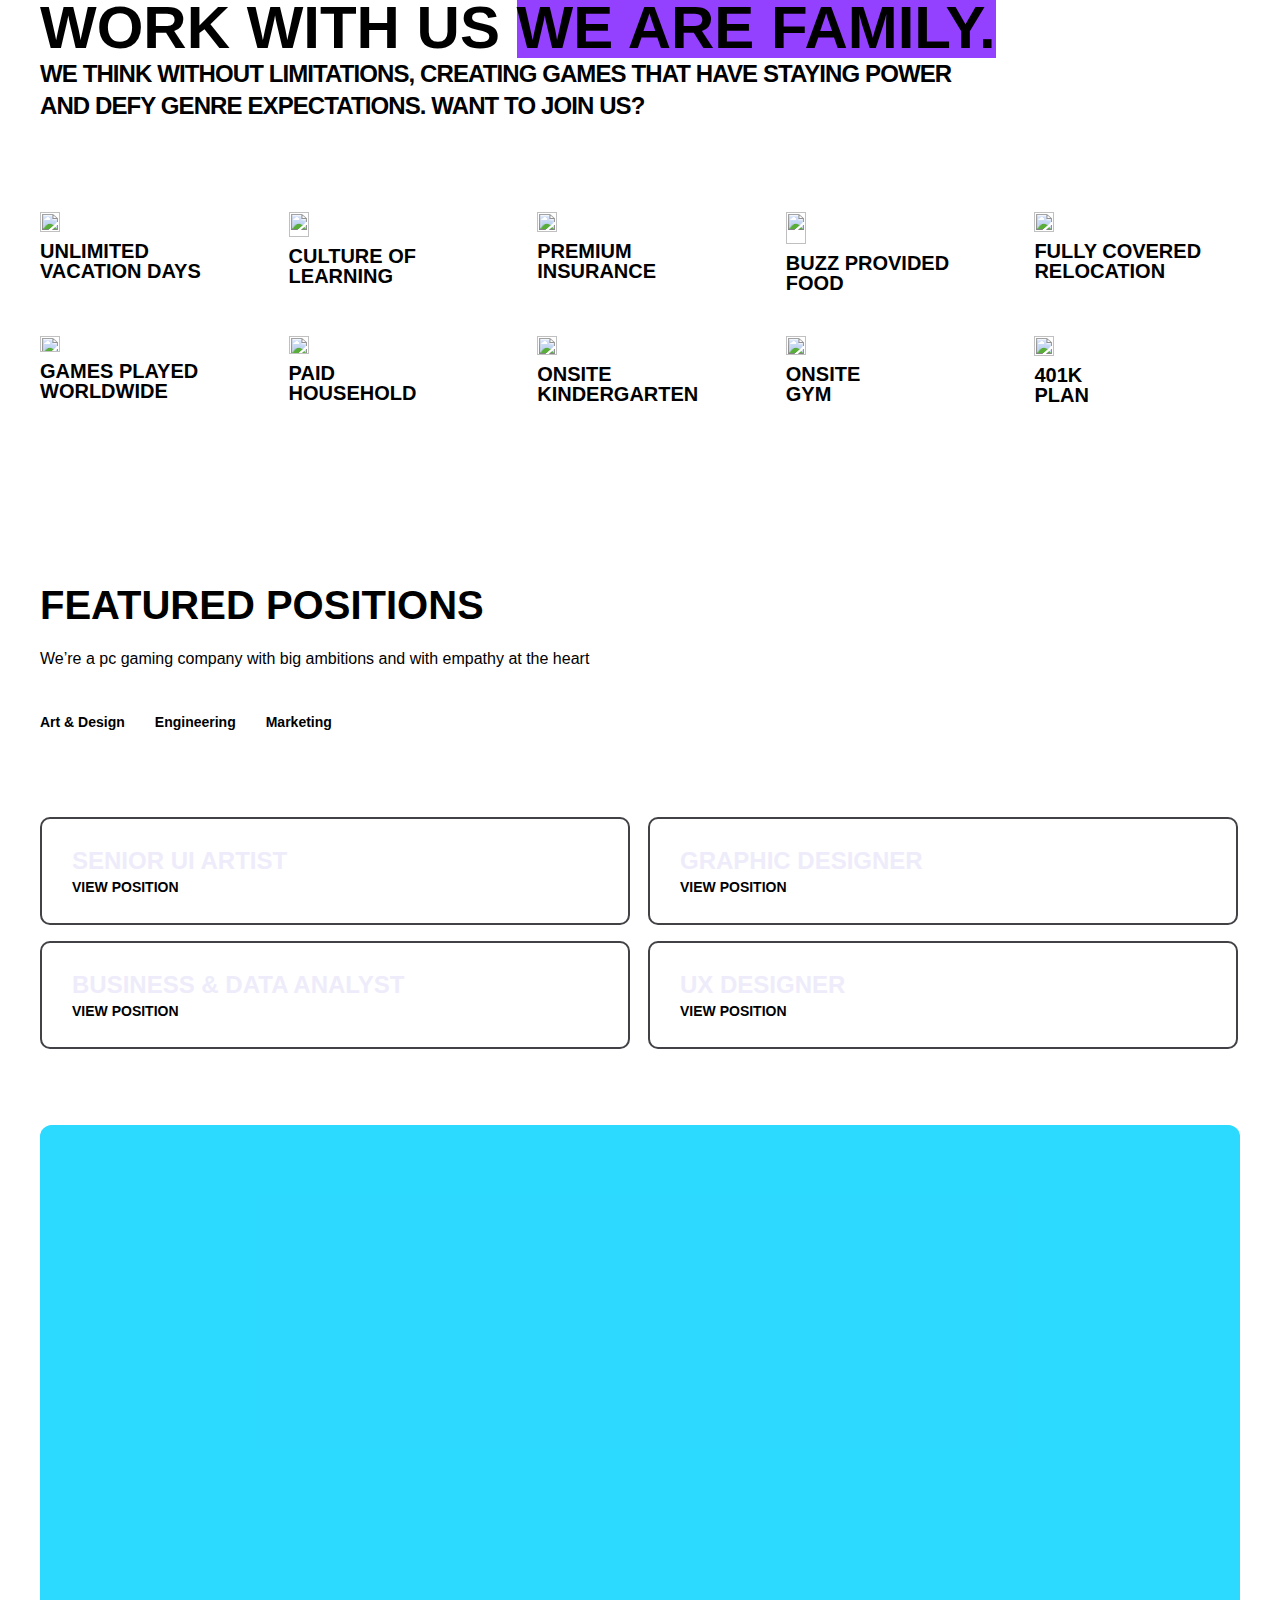
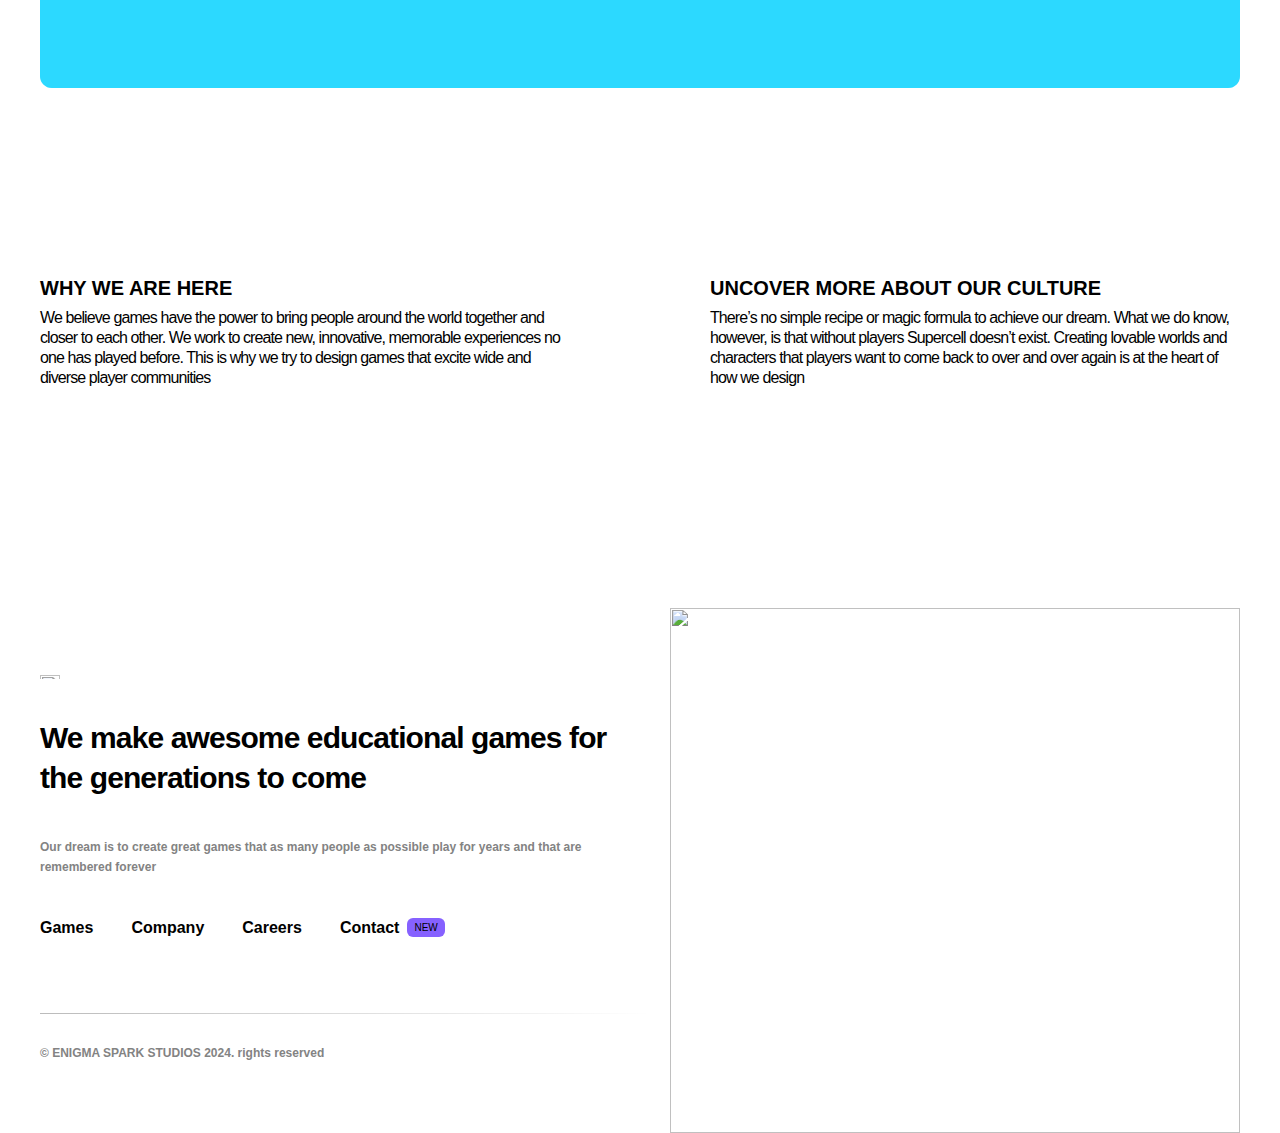
==== commit bf6005e5: "Done" ====
--- a/career.html
+++ b/career.html
@@ -119,7 +119,7 @@
                   /></a>
                   <div class="navbar-wrapper fade-in-300">
                     <a
-                      href="/games.html"
+                      href="/game.html"
                       class="text-small font-bold uppercase text-black opacity-hover"
                       >Games</a
                     ><a
@@ -541,7 +541,7 @@
               <div class="mobile-menu-separator">
                 <div class="mobile-menu-column">
                   <a
-                    href="/games.html"
+                    href="/game.html"
                     class="mobile-dropdown-link w-inline-block"
                     ><h2 class="text-2xl-2">GAMES</h2></a
                   ><a
@@ -627,7 +627,7 @@
               /></a>
               <div class="navbar-wrapper">
                 <a
-                  href="/games.html"
+                  href="/game.html"
                   class="text-small font-bold uppercase text-white opacity-hover"
                   >Games</a
                 ><a
@@ -1400,7 +1400,7 @@
                 possible play for years and that are remembered forever
               </p>
               <div class="footer-menu-links fade-in-600">
-                <a href="/games.html" class="opacity-hover w-inline-block"
+                <a href="/game.html" class="opacity-hover w-inline-block"
                   ><div class="footer-link">Games</div></a
                 ><a href="./company.html" class="opacity-hover w-inline-block"
                   ><div class="footer-link">Company</div></a
@@ -1468,18 +1468,10 @@
               <div class="divider-footer-gradient fade-in-600"></div>
               <div class="website-copy fade-in-600">
                 <p class="text-xs font-poppins font-semibold text-grey">
-                  <span class="text-grey">© BUZZ 2023. </span>“Space”, “Brick”,
-                  “Buzz”, “and their logos are trademarks of Space Limited. All
-                  rights reserved, Powered by Ragebite.com
+                  <span class="text-grey">© ENIGMA SPARK STUDIOS 2024. </span>
+                  rights reserved
                 </p>
-                <a
-                  href="https://webflow.com/"
-                  target="_blank"
-                  class="opacity-hover w-inline-block"
-                  ><div class="text-xs font-poppins font-semibold text-white">
-                    Powered by Webflow
-                  </div></a
-                >
+                
               </div>
             </div>
             <div class="footer-image-block">
--- a/css/games.css
+++ b/css/games.css
@@ -2396,7 +2396,7 @@
 }
 
 .section.black {
-  background-color: #000;
+  background-color: #ffffff;
 }
 
 .section.background-lavender.padding-y-40 {
@@ -3317,10 +3317,59 @@
 .text-center {
   text-align: center;
 }
-
-.background-black {
-  background-color: #ffffff;
-}
+.ban {
+  width: 100%;
+  height: 100vh;
+  text-align: center;
+  overflow: hidden;
+  position: relative;
+}
+
+.ban .sli {
+  position: absolute;
+  width: 170px;
+  height: 290px;
+  top: 20%;
+  left: calc(50% - 100px);
+  transform-style: preserve-3d;
+  transform: perspective(5500px) rotateY(0deg); /* Initial perspective */
+  animation: rotate 60s infinite linear; /* Animation for rotation */
+}
+
+.ban .sli .it {
+  position: absolute;
+  inset: 0;
+  transform: rotateY(calc((var(--position) - 1) * (360 / var(--quantity)) * 1deg)) translateZ(350px);
+  transition: transform 0.3s ease;
+}
+
+.ban .sli .it img {
+  width: 100%;
+  height: 100%;
+  object-fit: cover;
+  cursor: pointer;
+}
+.ban .sli:hover {
+  animation-play-state: paused;
+}
+
+/* Apply hover effect to individual image */
+.ban .sli .it:hover {
+  transform: translateY(-10px) rotateY(calc((var(--position) - 1) * (360 / var(--quantity)) * 1deg)) translateZ(550px); 
+  z-index: 10; /* Bring the hovered image to the front */
+}
+
+/* Keyframe animation to rotate the entire slider */
+@keyframes rotate {
+  from {
+    transform: perspective(1000px) rotateY(0deg);
+  }
+  to {
+    transform: perspective(1000px) rotateY(360deg);
+  }
+}
+
+
 
 .games-item-name {
   z-index: 1;
